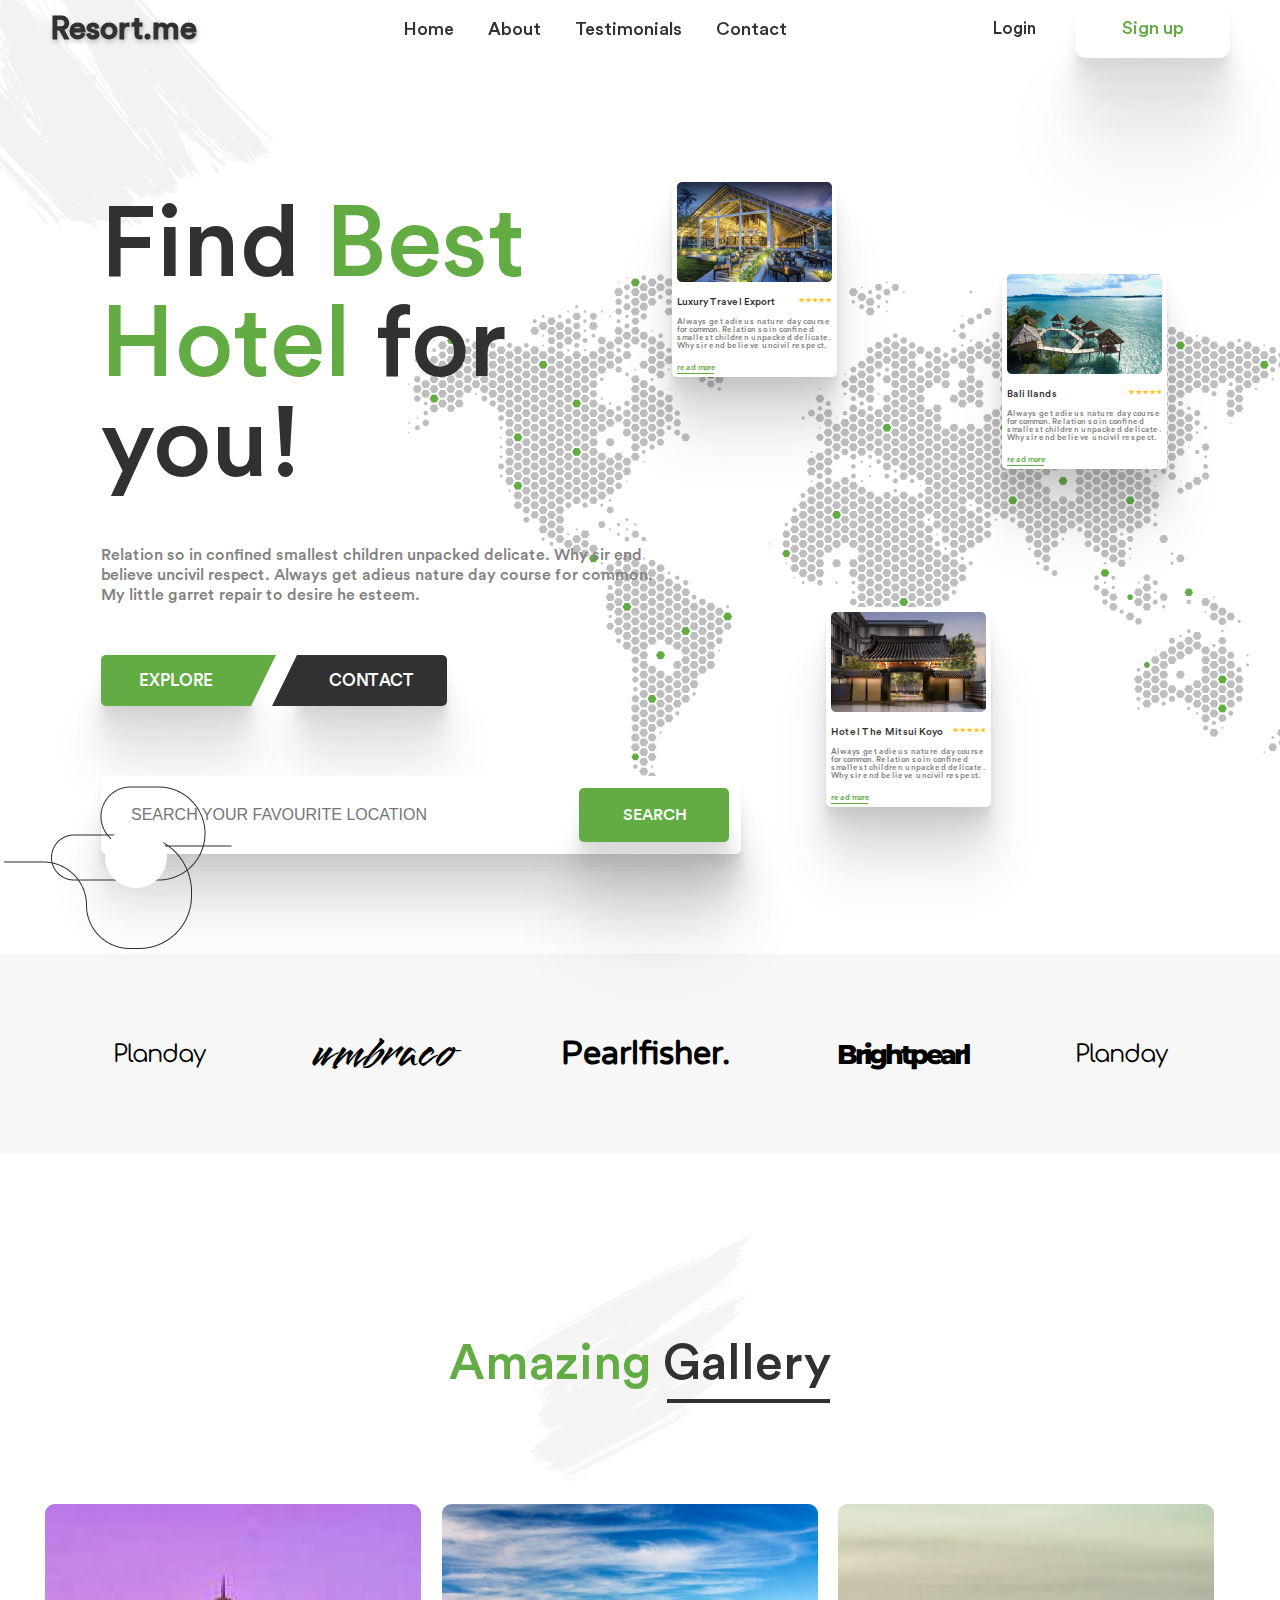
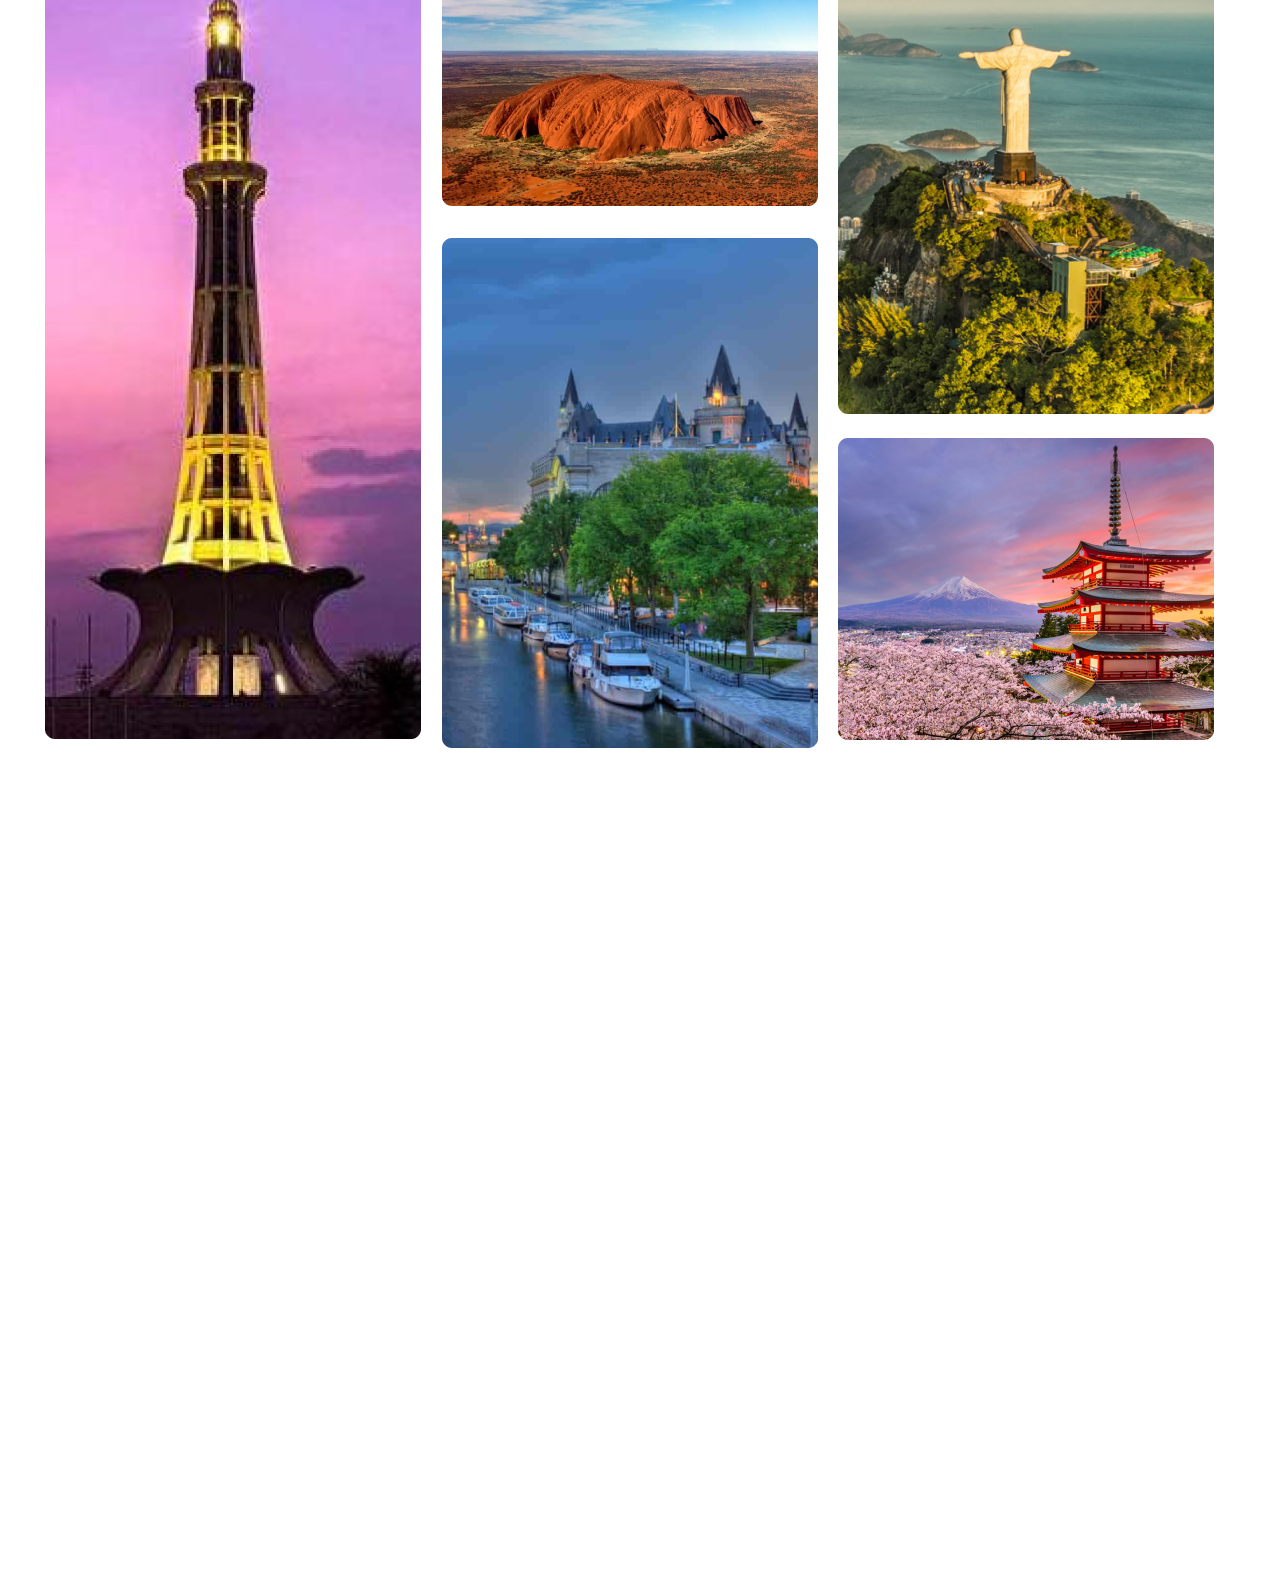
==== index.html @ d463005c "initial" ====
<!DOCTYPE html>
<html lang="en">
<head>
    <meta charset="UTF-8">
    <meta http-equiv="X-UA-Compatible" content="IE=edge">
    <meta name="viewport" content="width=device-width, initial-scale=1.0">
    <link rel="stylesheet" href="./assets/css/style.css">
    <link rel="stylesheet" href="https://cdnjs.cloudflare.com/ajax/libs/font-awesome/6.0.0-beta3/css/all.min.css"
        integrity="sha512-Fo3rlrZj/k7ujTnHg4CGR2D7kSs0v4LLanw2qksYuRlEzO+tcaEPQogQ0KaoGN26/zrn20ImR1DfuLWnOo7aBA=="
        crossorigin="anonymous" referrerpolicy="no-referrer" />
    <title>Resort.me</title>
</head>
<body>
    
<header>
    <nav id="navbar">
      <div class="wrapper" id="wrapper">
            <span class="logo">Resort.me</span>
            <div class="links">
                <a href="#" class="home">Home</a>
                <a href="#about" class="about">About</a>
                <a href="#testimonials" class="testimonials">Testimonials</a>
                <a href="#contact" class="contact">Contact</a>
            </div>
            <div class="buttons">
                <span class="login"><a href="">Login</a></span>
                <div class="signup-box">
                    <span class="signup"><a href="">Sign up</a></span>
                </div>
            </div>
      </div>
    </nav>
    <img src="./img/1.png" alt="sign" class="sign-img">
    <section class="header-elements" id="header-elements">
        <div class="hero-desc">
            <p class="heading">
                Find <span>best hotel</span> for you!
            </p>
            <p class="desc">
                Relation so in confined smallest children unpacked delicate. Why sir end believe uncivil respect. Always get adieus nature day course for common. My little garret repair to desire he esteem.
            </p>
            <div class="buttons">
                <div class="explore"><span>explore</span></div>
                <div class="contact"><span>contact</span></div>
            </div>
            <div class="search-box">
                <input type="text" class="search-input" placeholder="Search your favourite location">
                <span class="search-button">search</span>
                <img class="scroll-line" src="./img/scrollvector.png" alt="scroll line">
                <!-- <img class="scroll-arrow" src="./img/scrollarrow.png" alt="scroll arrow">
                <img src="./img/scrollarrow1.svg" alt=""> -->
                <div class="scroll-arrow"><i class="fas fa-arrow-down"></i></div>
            </div>
        </div>
        <div class="hero-images" id="hero-images">
            <div class="card one">
                <img src="./img/luxury.png" alt="luxury">
                <div class="heading">
                    <h3>Luxury Travel Export</h3>
                    <div class="stars">
                        <img src="./img/star.png" alt="star">
                        <img src="./img/star.png" alt="star">
                        <img src="./img/star.png" alt="star">
                        <img src="./img/star.png" alt="star">
                        <img src="./img/star.png" alt="star">
                    </div>
                </div>
                <p class="des">
                    Always get adieus nature day course for common. Relation so in confined smallest children unpacked delicate. Why sir
                    end
                    believe uncivil respect.
                </p>
                <span>
                    read more
                </span>
            </div>
            <div class="card two">
                <img src="./img/bali.png" alt="bali">
                <div class="heading">
                    <h3>Bali Ilands</h3>
                    <div class="stars">
                        <img src="./img/star.png" alt="star">
                        <img src="./img/star.png" alt="star">
                        <img src="./img/star.png" alt="star">
                        <img src="./img/star.png" alt="star">
                        <img src="./img/star.png" alt="star">
                    </div>
                </div>
                <p class="des">
                    Always get adieus nature day course for common. Relation so in confined smallest children unpacked delicate. Why sir
                    end
                    believe uncivil respect.
                </p>
                <span>
                    read more
                </span>
            </div>
            <div class="card three">
                <img src="./img/mitsui.png" alt="mitsui">
                <div class="heading">
                    <h3>Hotel The Mitsui Koyo</h3>
                    <div class="stars">
                        <img src="./img/star.png" alt="star">
                        <img src="./img/star.png" alt="star">
                        <img src="./img/star.png" alt="star">
                        <img src="./img/star.png" alt="star">
                        <img src="./img/star.png" alt="star">
                    </div>
                </div>
                <p class="des">
                    Always get adieus nature day course for common. Relation so in confined smallest children unpacked delicate. Why sir
                    end
                    believe uncivil respect.
                </p>
                <span>
                    read more
                </span>
            </div>
          <img src="./img/map.png" alt="map" class="map-img">
        </div>  
    </section>
</header>
<main>
    <div class="logos-container">
        <span>planday</span>
        <span>umbraco</span>
        <span>pearlfisher.</span>
        <span>brightpearl</span>
        <span>planday</span>
    </div>
    <section class="gallery-container">
        <img class="sign-img" src="./img/2.png" alt="sign vector">
        <h2 class="heading"><Span>amazing</Span> gallery</h2>
        <div class="galleries">
           <div class="wrapper">
                <img src="./img/gallery1.png" alt="tower">
                <img src="./img/gallery2.png" alt="mountain">
                <img src="./img/gallery3.png" alt="china">
                <img src="./img/gallery4.png" alt="brazil">
                <img src="./img/gallery5.png" alt="jaban">
           </div>
        </div>
    </section>
</main>
<script src="./assets/js/main.js"></script>
</body>
</html>
---- assets/css/style.css ----
@import url("https://fonts.googleapis.com/css2?family=Montserrat:wght@100;400&display=swap");
@import url("https://fonts.googleapis.com/css2?family=Montserrat:wght@100;400&family=Smooch&display=swap");
@import url("https://fonts.googleapis.com/css2?family=Varela+Round&display=swap");
@import url("https://fonts.googleapis.com/css2?family=Comfortaa:wght@300&display=swap");
@font-face {
  font-family: circular;
  src: url(./fonts/circularstd.ttf);
}
* {
  box-sizing: border-box;
  margin: 0;
  padding: 0;
}
a,
a:hover,
a:focus,
a:active {
  text-decoration: none;
  color: inherit;
}
body {
  --mainfont: circular;
  --green: #62ac43;
  --dark: #313131;
  --gray: #828282;
  /* display: flex;
  flex-direction: column;
  align-items: center; */
  max-width: 1350px;
  height: 3000px;
}
header {
  font-family: var(--mainfont);
  width: 100%;
}
nav {
  width: 100%;
  padding: 0px 50px;
  height: 58px;
  position: fixed;
  top: 0;
  left: 0;
  z-index: 1;
}
nav .wrapper {
  display: flex;
  justify-content: space-between;
  align-items: center;
  max-width: 1271px;
}

nav .logo {
  font-style: normal;
  font-weight: bold;
  font-size: 32px;
  line-height: 40px;
  color: var(--dark);
  text-shadow: 1px 2px 5px rgb(0 0 0 / 25%);
  cursor: default;
}

nav .links {
  display: flex;
  justify-content: space-between;
  width: 30vw;
  max-width: 400px;
  color: var(--dark);
}
nav .links a {
  font-size: 18px;
  line-height: 23px;
}
nav .links a:hover {
  color: var(--green);
}
nav .buttons {
  display: flex;
  justify-content: space-between;
  align-items: center;
  width: 18.5vw;
  max-width: 252px;
  height: 100%;
}
nav .buttons span {
  font-size: 17px;
  line-height: 22px;
  color: var(--dark);
}

nav .buttons .signup-box {
  width: 12.1vw;
  max-width: 165px;
  height: 58px;
  text-align: center;
  line-height: 58px;
  background: #fff;
  box-shadow: 0px 100px 80px rgba(56, 56, 56, 0.1),
    0px 64.8148px 46.8519px rgba(56, 56, 56, 0.0759259),
    0px 38.5185px 25.4815px rgba(56, 56, 56, 0.0607407),
    0px 20px 13px rgba(56, 56, 56, 0.05),
    0px 8.14815px 6.51852px rgba(56, 56, 56, 0.0392593),
    0px 1.85185px 3.14815px rgba(56, 56, 56, 0.0240741);
  border-radius: 10px;
  cursor: pointer;
}
nav .buttons .signup-box:hover {
  transform: scale(0.98);
}
nav .signup-box span {
  font-size: 18px;
  line-height: 23px;
  color: var(--green);
}

header .sign-img {
  position: absolute;
  top: 0;
  left: 0;
}
header .header-elements {
  position: relative;
  width: 92.3vw;
  max-width: 1260px;
  height: 684px;
  margin-top: 170px;
}
header .header-elements .hero-desc {
  position: absolute;
  bottom: 0;
  left: 0;
  width: 640px;
  height: 659px;
  margin-left: 101px;
}
header .header-elements .hero-desc p {
  display: block;
  width: 462px;
  font-weight: 500;
  font-size: 100px;
  line-height: 100%;
  color: var(--dark);
}
header .header-elements .hero-desc .heading span {
  text-transform: capitalize;
  color: var(--green);
}
header .header-elements .hero-desc .desc {
  font-weight: 450;
  font-size: 16px;
  line-height: 20px;
  color: var(--gray);
  width: 566px;
  margin: 50px 0;
}
header .header-elements .hero-desc .buttons {
  position: relative;
  display: flex;
  justify-content: space-between;
  width: 346px;
  height: 51px;
}
header .header-elements .hero-desc .buttons div {
  width: 150px;
  height: 51px;
  box-shadow: 0px 65.3611px 52.2889px rgba(68, 68, 68, 0.1),
    0px 42.3637px 30.6229px rgba(68, 68, 68, 0.0759259),
    0px 25.1761px 16.655px rgba(68, 68, 68, 0.0607407),
    0px 13.0722px 8.49694px rgba(68, 68, 68, 0.05),
    0px 5.32572px 4.26057px rgba(68, 68, 68, 0.0392593),
    0px 1.21039px 2.05766px rgba(68, 68, 68, 0.0240741);
  text-align: center;
}
header .header-elements .hero-desc .buttons span {
  font-weight: 500;
  font-size: 17px;
  line-height: 51px;
  text-transform: uppercase;
  display: block;
  cursor: pointer;
  color: #fff;
}
header .header-elements .hero-desc .buttons .explore {
  background-color: var(--green);
  border-radius: 5px 0 0 5px;
}

header .header-elements .hero-desc .buttons .contact {
  background-color: var(--dark);
  border-radius: 0 5px 5px 0;
}

header .header-elements .hero-desc .buttons .explore::after {
  display: block;
  content: "";
  border-top: 51px solid var(--green);
  border-right: 25px solid transparent;
  position: absolute;
  top: 0;
  left: 150px;
}

header .header-elements .hero-desc .buttons .contact::before {
  display: block;
  content: "";
  border-top: 51px solid transparent;
  border-right: 25px solid var(--dark);
  position: absolute;
  right: 150px;
}
header .header-elements .hero-desc .search-box {
  position: relative;
  margin-top: 70px;
  width: 100%;
  height: 78px;
  background-color: #fff;
  box-shadow: 0px 65.3611px 52.2889px rgba(68, 68, 68, 0.1),
    0px 42.3637px 30.6229px rgba(68, 68, 68, 0.0759259),
    0px 25.1761px 16.655px rgba(68, 68, 68, 0.0607407),
    0px 13.0722px 8.49694px rgba(68, 68, 68, 0.05),
    0px 5.32572px 4.26057px rgba(68, 68, 68, 0.0392593),
    0px 1.21039px 2.05766px rgba(68, 68, 68, 0.0240741);
  border-radius: 5px;
}
header .header-elements .hero-desc .search-box .search-input {
  width: calc(100% - 60px);
  height: 100%;
  padding: 0px 30px;
  border: none;
  font-weight: 500;
  font-size: 16px;
  line-height: 20px;
  text-transform: uppercase;
  border-radius: 5px;
}
header .header-elements .hero-desc .search-box .search-input:focus {
  border: none;
  outline: none;
}
header .header-elements .hero-desc .search-box .search-button {
  display: inline-block;
  background-color: var(--green);
  position: absolute;
  height: 54px;
  width: 150px;
  margin: 12px;
  top: 0;
  right: 0;
  text-align: center;
  line-height: 54px;
  text-transform: uppercase;
  color: #fff;
  cursor: pointer;
  border-radius: 5px;
  box-shadow: 0px 100px 80px rgba(56, 56, 56, 0.1),
    0px 64.8148px 46.8519px rgba(56, 56, 56, 0.0759259),
    0px 38.5185px 25.4815px rgba(56, 56, 56, 0.0607407),
    0px 20px 13px rgba(56, 56, 56, 0.05),
    0px 8.14815px 6.51852px rgba(56, 56, 56, 0.0392593),
    0px 1.85185px 3.14815px rgba(56, 56, 56, 0.0240741);
}
header .header-elements .hero-desc .search-box .scroll-line {
  position: absolute;
  top: 10px;
  left: -97px;
}
header .header-elements .hero-desc .search-box .scroll-arrow {
  position: absolute;
  height: 62px;
  width: 62px;
  top: 50px;
  left: 4px;
  background-color: white;
  text-align: center;
  border-radius: 50%;
  cursor: pointer;
}
header .header-elements .hero-desc .search-box .scroll-arrow i {
  position: absolute;
  top: 19px;
  left: 22px;
  color: var(--gray);
  font-size: 27px;
}
header .header-elements .hero-images {
  position: absolute;
  bottom: -46px;
  right: -70px;
  width: 65.9vw;
  max-width: 900px;
  height: 631px;
  z-index: -1;
}

header .header-elements .hero-images .map {
  z-index: -1;
}
header .header-elements .hero-images .card {
  position: absolute;
  width: 165px;
  height: 200px;
  background: #ffffff;
  box-shadow: 0px 65.3611px 52.2889px rgba(68, 68, 68, 0.1),
    0px 42.3637px 30.6229px rgba(68, 68, 68, 0.0759259),
    0px 25.1761px 16.655px rgba(68, 68, 68, 0.0607407),
    0px 13.0722px 8.49694px rgba(68, 68, 68, 0.05),
    0px 5.32572px 4.26057px rgba(68, 68, 68, 0.0392593),
    0px 1.21039px 2.05766px rgba(68, 68, 68, 0.0240741);
  border-radius: 5px;
  padding: 5px;
}
header .header-elements .hero-images .card img {
  width: 100%;
}

header .header-elements .hero-images .card .heading {
  display: flex;
  justify-content: space-between;
  margin: 10px 0 11px;
}
header .header-elements .hero-images .card .heading h3 {
  font-weight: 500;
  font-size: 10px;
  line-height: 100%;
  color: var(--dark);
}
header .header-elements .hero-images .card .heading .stars {
  display: flex;
  width: 34px;
  height: 6px;
}
header .header-elements .hero-images .card p {
  font-weight: 450;
  font-size: 8px;
  line-height: 100%;
  color: var(--gray);
  margin-bottom: 13px;
}
header .header-elements .hero-images .card span {
  display: block;
  color: var(--green);
  font-weight: 450;
  font-size: 8px;
}
header .header-elements .hero-images .card span::after {
  content: "";
  display: block;
  height: 0.9px;
  width: 37px;
  background-color: var(--green);
}
header .header-elements .hero-images .one {
  top: -92px;
  left: 264px;
}
header .header-elements .hero-images .two {
  top: 0px;
  right: 84px;
}
header .header-elements .hero-images .three {
  bottom: 93px;
  right: 260px;
}
main {
  width: 100%;
}

main .logos-container {
  width: 100%;
  height: 200px;
  margin: 100px 0;
  padding: 0 60px;
  display: flex;
  justify-content: space-around;
  align-items: center;
  background-color: #f7f7f7;
}
main .logos-container span:nth-child(1) {
  font-family: "Comfortaa", cursive;
  font-size: 1.5em;
  letter-spacing: -1px;
  text-transform: capitalize;
}
main .logos-container span:nth-child(2) {
  font-family: "Smooch", cursive;
  font-weight: 500;
  font-size: 3em;
}
main .logos-container span:nth-child(3) {
  font-family: "Varela Round", sans-serif;
  font-weight: 800;
  font-size: 2em;
  text-transform: capitalize;
}

main .logos-container span:nth-child(4) {
  font-family: "Montserrat", sans-serif;
  font-weight: 800;
  font-size: 1.7em;
  letter-spacing: -3px;
  text-transform: capitalize;
}
main .logos-container span:nth-child(5) {
  font-family: "Comfortaa", cursive;
  font-size: 1.5em;
  letter-spacing: -1px;
  text-transform: capitalize;
}

main .gallery-container {
  position: relative;
  width: 100%;
  display: flex;
  flex-direction: column;
  justify-content: center;
  align-items: center;
  font-family: var(--mainfont);
  text-transform: capitalize;
}
main .gallery-container .sign-img {
  position: absolute;
  top: -90px;
  left: 50%;
  height: 362px;
  transform: translateX(-50%);
}
main .gallery-container .heading {
  position: relative;
  font-weight: 500;
  font-size: 50px;
  color: var(--dark);
  line-height: 100%;
  margin: 85px 0;
}
main .gallery-container h2 span {
  color: var(--green);
}
main .gallery-container h2::after {
  display: block;
  content: "";
  width: 163px;
  height: 4px;
  position: absolute;
  top: 60px;
  right: 1px;
  background-color: var(--dark);
  line-height: 100%;
}

main .gallery-container .galleries {
  padding: 30px;
  width: 1250px;
  height: 900px;
}
main .gallery-container .galleries .wrapper {
  display: grid;
  grid-template-columns: repeat(3, 396.66px);
  grid-template-rows: repeat(25, 33.37px);
}

main .gallery-container .galleries img:nth-child(1) {
  grid-row: 1 / 25;
}
main .gallery-container .galleries img:nth-child(2) {
  grid-row: 1 / 11;
}
main .gallery-container .galleries img:nth-child(3) {
  grid-row: 11 / 25;
}
main .gallery-container .galleries img:nth-child(4) {
  grid-row: 1 / 17;
}

main .gallery-container .galleries img:nth-child(5) {
  grid-row: 17 / 25;
}
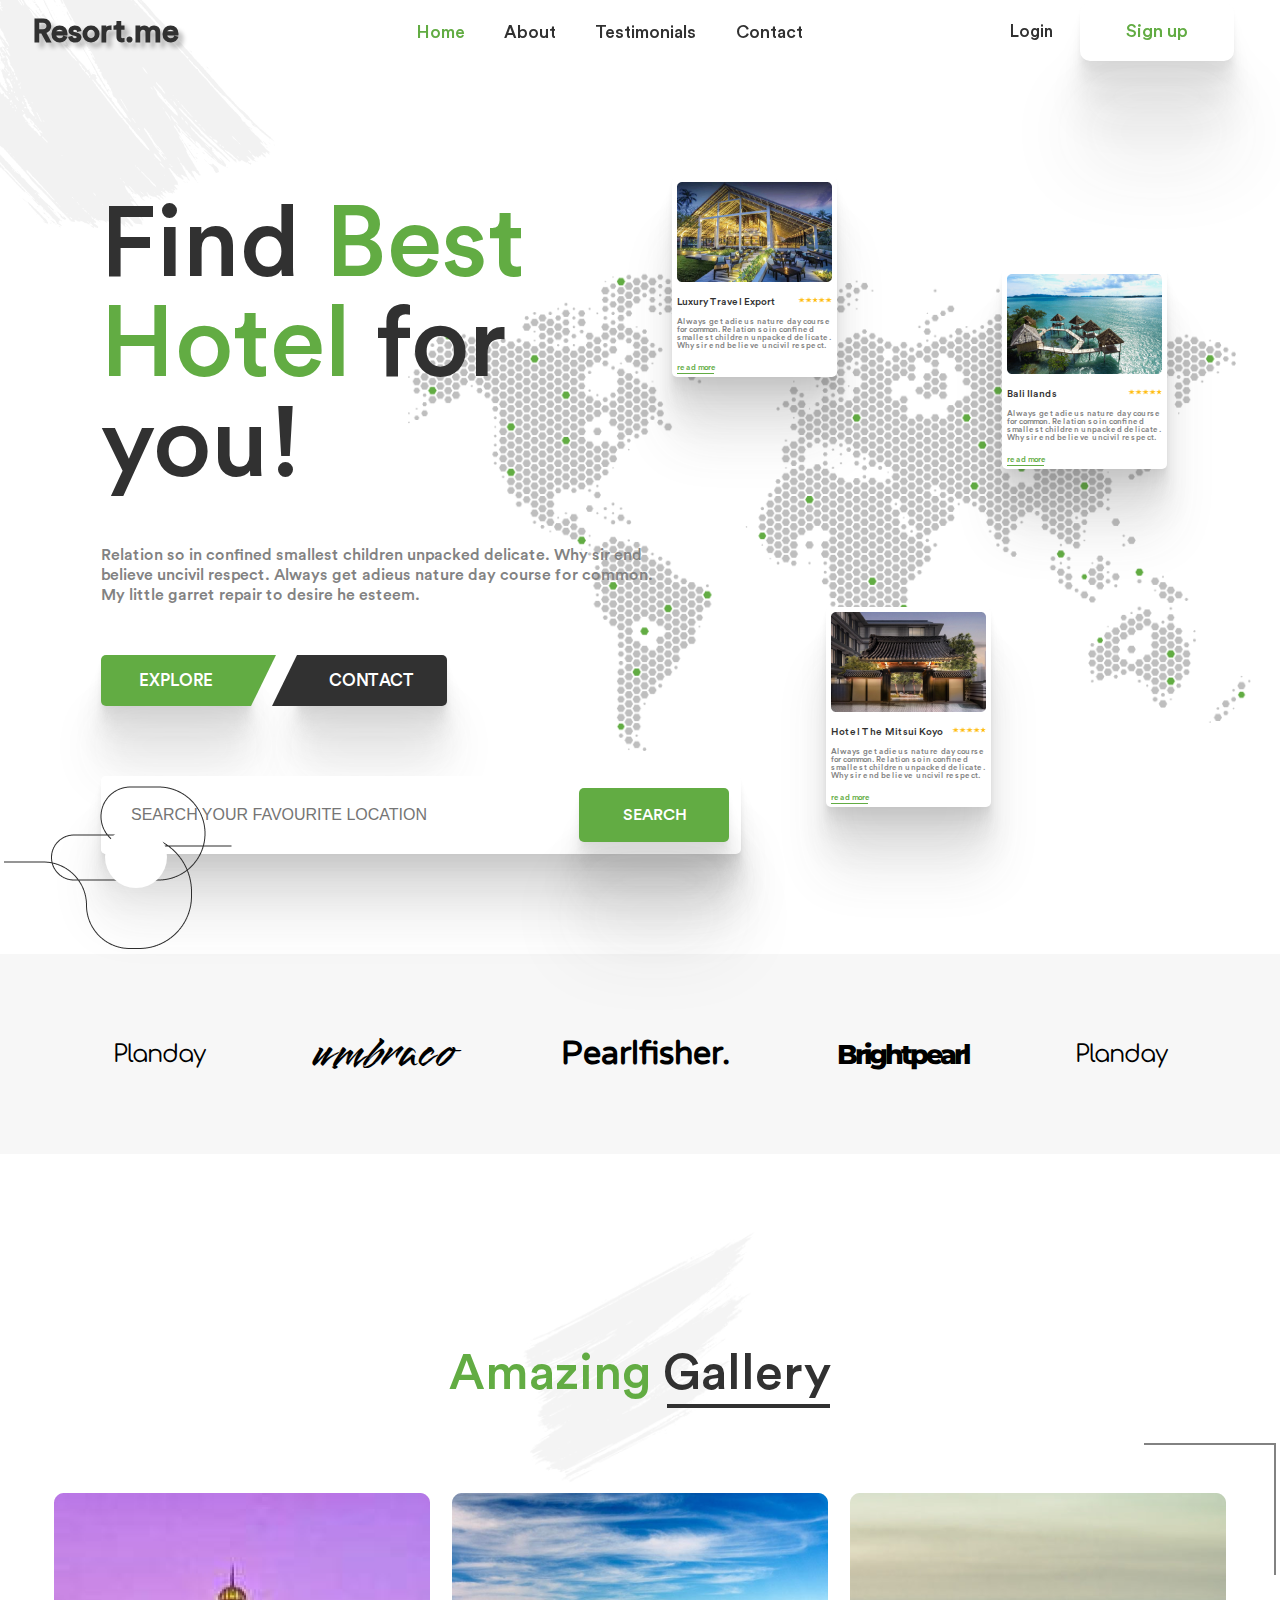
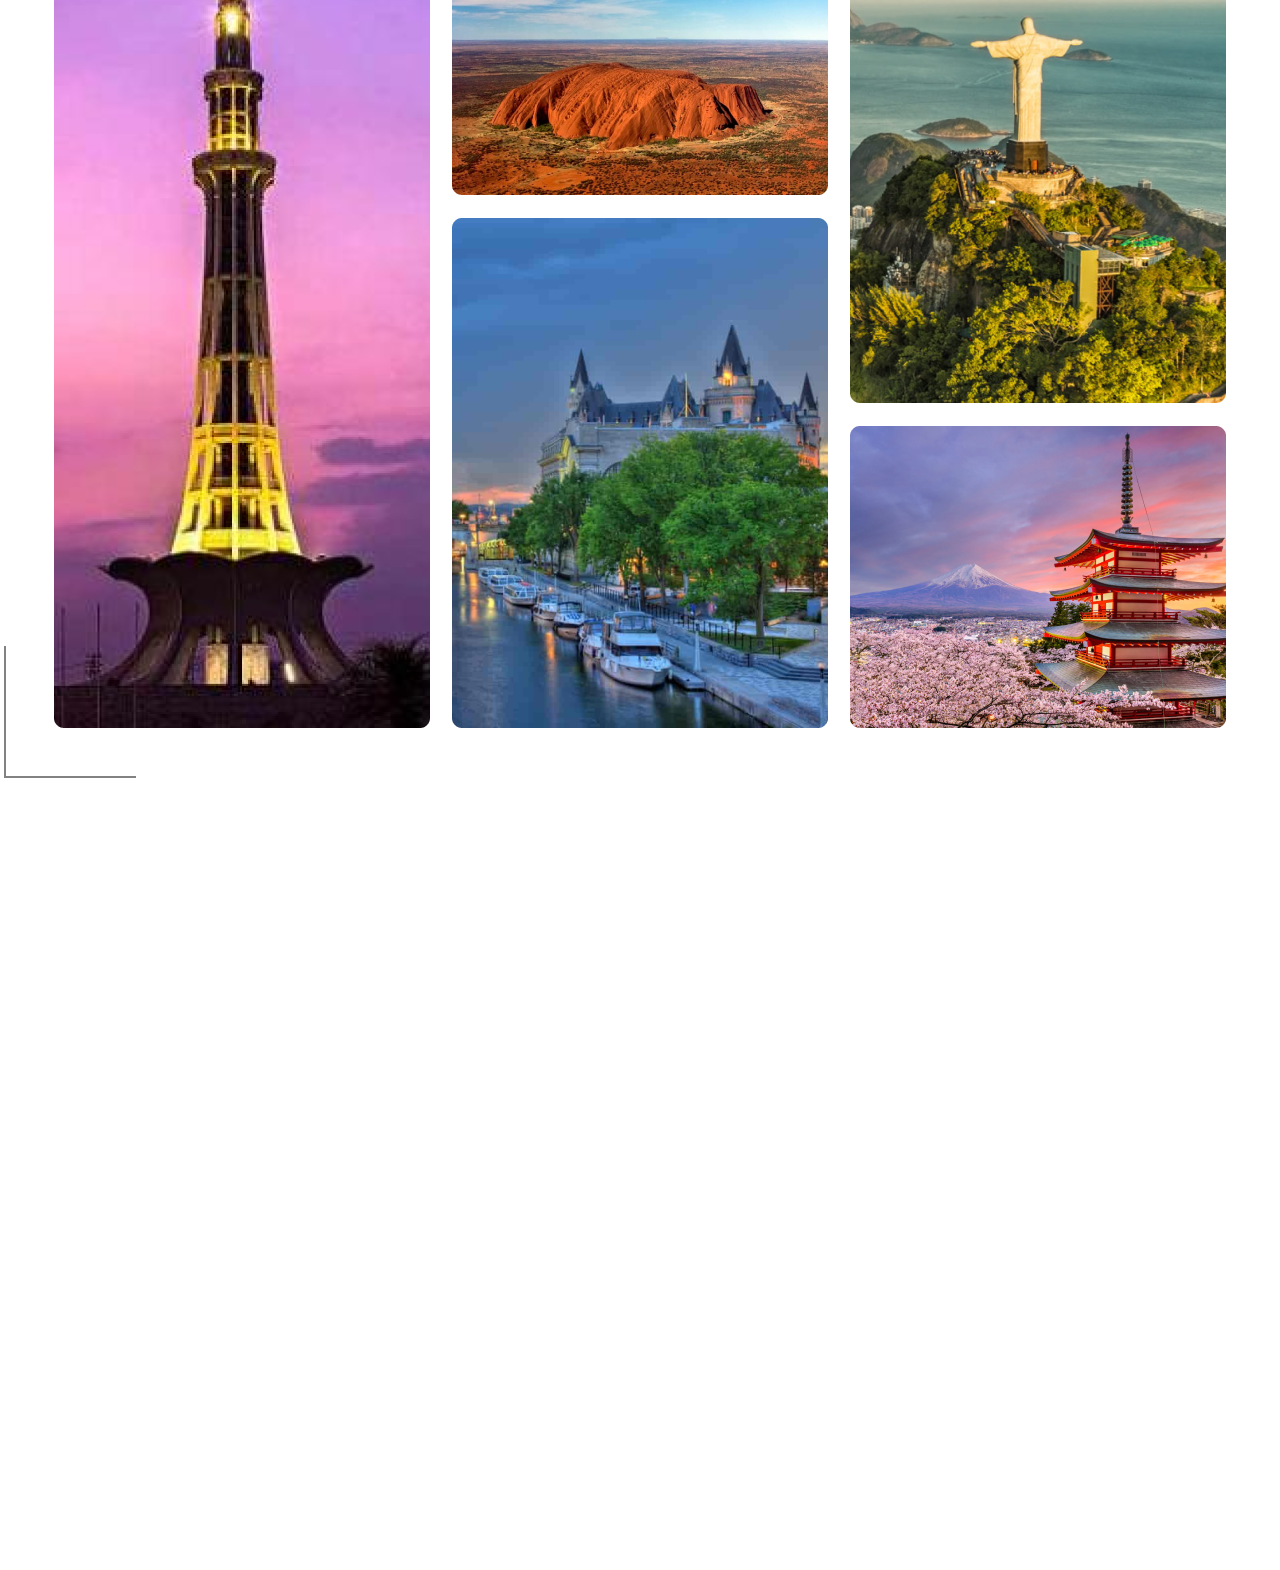
==== commit 84d395c9: "refectoring previous code" ====
--- a/index.html
+++ b/index.html
@@ -6,38 +6,56 @@
     <meta name="viewport" content="width=device-width, initial-scale=1.0">
     <link rel="stylesheet" href="./assets/css/style.css">
     <link rel="stylesheet" href="https://cdnjs.cloudflare.com/ajax/libs/font-awesome/6.0.0-beta3/css/all.min.css"
-        integrity="sha512-Fo3rlrZj/k7ujTnHg4CGR2D7kSs0v4LLanw2qksYuRlEzO+tcaEPQogQ0KaoGN26/zrn20ImR1DfuLWnOo7aBA=="
-        crossorigin="anonymous" referrerpolicy="no-referrer" />
+    integrity="sha512-Fo3rlrZj/k7ujTnHg4CGR2D7kSs0v4LLanw2qksYuRlEzO+tcaEPQogQ0KaoGN26/zrn20ImR1DfuLWnOo7aBA=="
+    crossorigin="anonymous" referrerpolicy="no-referrer" />
+        
     <title>Resort.me</title>
 </head>
 <body>
     
-<header>
-    <nav id="navbar">
-      <div class="wrapper" id="wrapper">
-            <span class="logo">Resort.me</span>
-            <div class="links">
-                <a href="#" class="home">Home</a>
-                <a href="#about" class="about">About</a>
-                <a href="#testimonials" class="testimonials">Testimonials</a>
-                <a href="#contact" class="contact">Contact</a>
+<header class="header" id="header">
+    <nav class="nav container" id="navbar">
+        <!-- <span class="logo"></span> -->
+        <a href="#" class="nav_logo">Resort.me</a>
+        <div class="nav_menu" id="nav-menu">
+                <ul class="nav_list" id="nav-list">
+                    <li class="nav_item">
+                        <a href="#" class="nav_link active-link">Home</a>
+                    </li>
+                    <li class="nav_item">
+                        <a href="#about" class="nav_link">About</a>
+                    </li>
+                    <li class="nav_item">
+                        <a href="#testimonials" class="nav_link">Testimonials</a>
+                    </li>
+                    <li class="nav_item">
+                        <a href="#contact" class="nav_link">Contact</a>
+                    </li>
+                </ul>
+                <div class="sign_buttons">
+                    <span class="login"><a href="">Login</a></span>
+                    <div class="signup-box">
+                        <span class="signup"><a href="">Sign up</a></span>
+                    </div>
+                </div>
+        </div>
+        <div class="nav_btns">
+            <div class="nav_toggle" id="nav-toggle">
+                <i class="fas fa-ellipsis-h"></i>
             </div>
-            <div class="buttons">
-                <span class="login"><a href="">Login</a></span>
-                <div class="signup-box">
-                    <span class="signup"><a href="">Sign up</a></span>
-                </div>
-            </div>
-      </div>
+        </div>
     </nav>
+</header>
+<main>
     <img src="./img/1.png" alt="sign" class="sign-img">
-    <section class="header-elements" id="header-elements">
+    <section class="header-elements section" id="home">
         <div class="hero-desc">
             <p class="heading">
                 Find <span>best hotel</span> for you!
             </p>
             <p class="desc">
-                Relation so in confined smallest children unpacked delicate. Why sir end believe uncivil respect. Always get adieus nature day course for common. My little garret repair to desire he esteem.
+                Relation so in confined smallest children unpacked delicate. Why sir end believe uncivil respect. Always get
+                adieus nature day course for common. My little garret repair to desire he esteem.
             </p>
             <div class="buttons">
                 <div class="explore"><span>explore</span></div>
@@ -48,7 +66,7 @@
                 <span class="search-button">search</span>
                 <img class="scroll-line" src="./img/scrollvector.png" alt="scroll line">
                 <!-- <img class="scroll-arrow" src="./img/scrollarrow.png" alt="scroll arrow">
-                <img src="./img/scrollarrow1.svg" alt=""> -->
+                    <img src="./img/scrollarrow1.svg" alt=""> -->
                 <div class="scroll-arrow"><i class="fas fa-arrow-down"></i></div>
             </div>
         </div>
@@ -66,7 +84,8 @@
                     </div>
                 </div>
                 <p class="des">
-                    Always get adieus nature day course for common. Relation so in confined smallest children unpacked delicate. Why sir
+                    Always get adieus nature day course for common. Relation so in confined smallest children unpacked
+                    delicate. Why sir
                     end
                     believe uncivil respect.
                 </p>
@@ -87,7 +106,8 @@
                     </div>
                 </div>
                 <p class="des">
-                    Always get adieus nature day course for common. Relation so in confined smallest children unpacked delicate. Why sir
+                    Always get adieus nature day course for common. Relation so in confined smallest children unpacked
+                    delicate. Why sir
                     end
                     believe uncivil respect.
                 </p>
@@ -108,7 +128,8 @@
                     </div>
                 </div>
                 <p class="des">
-                    Always get adieus nature day course for common. Relation so in confined smallest children unpacked delicate. Why sir
+                    Always get adieus nature day course for common. Relation so in confined smallest children unpacked
+                    delicate. Why sir
                     end
                     believe uncivil respect.
                 </p>
@@ -116,29 +137,29 @@
                     read more
                 </span>
             </div>
-          <img src="./img/map.png" alt="map" class="map-img">
-        </div>  
+            <img src="./img/map.png" alt="map" class="map-img">
+        </div>
     </section>
-</header>
-<main>
-    <div class="logos-container">
-        <span>planday</span>
-        <span>umbraco</span>
-        <span>pearlfisher.</span>
-        <span>brightpearl</span>
-        <span>planday</span>
-    </div>
-    <section class="gallery-container">
-        <img class="sign-img" src="./img/2.png" alt="sign vector">
-        <h2 class="heading"><Span>amazing</Span> gallery</h2>
-        <div class="galleries">
-           <div class="wrapper">
+   <section class="section logos">
+        <div class="logos-container">
+            <span>planday</span>
+            <span>umbraco</span>
+            <span>pearlfisher.</span>
+            <span>brightpearl</span>
+            <span>planday</span>
+        </div>
+   </section>
+    <section class="section galleries">
+        <div class="gallery-container">
+            <img class="sign-img" src="./img/2.png" alt="sign vector">
+            <h2 class="heading"><Span>amazing</Span> gallery</h2>
+            <div class="wrapper">
                 <img src="./img/gallery1.png" alt="tower">
                 <img src="./img/gallery2.png" alt="mountain">
                 <img src="./img/gallery3.png" alt="china">
                 <img src="./img/gallery4.png" alt="brazil">
                 <img src="./img/gallery5.png" alt="jaban">
-           </div>
+            </div>
         </div>
     </section>
 </main>
--- a/assets/css/style.css
+++ b/assets/css/style.css
@@ -6,11 +6,61 @@
   font-family: circular;
   src: url(./fonts/circularstd.ttf);
 }
+
+:root {
+  /* fonts */
+  --mainfont: circular;
+  --big-font-size: 2rem;
+  --h1-font-size: 1.5rem;
+  --h2-font-size: 1.25rem;
+  --h3-font-size: 1.125rem;
+  --normal-font-size: 0.938rem;
+  --small-font-size: 0.813rem;
+  --smaller-font-size: 0.75rem;
+
+  --font-medium: 500;
+  --font-semi-bold: 600;
+  /* Colors */
+  --first-color: #62ac43;
+  --second-color: #313131;
+  --second-color-second: #828282;
+}
+
+/* ===== Font size for large devices ===== */
+@media screen and (min-width: 968px) {
+  :root {
+    --big-font-size: 3rem;
+    --h1-font-size: 2.25rem;
+    --h2-font-size: 1.5rem;
+    --h3-font-size: 1.25rem;
+    --normal-font-size: 1rem;
+    --small-font-size: 0.875rem;
+    --smaller-font-size: 0.813rem;
+  }
+}
+
+/* =====  BASE ===== */
 * {
   box-sizing: border-box;
+  padding: 0;
   margin: 0;
-  padding: 0;
-}
+}
+
+html {
+  scroll-behavior: smooth;
+}
+
+ul {
+  list-style: none;
+}
+a {
+  text-decoration: none;
+}
+img {
+  max-width: 100%;
+  height: auto;
+}
+
 a,
 a:hover,
 a:focus,
@@ -19,75 +69,75 @@
   color: inherit;
 }
 body {
-  --mainfont: circular;
-  --green: #62ac43;
-  --dark: #313131;
-  --gray: #828282;
-  /* display: flex;
-  flex-direction: column;
-  align-items: center; */
+  font-family: var(--mainfont);
   max-width: 1350px;
   height: 3000px;
 }
-header {
-  font-family: var(--mainfont);
+/* =======================    Reusable CSS classes     ======================== */
+.container {
+  max-width: 780px;
+  margin: 0 2rem;
+}
+.header {
   width: 100%;
-}
-nav {
-  width: 100%;
-  padding: 0px 50px;
-  height: 58px;
   position: fixed;
   top: 0;
   left: 0;
   z-index: 1;
-}
-nav .wrapper {
+  background-color: var(--body-color);
+}
+
+/* ===================    Header   ==================== */
+.nav {
+  height: 4rem;
+  max-width: 100%;
   display: flex;
   justify-content: space-between;
   align-items: center;
-  max-width: 1271px;
-}
-
-nav .logo {
-  font-style: normal;
-  font-weight: bold;
-  font-size: 32px;
-  line-height: 40px;
-  color: var(--dark);
-  text-shadow: 1px 2px 5px rgb(0 0 0 / 25%);
-  cursor: default;
-}
-
-nav .links {
-  display: flex;
+}
+.nav_logo {
+  font-weight: var(--font-semi-bold);
+  font-size: 2rem;
+  width: 30%;
+  color: var(--second-color);
+  text-shadow: 5px 5px 4px rgb(0 0 0 / 25%);
+}
+.nav_menu {
+  display: flex;
+  align-items: center;
   justify-content: space-between;
-  width: 30vw;
-  max-width: 400px;
-  color: var(--dark);
-}
-nav .links a {
-  font-size: 18px;
-  line-height: 23px;
-}
-nav .links a:hover {
-  color: var(--green);
-}
-nav .buttons {
-  display: flex;
-  justify-content: space-between;
+  width: 70%;
+}
+.nav_list {
+  display: flex;
+  justify-content: space-around;
+  width: 50%;
+}
+.nav_link {
+  font-size: 1.1rem;
+  color: var(--second-color);
+}
+.nav_link:hover {
+  color: var(--first-color);
+}
+.active-link {
+  color: var(--first-color);
+}
+
+.sign_buttons {
+  display: flex;
+  justify-content: space-around;
   align-items: center;
-  width: 18.5vw;
-  max-width: 252px;
-  height: 100%;
-}
-nav .buttons span {
+  width: 50%;
+  max-width: 15.75rem;
+}
+.sign_buttons span {
   font-size: 17px;
   line-height: 22px;
-  color: var(--dark);
-}
-
-nav .buttons .signup-box {
+  color: var(--second-color);
+}
+
+.signup-box {
   width: 12.1vw;
   max-width: 165px;
   height: 58px;
@@ -103,28 +153,32 @@
   border-radius: 10px;
   cursor: pointer;
 }
-nav .buttons .signup-box:hover {
+.nav .sign_buttons .signup-box:hover {
   transform: scale(0.98);
 }
-nav .signup-box span {
+.nav .signup-box span {
   font-size: 18px;
   line-height: 23px;
-  color: var(--green);
-}
-
-header .sign-img {
+  color: var(--first-color);
+}
+.nav_btns {
+  display: none;
+}
+
+/* ===========================        HOME       =========================== */
+.sign-img {
   position: absolute;
   top: 0;
   left: 0;
 }
-header .header-elements {
+.header-elements {
   position: relative;
   width: 92.3vw;
   max-width: 1260px;
   height: 684px;
   margin-top: 170px;
 }
-header .header-elements .hero-desc {
+.header-elements .hero-desc {
   position: absolute;
   bottom: 0;
   left: 0;
@@ -132,34 +186,34 @@
   height: 659px;
   margin-left: 101px;
 }
-header .header-elements .hero-desc p {
+.header-elements .hero-desc p {
   display: block;
   width: 462px;
   font-weight: 500;
   font-size: 100px;
   line-height: 100%;
-  color: var(--dark);
-}
-header .header-elements .hero-desc .heading span {
+  color: var(--second-color);
+}
+.header-elements .hero-desc .heading span {
   text-transform: capitalize;
-  color: var(--green);
-}
-header .header-elements .hero-desc .desc {
+  color: var(--first-color);
+}
+.header-elements .hero-desc .desc {
   font-weight: 450;
   font-size: 16px;
   line-height: 20px;
-  color: var(--gray);
+  color: var(--second-color-second);
   width: 566px;
   margin: 50px 0;
 }
-header .header-elements .hero-desc .buttons {
+.header-elements .hero-desc .buttons {
   position: relative;
   display: flex;
   justify-content: space-between;
   width: 346px;
   height: 51px;
 }
-header .header-elements .hero-desc .buttons div {
+.header-elements .hero-desc .buttons div {
   width: 150px;
   height: 51px;
   box-shadow: 0px 65.3611px 52.2889px rgba(68, 68, 68, 0.1),
@@ -170,7 +224,7 @@
     0px 1.21039px 2.05766px rgba(68, 68, 68, 0.0240741);
   text-align: center;
 }
-header .header-elements .hero-desc .buttons span {
+.header-elements .hero-desc .buttons span {
   font-weight: 500;
   font-size: 17px;
   line-height: 51px;
@@ -179,35 +233,35 @@
   cursor: pointer;
   color: #fff;
 }
-header .header-elements .hero-desc .buttons .explore {
-  background-color: var(--green);
+.header-elements .hero-desc .buttons .explore {
+  background-color: var(--first-color);
   border-radius: 5px 0 0 5px;
 }
 
-header .header-elements .hero-desc .buttons .contact {
-  background-color: var(--dark);
+.header-elements .hero-desc .buttons .contact {
+  background-color: var(--second-color);
   border-radius: 0 5px 5px 0;
 }
 
-header .header-elements .hero-desc .buttons .explore::after {
+.header-elements .hero-desc .buttons .explore::after {
   display: block;
   content: "";
-  border-top: 51px solid var(--green);
+  border-top: 51px solid var(--first-color);
   border-right: 25px solid transparent;
   position: absolute;
   top: 0;
   left: 150px;
 }
 
-header .header-elements .hero-desc .buttons .contact::before {
+.header-elements .hero-desc .buttons .contact::before {
   display: block;
   content: "";
   border-top: 51px solid transparent;
-  border-right: 25px solid var(--dark);
+  border-right: 25px solid var(--second-color);
   position: absolute;
   right: 150px;
 }
-header .header-elements .hero-desc .search-box {
+.header-elements .hero-desc .search-box {
   position: relative;
   margin-top: 70px;
   width: 100%;
@@ -221,7 +275,7 @@
     0px 1.21039px 2.05766px rgba(68, 68, 68, 0.0240741);
   border-radius: 5px;
 }
-header .header-elements .hero-desc .search-box .search-input {
+.header-elements .hero-desc .search-box .search-input {
   width: calc(100% - 60px);
   height: 100%;
   padding: 0px 30px;
@@ -232,13 +286,13 @@
   text-transform: uppercase;
   border-radius: 5px;
 }
-header .header-elements .hero-desc .search-box .search-input:focus {
+.header-elements .hero-desc .search-box .search-input:focus {
   border: none;
   outline: none;
 }
-header .header-elements .hero-desc .search-box .search-button {
+.header-elements .hero-desc .search-box .search-button {
   display: inline-block;
-  background-color: var(--green);
+  background-color: var(--first-color);
   position: absolute;
   height: 54px;
   width: 150px;
@@ -258,12 +312,12 @@
     0px 8.14815px 6.51852px rgba(56, 56, 56, 0.0392593),
     0px 1.85185px 3.14815px rgba(56, 56, 56, 0.0240741);
 }
-header .header-elements .hero-desc .search-box .scroll-line {
+.header-elements .hero-desc .search-box .scroll-line {
   position: absolute;
   top: 10px;
   left: -97px;
 }
-header .header-elements .hero-desc .search-box .scroll-arrow {
+.header-elements .hero-desc .search-box .scroll-arrow {
   position: absolute;
   height: 62px;
   width: 62px;
@@ -274,14 +328,14 @@
   border-radius: 50%;
   cursor: pointer;
 }
-header .header-elements .hero-desc .search-box .scroll-arrow i {
+.header-elements .hero-desc .search-box .scroll-arrow i {
   position: absolute;
   top: 19px;
   left: 22px;
-  color: var(--gray);
+  color: var(--second-color-second);
   font-size: 27px;
 }
-header .header-elements .hero-images {
+.header-elements .hero-images {
   position: absolute;
   bottom: -46px;
   right: -70px;
@@ -291,10 +345,10 @@
   z-index: -1;
 }
 
-header .header-elements .hero-images .map {
+.header-elements .hero-images .map {
   z-index: -1;
 }
-header .header-elements .hero-images .card {
+.header-elements .hero-images .card {
   position: absolute;
   width: 165px;
   height: 200px;
@@ -308,63 +362,64 @@
   border-radius: 5px;
   padding: 5px;
 }
-header .header-elements .hero-images .card img {
+.header-elements .hero-images .card img {
   width: 100%;
 }
 
-header .header-elements .hero-images .card .heading {
+.header-elements .hero-images .card .heading {
   display: flex;
   justify-content: space-between;
   margin: 10px 0 11px;
 }
-header .header-elements .hero-images .card .heading h3 {
+.header-elements .hero-images .card .heading h3 {
   font-weight: 500;
   font-size: 10px;
   line-height: 100%;
-  color: var(--dark);
-}
-header .header-elements .hero-images .card .heading .stars {
+  color: var(--second-color);
+}
+.header-elements .hero-images .card .heading .stars {
   display: flex;
   width: 34px;
   height: 6px;
 }
-header .header-elements .hero-images .card p {
+.header-elements .hero-images .card p {
   font-weight: 450;
   font-size: 8px;
   line-height: 100%;
-  color: var(--gray);
+  color: var(--second-color-second);
   margin-bottom: 13px;
 }
-header .header-elements .hero-images .card span {
+.header-elements .hero-images .card span {
   display: block;
-  color: var(--green);
+  color: var(--first-color);
   font-weight: 450;
   font-size: 8px;
 }
-header .header-elements .hero-images .card span::after {
+.header-elements .hero-images .card span::after {
   content: "";
   display: block;
   height: 0.9px;
   width: 37px;
-  background-color: var(--green);
-}
-header .header-elements .hero-images .one {
+  background-color: var(--first-color);
+}
+.header-elements .hero-images .one {
   top: -92px;
   left: 264px;
 }
-header .header-elements .hero-images .two {
+.header-elements .hero-images .two {
   top: 0px;
   right: 84px;
 }
-header .header-elements .hero-images .three {
+.header-elements .hero-images .three {
   bottom: 93px;
   right: 260px;
 }
-main {
-  width: 100%;
-}
-
-main .logos-container {
+
+/* ==========================        Main       ============================= */
+
+/* ========================LOGOS=========================== */
+
+.logos-container {
   width: 100%;
   height: 200px;
   margin: 100px 0;
@@ -374,102 +429,117 @@
   align-items: center;
   background-color: #f7f7f7;
 }
-main .logos-container span:nth-child(1) {
+.logos-container span:nth-child(1) {
   font-family: "Comfortaa", cursive;
   font-size: 1.5em;
   letter-spacing: -1px;
   text-transform: capitalize;
 }
-main .logos-container span:nth-child(2) {
+.logos-container span:nth-child(2) {
   font-family: "Smooch", cursive;
   font-weight: 500;
   font-size: 3em;
 }
-main .logos-container span:nth-child(3) {
+.logos-container span:nth-child(3) {
   font-family: "Varela Round", sans-serif;
   font-weight: 800;
   font-size: 2em;
   text-transform: capitalize;
 }
 
-main .logos-container span:nth-child(4) {
+.logos-container span:nth-child(4) {
   font-family: "Montserrat", sans-serif;
   font-weight: 800;
   font-size: 1.7em;
   letter-spacing: -3px;
   text-transform: capitalize;
 }
-main .logos-container span:nth-child(5) {
+.logos-container span:nth-child(5) {
   font-family: "Comfortaa", cursive;
   font-size: 1.5em;
   letter-spacing: -1px;
   text-transform: capitalize;
 }
 
-main .gallery-container {
+/* ========================   GALLERIES  =========================== */
+.gallery-container {
   position: relative;
   width: 100%;
   display: flex;
   flex-direction: column;
   justify-content: center;
   align-items: center;
-  font-family: var(--mainfont);
   text-transform: capitalize;
 }
-main .gallery-container .sign-img {
+
+.gallery-container .sign-img {
   position: absolute;
   top: -90px;
   left: 50%;
   height: 362px;
   transform: translateX(-50%);
 }
-main .gallery-container .heading {
+.gallery-container .heading {
   position: relative;
   font-weight: 500;
   font-size: 50px;
-  color: var(--dark);
-  line-height: 100%;
-  margin: 85px 0;
-}
-main .gallery-container h2 span {
-  color: var(--green);
-}
-main .gallery-container h2::after {
-  display: block;
+  color: var(--second-color);
+  margin: 5.6rem;
+}
+.gallery-container h2 span {
+  color: var(--first-color);
+}
+.gallery-container h2::after {
   content: "";
   width: 163px;
   height: 4px;
   position: absolute;
   top: 60px;
   right: 1px;
-  background-color: var(--dark);
-  line-height: 100%;
-}
-
-main .gallery-container .galleries {
-  padding: 30px;
-  width: 1250px;
-  height: 900px;
-}
-main .gallery-container .galleries .wrapper {
+  background-color: var(--second-color);
+}
+.gallery-container .wrapper::before,
+.gallery-container .wrapper::after {
+  content: "";
+  position: absolute;
+  width: 130px;
+  height: 130px;
+}
+.gallery-container .wrapper::before {
+  top: -50px;
+  right: -50px;
+  border-right: 2px solid var(--second-color-second);
+  border-top: 2px solid var(--second-color-second);
+}
+.gallery-container .wrapper::after {
+  left: -50px;
+  bottom: -50px;
+  border-left: 2px solid var(--second-color-second);
+  border-bottom: 2px solid var(--second-color-second);
+}
+.gallery-container .wrapper {
+  position: relative;
   display: grid;
-  grid-template-columns: repeat(3, 396.66px);
-  grid-template-rows: repeat(25, 33.37px);
-}
-
-main .gallery-container .galleries img:nth-child(1) {
-  grid-row: 1 / 25;
-}
-main .gallery-container .galleries img:nth-child(2) {
-  grid-row: 1 / 11;
-}
-main .gallery-container .galleries img:nth-child(3) {
-  grid-row: 11 / 25;
-}
-main .gallery-container .galleries img:nth-child(4) {
-  grid-row: 1 / 17;
-}
-
-main .gallery-container .galleries img:nth-child(5) {
-  grid-row: 17 / 25;
-}
+  gap: 1.4rem;
+  grid-template-areas:
+    "img1 img2 img4"
+    "img1 img3 img4"
+    "img1 img3 img5";
+}
+
+.gallery-container img:nth-child(1) {
+  grid-area: img1;
+}
+.gallery-container img:nth-child(2) {
+  grid-area: img2;
+}
+.gallery-container img:nth-child(3) {
+  grid-area: img3;
+}
+.gallery-container img:nth-child(4) {
+  grid-area: img4;
+}
+
+.gallery-container img:nth-child(5) {
+  grid-area: img5;
+}
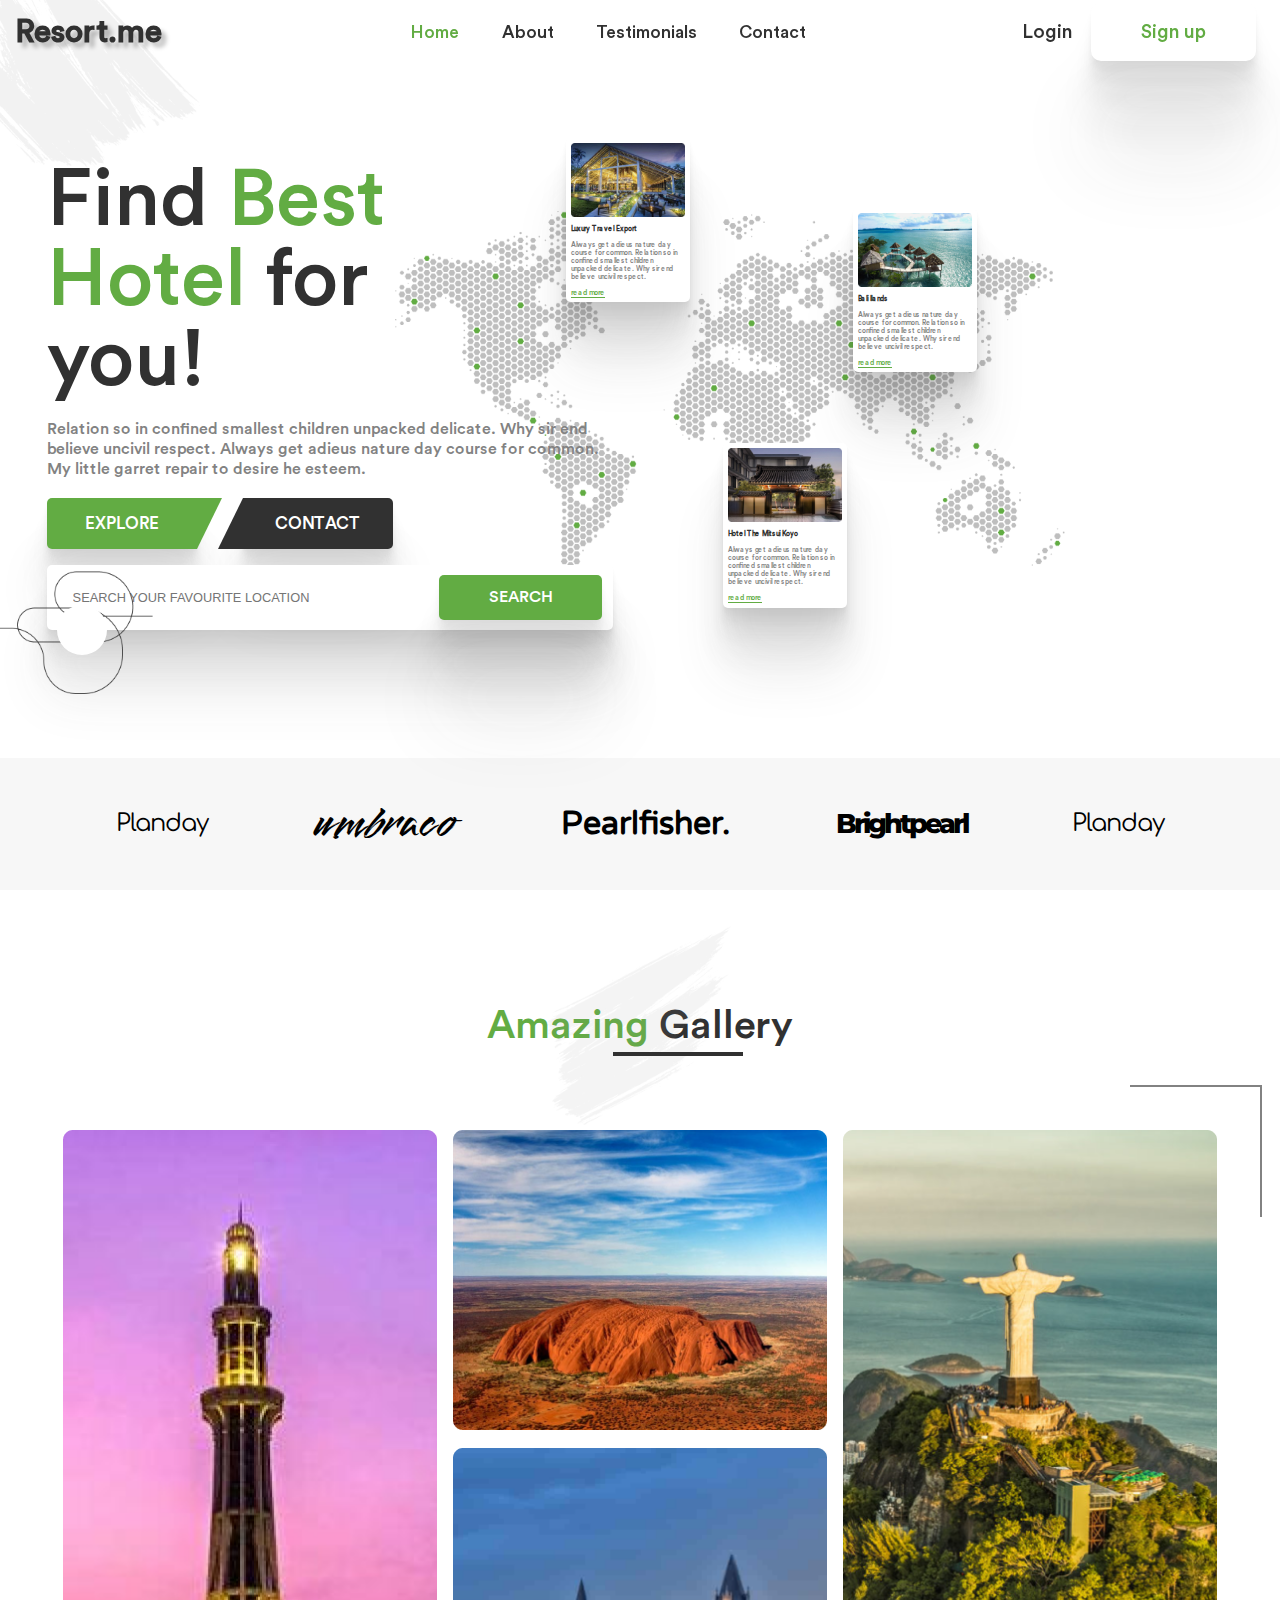
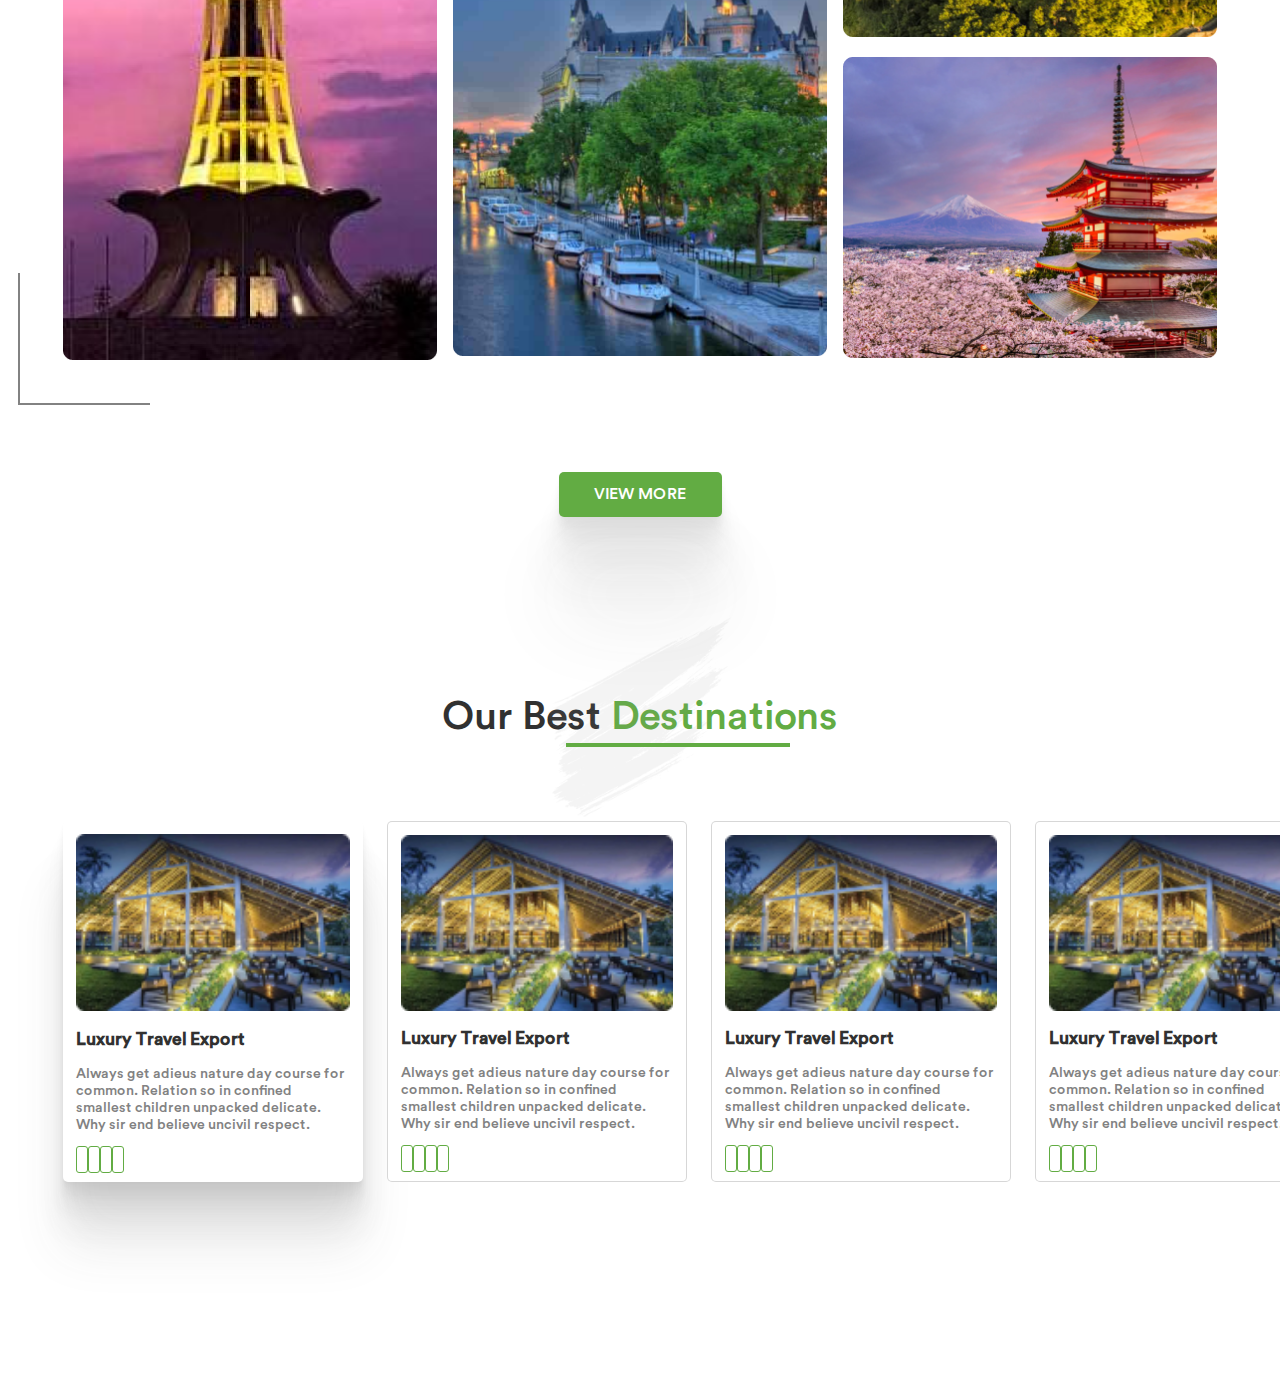
==== commit cec58452: "gallery and hotels" ====
--- a/index.html
+++ b/index.html
@@ -4,18 +4,16 @@
     <meta charset="UTF-8">
     <meta http-equiv="X-UA-Compatible" content="IE=edge">
     <meta name="viewport" content="width=device-width, initial-scale=1.0">
-    <link rel="stylesheet" href="./assets/css/style.css">
     <link rel="stylesheet" href="https://cdnjs.cloudflare.com/ajax/libs/font-awesome/6.0.0-beta3/css/all.min.css"
     integrity="sha512-Fo3rlrZj/k7ujTnHg4CGR2D7kSs0v4LLanw2qksYuRlEzO+tcaEPQogQ0KaoGN26/zrn20ImR1DfuLWnOo7aBA=="
     crossorigin="anonymous" referrerpolicy="no-referrer" />
-        
+        <link rel="stylesheet" href="./assets/css/style.css">
     <title>Resort.me</title>
 </head>
 <body>
     
 <header class="header" id="header">
     <nav class="nav container" id="navbar">
-        <!-- <span class="logo"></span> -->
         <a href="#" class="nav_logo">Resort.me</a>
         <div class="nav_menu" id="nav-menu">
                 <ul class="nav_list" id="nav-list">
@@ -33,9 +31,9 @@
                     </li>
                 </ul>
                 <div class="sign_buttons">
-                    <span class="login"><a href="">Login</a></span>
+                    <span class="login sign"><a href="">Login</a></span>
                     <div class="signup-box">
-                        <span class="signup"><a href="">Sign up</a></span>
+                        <span class="signup sign"><a href="">Sign up</a></span>
                     </div>
                 </div>
         </div>
@@ -46,9 +44,10 @@
         </div>
     </nav>
 </header>
-<main>
-    <img src="./img/1.png" alt="sign" class="sign-img">
-    <section class="header-elements section" id="home">
+<main class="main">
+    <img src="./img/1.png" alt="sign" class="main_sign-img">
+    <div class="scroll-arrow-up scroll"><i class="fas fa-arrow-up arrow-up-icon"></i></div>
+    <section class="section home container" id="home">
         <div class="hero-desc">
             <p class="heading">
                 Find <span>best hotel</span> for you!
@@ -63,85 +62,83 @@
             </div>
             <div class="search-box">
                 <input type="text" class="search-input" placeholder="Search your favourite location">
-                <span class="search-button">search</span>
+                <a href="./assets/pages/hotel.html" class="search-button btn">search</a>
                 <img class="scroll-line" src="./img/scrollvector.png" alt="scroll line">
-                <!-- <img class="scroll-arrow" src="./img/scrollarrow.png" alt="scroll arrow">
-                    <img src="./img/scrollarrow1.svg" alt=""> -->
-                <div class="scroll-arrow"><i class="fas fa-arrow-down"></i></div>
+                <div class="scroll-arrow-down scroll"><i class="fas fa-arrow-down arrow-down-icon"></i></div>
             </div>
         </div>
         <div class="hero-images" id="hero-images">
             <div class="card one">
-                <img src="./img/luxury.png" alt="luxury">
+                <img class="card_img" src="./img/luxury.png" alt="luxury">
                 <div class="heading">
-                    <h3>Luxury Travel Export</h3>
-                    <div class="stars">
-                        <img src="./img/star.png" alt="star">
-                        <img src="./img/star.png" alt="star">
-                        <img src="./img/star.png" alt="star">
-                        <img src="./img/star.png" alt="star">
-                        <img src="./img/star.png" alt="star">
-                    </div>
-                </div>
-                <p class="des">
+                    <h3 class="card_title">Luxury Travel Export</h3>
+                    <div class="card_stars">
+                    <i class="fas fa-star star"></i>
+                    <i class="fas fa-star star"></i>
+                    <i class="fas fa-star star"></i>
+                    <i class="fas fa-star star"></i>
+                    <i class="fas fa-star star"></i>
+                    </div>
+                </div>
+                <p class="card_description">
                     Always get adieus nature day course for common. Relation so in confined smallest children unpacked
                     delicate. Why sir
                     end
                     believe uncivil respect.
                 </p>
-                <span>
+                <span class="card_read">
                     read more
                 </span>
             </div>
             <div class="card two">
-                <img src="./img/bali.png" alt="bali">
+                <img class="card_img" src="./img/bali.png" alt="bali">
                 <div class="heading">
-                    <h3>Bali Ilands</h3>
-                    <div class="stars">
-                        <img src="./img/star.png" alt="star">
-                        <img src="./img/star.png" alt="star">
-                        <img src="./img/star.png" alt="star">
-                        <img src="./img/star.png" alt="star">
-                        <img src="./img/star.png" alt="star">
-                    </div>
-                </div>
-                <p class="des">
+                    <h3 class="card_title">Bali Ilands</h3>
+                    <div class="card_stars">
+                    <i class="fas fa-star star"></i>
+                    <i class="fas fa-star star"></i>
+                    <i class="fas fa-star star"></i>
+                    <i class="fas fa-star star"></i>
+                    <i class="fas fa-star star"></i>
+                    </div>
+                </div>
+                <p class="card_description">
                     Always get adieus nature day course for common. Relation so in confined smallest children unpacked
                     delicate. Why sir
                     end
                     believe uncivil respect.
                 </p>
-                <span>
+                <span class="card_read">
                     read more
                 </span>
             </div>
             <div class="card three">
-                <img src="./img/mitsui.png" alt="mitsui">
+                <img class="card_img" src="./img/mitsui.png" alt="mitsui">
                 <div class="heading">
-                    <h3>Hotel The Mitsui Koyo</h3>
-                    <div class="stars">
-                        <img src="./img/star.png" alt="star">
-                        <img src="./img/star.png" alt="star">
-                        <img src="./img/star.png" alt="star">
-                        <img src="./img/star.png" alt="star">
-                        <img src="./img/star.png" alt="star">
-                    </div>
-                </div>
-                <p class="des">
+                    <h3 class="card_title">Hotel The Mitsui Koyo</h3>
+                    <div class="card_stars">
+                        <i class="fas fa-star star"></i>
+                        <i class="fas fa-star star"></i>
+                        <i class="fas fa-star star"></i>
+                        <i class="fas fa-star star"></i>
+                        <i class="fas fa-star star"></i>
+                    </div>
+                </div>
+                <p class="card_description">
                     Always get adieus nature day course for common. Relation so in confined smallest children unpacked
                     delicate. Why sir
                     end
                     believe uncivil respect.
                 </p>
-                <span>
+                <span class="card_read">
                     read more
                 </span>
             </div>
-            <img src="./img/map.png" alt="map" class="map-img">
-        </div>
+        </div>
+        <img src="./img/map.png" alt="map" class="map_img">
     </section>
    <section class="section logos">
-        <div class="logos-container">
+        <div class="logos-container container">
             <span>planday</span>
             <span>umbraco</span>
             <span>pearlfisher.</span>
@@ -150,15 +147,157 @@
         </div>
    </section>
     <section class="section galleries">
-        <div class="gallery-container">
-            <img class="sign-img" src="./img/2.png" alt="sign vector">
-            <h2 class="heading"><Span>amazing</Span> gallery</h2>
-            <div class="wrapper">
-                <img src="./img/gallery1.png" alt="tower">
-                <img src="./img/gallery2.png" alt="mountain">
-                <img src="./img/gallery3.png" alt="china">
-                <img src="./img/gallery4.png" alt="brazil">
-                <img src="./img/gallery5.png" alt="jaban">
+        <div class="gallery-container container">          
+            <h2 class="gallery_heading title">
+                <img class="title_sign-img" src="./img/2.png" alt="sign vector">
+                <Span>amazing</Span> gallery
+            </h2>
+            <div class="img_wrapper">
+                <img class="gallery_img" src="./img/gallery1.png" alt="tower">
+                <img class="gallery_img" src="./img/gallery2.png" alt="mountain">
+                <img class="gallery_img" src="./img/gallery3.png" alt="china">
+                <img class="gallery_img" src="./img/gallery4.png" alt="brazil">
+                <img class="gallery_img" src="./img/gallery5.png" alt="jaban">
+            </div>
+            <a href="./assets/pages/galleries.html" class="gallery_btn btn">view more</a>
+        </div>
+    </section>
+    <section class="section destinations">
+        <div class="destinations_container container">
+            <h2 class="title destination_heading">
+                <img class="title_sign-img" src="./img/2.png" alt="sign vector">
+                our best <Span>destinations</Span> 
+            </h2>
+            <div class="destination_cards" id="destination_cards">
+                <div class="card active_card">
+                    <img class="destination_img" src="./img/luxury.png" alt="luxury">
+                    <div class="heading">
+                        <h3 class="card_title">Luxury Travel Export</h3>
+                        <div class="card_stars">
+                            <i class="fas fa-star star"></i>
+                            <i class="fas fa-star star"></i>
+                            <i class="fas fa-star star"></i>
+                            <i class="fas fa-star star"></i>
+                            <i class="fas fa-star star"></i>
+                        </div>
+                    </div>
+                    <p class="card_description">
+                        Always get adieus nature day course for common. Relation so in confined smallest children unpacked
+                        delicate. Why sir
+                        end
+                        believe uncivil respect.
+                    </p>
+                    <div class="card_equipment">
+                        <i class="fas fa-wifi icon"></i>
+                        <i class="fas fa-concierge-bell icon"></i>
+                        <i class="fas fa-bed icon"></i>
+                        <i class="fas fa-bath icon"></i>
+                    </div>
+                </div>
+                <div class="card">
+                    <img class="destination_img" src="./img/luxury.png" alt="luxury">
+                    <div class="heading">
+                        <h3 class="card_title">Luxury Travel Export</h3>
+                        <div class="card_stars">
+                            <i class="fas fa-star star"></i>
+                            <i class="fas fa-star star"></i>
+                            <i class="fas fa-star star"></i>
+                            <i class="fas fa-star star"></i>
+                            <i class="fas fa-star star"></i>
+                        </div>
+                    </div>
+                    <p class="card_description">
+                        Always get adieus nature day course for common. Relation so in confined smallest children unpacked
+                        delicate. Why sir
+                        end
+                        believe uncivil respect.
+                    </p>
+                    <div class="card_equipment">
+                        <i class="fas fa-wifi icon"></i>
+                        <i class="fas fa-concierge-bell icon"></i>
+                        <i class="fas fa-bed icon"></i>
+                        <i class="fas fa-bath icon"></i>
+                    </div>
+                </div>
+                <div class="card">
+                    <img class="destination_img" src="./img/luxury.png" alt="luxury">
+                    <div class="heading">
+                        <h3 class="card_title">Luxury Travel Export</h3>
+                        <div class="card_stars">
+                            <i class="fas fa-star star"></i>
+                            <i class="fas fa-star star"></i>
+                            <i class="fas fa-star star"></i>
+                            <i class="fas fa-star star"></i>
+                            <i class="fas fa-star star"></i>
+                        </div>
+                    </div>
+                    <p class="card_description">
+                        Always get adieus nature day course for common. Relation so in confined smallest children unpacked
+                        delicate. Why sir
+                        end
+                        believe uncivil respect.
+                    </p>
+                    <div class="card_equipment">
+                        <i class="fas fa-wifi icon"></i>
+                        <i class="fas fa-concierge-bell icon"></i>
+                        <i class="fas fa-bed icon"></i>
+                        <i class="fas fa-bath icon"></i>
+                    </div>
+                </div>
+                <div class="card">
+                    <img class="destination_img" src="./img/luxury.png" alt="luxury">
+                    <div class="heading">
+                        <h3 class="card_title">Luxury Travel Export</h3>
+                        <div class="card_stars">
+                            <i class="fas fa-star star"></i>
+                            <i class="fas fa-star star"></i>
+                            <i class="fas fa-star star"></i>
+                            <i class="fas fa-star star"></i>
+                            <i class="fas fa-star star"></i>
+                        </div>
+                    </div>
+                    <p class="card_description">
+                        Always get adieus nature day course for common. Relation so in confined smallest children unpacked
+                        delicate. Why sir
+                        end
+                        believe uncivil respect.
+                    </p>
+                    <div class="card_equipment">
+                        <i class="fas fa-wifi icon"></i>
+                        <i class="fas fa-concierge-bell icon"></i>
+                        <i class="fas fa-bed icon"></i>
+                        <i class="fas fa-bath icon"></i>
+                    </div>
+                </div>
+                <div class="card">
+                    <img class="destination_img" src="./img/luxury.png" alt="luxury">
+                    <div class="heading">
+                        <h3 class="card_title">Luxury Travel Export</h3>
+                        <div class="card_stars">
+                            <i class="fas fa-star star"></i>
+                            <i class="fas fa-star star"></i>
+                            <i class="fas fa-star star"></i>
+                            <i class="fas fa-star star"></i>
+                            <i class="fas fa-star star"></i>
+                        </div>
+                    </div>
+                    <p class="card_description">
+                        Always get adieus nature day course for common. Relation so in confined smallest children unpacked
+                        delicate. Why sir
+                        end
+                        believe uncivil respect.
+                    </p>
+                    <div class="card_equipment">
+                        <i class="fas fa-wifi icon"></i>
+                        <i class="fas fa-concierge-bell icon"></i>
+                        <i class="fas fa-bed icon"></i>
+                        <i class="fas fa-bath icon"></i>
+                    </div>
+                </div>
+            </div>
+            <div class="pagination" id="pagination">
+                <div class="lines"></div>
+                <div class="arrows"></div>
             </div>
         </div>
     </section>
--- a/assets/css/style.css
+++ b/assets/css/style.css
@@ -22,6 +22,7 @@
   --font-semi-bold: 600;
   /* Colors */
   --first-color: #62ac43;
+  --first-color-light: rgb(98 172 67 / 69%);
   --second-color: #313131;
   --second-color-second: #828282;
 }
@@ -70,13 +71,17 @@
 }
 body {
   font-family: var(--mainfont);
-  max-width: 1350px;
+  /* max-width: 1350px; */
   height: 3000px;
 }
 /* =======================    Reusable CSS classes     ======================== */
 .container {
-  max-width: 780px;
-  margin: 0 2rem;
+  padding: 0px 3rem;
+  max-width: 1250px;
+  margin: 0 auto;
+}
+.section {
+  padding: 2rem 0 4rem;
 }
 .header {
   width: 100%;
@@ -87,13 +92,72 @@
   background-color: var(--body-color);
 }
 
+/* ----------------------    buttons    ----------------------- */
+
+.btn {
+  display: block;
+  width: 163px;
+  text-align: center;
+  line-height: 45px;
+  text-transform: uppercase;
+  background-color: var(--first-color);
+  color: #fff;
+  cursor: pointer;
+  border-radius: 5px;
+  box-shadow: 0px 100px 80px rgba(56, 56, 56, 0.1),
+    0px 64.8148px 46.8519px rgba(56, 56, 56, 0.0759259),
+    0px 38.5185px 25.4815px rgba(56, 56, 56, 0.0607407),
+    0px 20px 13px rgba(56, 56, 56, 0.05),
+    0px 8.14815px 6.51852px rgba(56, 56, 56, 0.0392593),
+    0px 1.85185px 3.14815px rgba(56, 56, 56, 0.0240741);
+  transition: 0.4s;
+}
+.btn:hover {
+  color: #fff;
+  transform: scale(0.99);
+}
+/* ----------------------    sign img    ----------------------- */
+.title_sign-img {
+  position: absolute;
+  top: -130px;
+  left: 50%;
+  width: 270px;
+  transform: translateX(-50%);
+}
+
+.title {
+  position: relative;
+  font-weight: 400;
+  font-size: 2.5rem;
+  color: var(--second-color);
+  margin: 5rem;
+  text-align: center;
+  text-transform: capitalize;
+}
+.title::after {
+  content: "";
+  height: 4px;
+  position: absolute;
+  top: 50px;
+}
+.title span {
+  color: var(--first-color);
+}
+/* --------------------  Cards  ----------------------*/
+
+.card_stars {
+  display: flex;
+}
+.star {
+  color: #fdcc0d;
+}
 /* ===================    Header   ==================== */
 .nav {
   height: 4rem;
-  max-width: 100%;
   display: flex;
   justify-content: space-between;
   align-items: center;
+  padding: inherit;
 }
 .nav_logo {
   font-weight: var(--font-semi-bold);
@@ -131,15 +195,13 @@
   width: 50%;
   max-width: 15.75rem;
 }
-.sign_buttons span {
-  font-size: 17px;
-  line-height: 22px;
+.sign_buttons .sign {
+  font-size: 1.2rem;
   color: var(--second-color);
 }
 
 .signup-box {
-  width: 12.1vw;
-  max-width: 165px;
+  width: 10.3rem;
   height: 58px;
   text-align: center;
   line-height: 58px;
@@ -153,67 +215,99 @@
   border-radius: 10px;
   cursor: pointer;
 }
-.nav .sign_buttons .signup-box:hover {
+.signup-box:hover {
   transform: scale(0.98);
 }
-.nav .signup-box span {
-  font-size: 18px;
-  line-height: 23px;
+.sign_buttons .signup {
   color: var(--first-color);
 }
 .nav_btns {
   display: none;
 }
 
+/* ==========================        Main       ============================= */
+
 /* ===========================        HOME       =========================== */
-.sign-img {
-  position: absolute;
+
+.main_sign-img {
+  position: absolute;
+  width: 200px;
   top: 0;
   left: 0;
-}
-.header-elements {
+  z-index: -1;
+}
+.scroll {
+  display: flex;
+  justify-content: center;
+  align-items: center;
+  height: 50px;
+  width: 50px;
+  border-radius: 50%;
+  cursor: pointer;
+}
+.scroll-arrow-up {
+  position: fixed;
+  bottom: 30px;
+  left: -60px;
+  background-color: var(--first-color-light);
+  z-index: 2;
+  transition: 0.4s;
+}
+.scroll-arrow-up:hover {
+  background-color: var(--first-color);
+}
+.show-scroll {
+  left: 20px;
+}
+.scroll-arrow-down {
+  position: absolute;
+  bottom: -25px;
+  left: 10px;
+  background-color: #fff;
+  z-index: 1;
+}
+.arrow-up-icon {
+  color: #fff;
+  font-size: 1.2rem;
+}
+.arrow-down-icon {
+  color: var(--second-color);
+  font-size: 1rem;
+}
+.home {
   position: relative;
-  width: 92.3vw;
-  max-width: 1260px;
-  height: 684px;
-  margin-top: 170px;
-}
-.header-elements .hero-desc {
-  position: absolute;
-  bottom: 0;
-  left: 0;
-  width: 640px;
-  height: 659px;
-  margin-left: 101px;
-}
-.header-elements .hero-desc p {
-  display: block;
+  display: flex;
+  padding: 8rem 2rem;
+}
+.hero-desc {
+  max-width: 50%;
+  padding-top: 2rem;
+}
+.hero-desc p {
   width: 462px;
-  font-weight: 500;
-  font-size: 100px;
+  font-size: 5rem;
   line-height: 100%;
   color: var(--second-color);
 }
-.header-elements .hero-desc .heading span {
+.hero-desc .heading span {
   text-transform: capitalize;
   color: var(--first-color);
 }
-.header-elements .hero-desc .desc {
-  font-weight: 450;
-  font-size: 16px;
+.hero-desc .desc {
+  font-size: 1rem;
   line-height: 20px;
   color: var(--second-color-second);
   width: 566px;
-  margin: 50px 0;
-}
-.header-elements .hero-desc .buttons {
+  margin: 1.2rem 0;
+}
+.buttons {
   position: relative;
   display: flex;
   justify-content: space-between;
   width: 346px;
   height: 51px;
 }
-.header-elements .hero-desc .buttons div {
+.buttons div {
   width: 150px;
   height: 51px;
   box-shadow: 0px 65.3611px 52.2889px rgba(68, 68, 68, 0.1),
@@ -224,7 +318,7 @@
     0px 1.21039px 2.05766px rgba(68, 68, 68, 0.0240741);
   text-align: center;
 }
-.header-elements .hero-desc .buttons span {
+.buttons span {
   font-weight: 500;
   font-size: 17px;
   line-height: 51px;
@@ -233,17 +327,17 @@
   cursor: pointer;
   color: #fff;
 }
-.header-elements .hero-desc .buttons .explore {
+.buttons .explore {
   background-color: var(--first-color);
   border-radius: 5px 0 0 5px;
 }
 
-.header-elements .hero-desc .buttons .contact {
+.buttons .contact {
   background-color: var(--second-color);
   border-radius: 0 5px 5px 0;
 }
 
-.header-elements .hero-desc .buttons .explore::after {
+.buttons .explore::after {
   display: block;
   content: "";
   border-top: 51px solid var(--first-color);
@@ -253,7 +347,7 @@
   left: 150px;
 }
 
-.header-elements .hero-desc .buttons .contact::before {
+.buttons .contact::before {
   display: block;
   content: "";
   border-top: 51px solid transparent;
@@ -261,11 +355,11 @@
   position: absolute;
   right: 150px;
 }
-.header-elements .hero-desc .search-box {
+.search-box {
   position: relative;
-  margin-top: 70px;
-  width: 100%;
-  height: 78px;
+  display: flex;
+  margin-top: 1rem;
+  padding: 0.6rem;
   background-color: #fff;
   box-shadow: 0px 65.3611px 52.2889px rgba(68, 68, 68, 0.1),
     0px 42.3637px 30.6229px rgba(68, 68, 68, 0.0759259),
@@ -275,83 +369,29 @@
     0px 1.21039px 2.05766px rgba(68, 68, 68, 0.0240741);
   border-radius: 5px;
 }
-.header-elements .hero-desc .search-box .search-input {
-  width: calc(100% - 60px);
-  height: 100%;
-  padding: 0px 30px;
-  border: none;
-  font-weight: 500;
-  font-size: 16px;
-  line-height: 20px;
+.search-box .search-input {
+  width: 70%;
+  padding-left: 1rem;
+  font-size: 0.8rem;
   text-transform: uppercase;
-  border-radius: 5px;
-}
-.header-elements .hero-desc .search-box .search-input:focus {
   border: none;
   outline: none;
-}
-.header-elements .hero-desc .search-box .search-button {
-  display: inline-block;
-  background-color: var(--first-color);
-  position: absolute;
-  height: 54px;
-  width: 150px;
-  margin: 12px;
-  top: 0;
-  right: 0;
-  text-align: center;
-  line-height: 54px;
-  text-transform: uppercase;
-  color: #fff;
-  cursor: pointer;
   border-radius: 5px;
-  box-shadow: 0px 100px 80px rgba(56, 56, 56, 0.1),
-    0px 64.8148px 46.8519px rgba(56, 56, 56, 0.0759259),
-    0px 38.5185px 25.4815px rgba(56, 56, 56, 0.0607407),
-    0px 20px 13px rgba(56, 56, 56, 0.05),
-    0px 8.14815px 6.51852px rgba(56, 56, 56, 0.0392593),
-    0px 1.85185px 3.14815px rgba(56, 56, 56, 0.0240741);
-}
-.header-elements .hero-desc .search-box .scroll-line {
-  position: absolute;
-  top: 10px;
-  left: -97px;
-}
-.header-elements .hero-desc .search-box .scroll-arrow {
-  position: absolute;
-  height: 62px;
-  width: 62px;
-  top: 50px;
-  left: 4px;
-  background-color: white;
-  text-align: center;
-  border-radius: 50%;
-  cursor: pointer;
-}
-.header-elements .hero-desc .search-box .scroll-arrow i {
-  position: absolute;
-  top: 19px;
-  left: 22px;
-  color: var(--second-color-second);
-  font-size: 27px;
-}
-.header-elements .hero-images {
-  position: absolute;
-  bottom: -46px;
-  right: -70px;
-  width: 65.9vw;
-  max-width: 900px;
-  height: 631px;
-  z-index: -1;
-}
-
-.header-elements .hero-images .map {
-  z-index: -1;
-}
-.header-elements .hero-images .card {
-  position: absolute;
-  width: 165px;
-  height: 200px;
+}
+.scroll-line {
+  position: absolute;
+  top: 6px;
+  left: -65px;
+  width: 171px;
+}
+
+.hero-images {
+  position: relative;
+}
+
+.hero-images .card {
+  position: absolute;
+  width: 124px;
   background: #ffffff;
   box-shadow: 0px 65.3611px 52.2889px rgba(68, 68, 68, 0.1),
     0px 42.3637px 30.6229px rgba(68, 68, 68, 0.0759259),
@@ -362,68 +402,62 @@
   border-radius: 5px;
   padding: 5px;
 }
-.header-elements .hero-images .card img {
-  width: 100%;
-}
-
-.header-elements .hero-images .card .heading {
+.hero-images .card .heading {
   display: flex;
   justify-content: space-between;
-  margin: 10px 0 11px;
-}
-.header-elements .hero-images .card .heading h3 {
-  font-weight: 500;
-  font-size: 10px;
-  line-height: 100%;
-  color: var(--second-color);
-}
-.header-elements .hero-images .card .heading .stars {
-  display: flex;
-  width: 34px;
-  height: 6px;
-}
-.header-elements .hero-images .card p {
-  font-weight: 450;
-  font-size: 8px;
-  line-height: 100%;
+  margin: 3px 0 8px;
+}
+.card_title {
+  font-weight: 600;
+  font-size: 0.43rem;
+  color: var(--second-color);
+}
+.hero-images .star {
+  font-size: 0.4rem;
+}
+.card_description {
+  font-size: 0.425rem;
   color: var(--second-color-second);
-  margin-bottom: 13px;
-}
-.header-elements .hero-images .card span {
+  margin-bottom: 8px;
+}
+.card_read {
   display: block;
   color: var(--first-color);
-  font-weight: 450;
-  font-size: 8px;
-}
-.header-elements .hero-images .card span::after {
+  font-size: 0.45rem;
+}
+.hero-images .card span::after {
   content: "";
   display: block;
-  height: 0.9px;
-  width: 37px;
+  height: 0.8px;
+  width: 33.5px;
   background-color: var(--first-color);
 }
-.header-elements .hero-images .one {
-  top: -92px;
-  left: 264px;
-}
-.header-elements .hero-images .two {
-  top: 0px;
-  right: 84px;
-}
-.header-elements .hero-images .three {
-  bottom: 93px;
-  right: 260px;
-}
-
-/* ==========================        Main       ============================= */
+.hero-images .one {
+  top: 10px;
+  left: -47px;
+}
+.hero-images .two {
+  top: 80px;
+  left: 240px;
+}
+.hero-images .three {
+  bottom: 22px;
+  left: 110px;
+}
+.map_img {
+  position: absolute;
+  top: 205px;
+  right: 200px;
+  width: 670px;
+  z-index: -1;
+}
 
 /* ========================LOGOS=========================== */
-
+.logos {
+  background-color: #f7f7f7;
+  padding-bottom: 2rem;
+}
 .logos-container {
-  width: 100%;
-  height: 200px;
-  margin: 100px 0;
-  padding: 0 60px;
   display: flex;
   justify-content: space-around;
   align-items: center;
@@ -462,84 +496,112 @@
 }
 
 /* ========================   GALLERIES  =========================== */
-.gallery-container {
-  position: relative;
-  width: 100%;
-  display: flex;
-  flex-direction: column;
-  justify-content: center;
-  align-items: center;
-  text-transform: capitalize;
-}
-
-.gallery-container .sign-img {
-  position: absolute;
-  top: -90px;
-  left: 50%;
-  height: 362px;
-  transform: translateX(-50%);
-}
-.gallery-container .heading {
-  position: relative;
-  font-weight: 500;
-  font-size: 50px;
-  color: var(--second-color);
-  margin: 5.6rem;
-}
-.gallery-container h2 span {
-  color: var(--first-color);
-}
-.gallery-container h2::after {
-  content: "";
-  width: 163px;
-  height: 4px;
-  position: absolute;
-  top: 60px;
-  right: 1px;
+
+.gallery_heading::after {
+  width: 130px;
+  right: 394px;
   background-color: var(--second-color);
 }
-.gallery-container .wrapper::before,
-.gallery-container .wrapper::after {
+.img_wrapper::before,
+.img_wrapper::after {
   content: "";
   position: absolute;
   width: 130px;
   height: 130px;
 }
-.gallery-container .wrapper::before {
-  top: -50px;
-  right: -50px;
+.img_wrapper::before {
+  top: -45px;
+  right: -45px;
   border-right: 2px solid var(--second-color-second);
   border-top: 2px solid var(--second-color-second);
 }
-.gallery-container .wrapper::after {
-  left: -50px;
-  bottom: -50px;
+.img_wrapper::after {
+  left: -45px;
+  bottom: -45px;
   border-left: 2px solid var(--second-color-second);
   border-bottom: 2px solid var(--second-color-second);
 }
-.gallery-container .wrapper {
+.img_wrapper {
   position: relative;
   display: grid;
-  gap: 1.4rem;
+  gap: 1rem;
   grid-template-areas:
     "img1 img2 img4"
     "img1 img3 img4"
     "img1 img3 img5";
-}
-
-.gallery-container img:nth-child(1) {
+  margin: 0 auto 7rem;
+}
+
+.gallery_img:nth-child(1) {
   grid-area: img1;
 }
-.gallery-container img:nth-child(2) {
+.gallery_img:nth-child(2) {
   grid-area: img2;
 }
-.gallery-container img:nth-child(3) {
+.gallery_img:nth-child(3) {
   grid-area: img3;
 }
-.gallery-container img:nth-child(4) {
+.gallery_img:nth-child(4) {
   grid-area: img4;
 }
-
-.gallery-container img:nth-child(5) {
+.gallery_img:nth-child(5) {
   grid-area: img5;
 }
+.gallery_btn {
+  margin: 0 auto;
+}
+/* ========================   DESTINATIONS  =========================== */
+.destination_heading::after {
+  width: 224px;
+  right: 347px;
+  background-color: var(--first-color);
+}
+.destination_cards {
+  display: flex;
+  width: max-content;
+}
+.destination_cards .card {
+  width: 300px;
+  background: #ffffff;
+  padding: 0.8rem;
+  margin-right: 1.5rem;
+  border-radius: 5px;
+  border: 1px solid rgb(130 130 130 / 32%);
+}
+.destination_cards .card.active_card {
+  box-shadow: 0px 65.3611px 52.2889px rgba(68, 68, 68, 0.1),
+    0px 42.3637px 30.6229px rgba(68, 68, 68, 0.0759259),
+    0px 25.1761px 16.655px rgba(68, 68, 68, 0.0607407),
+    0px 13.0722px 8.49694px rgba(68, 68, 68, 0.05),
+    0px 5.32572px 4.26057px rgba(68, 68, 68, 0.0392593),
+    0px 1.21039px 2.05766px rgba(68, 68, 68, 0.0240741);
+  border: none;
+}
+.destination_cards .destination_img {
+  width: 100%;
+}
+.destination_cards .card .heading {
+  display: flex;
+  justify-content: space-between;
+  margin: 0.8rem 0 1rem;
+}
+.destination_cards .card_title {
+  font-weight: 600;
+  font-size: 1.1rem;
+  color: var(--second-color);
+}
+.destination_cards .star {
+  font-size: 0.88rem;
+}
+.destination_cards .card_description {
+  font-size: 0.88rem;
+  color: var(--second-color-second);
+  margin-bottom: 1rem;
+}
+.card_equipment .icon {
+  color: var(--first-color);
+  font-size: 0.9rem;
+  padding: 5px;
+  border: 1px solid var(--first-color);
+  border-radius: 3px;
+}
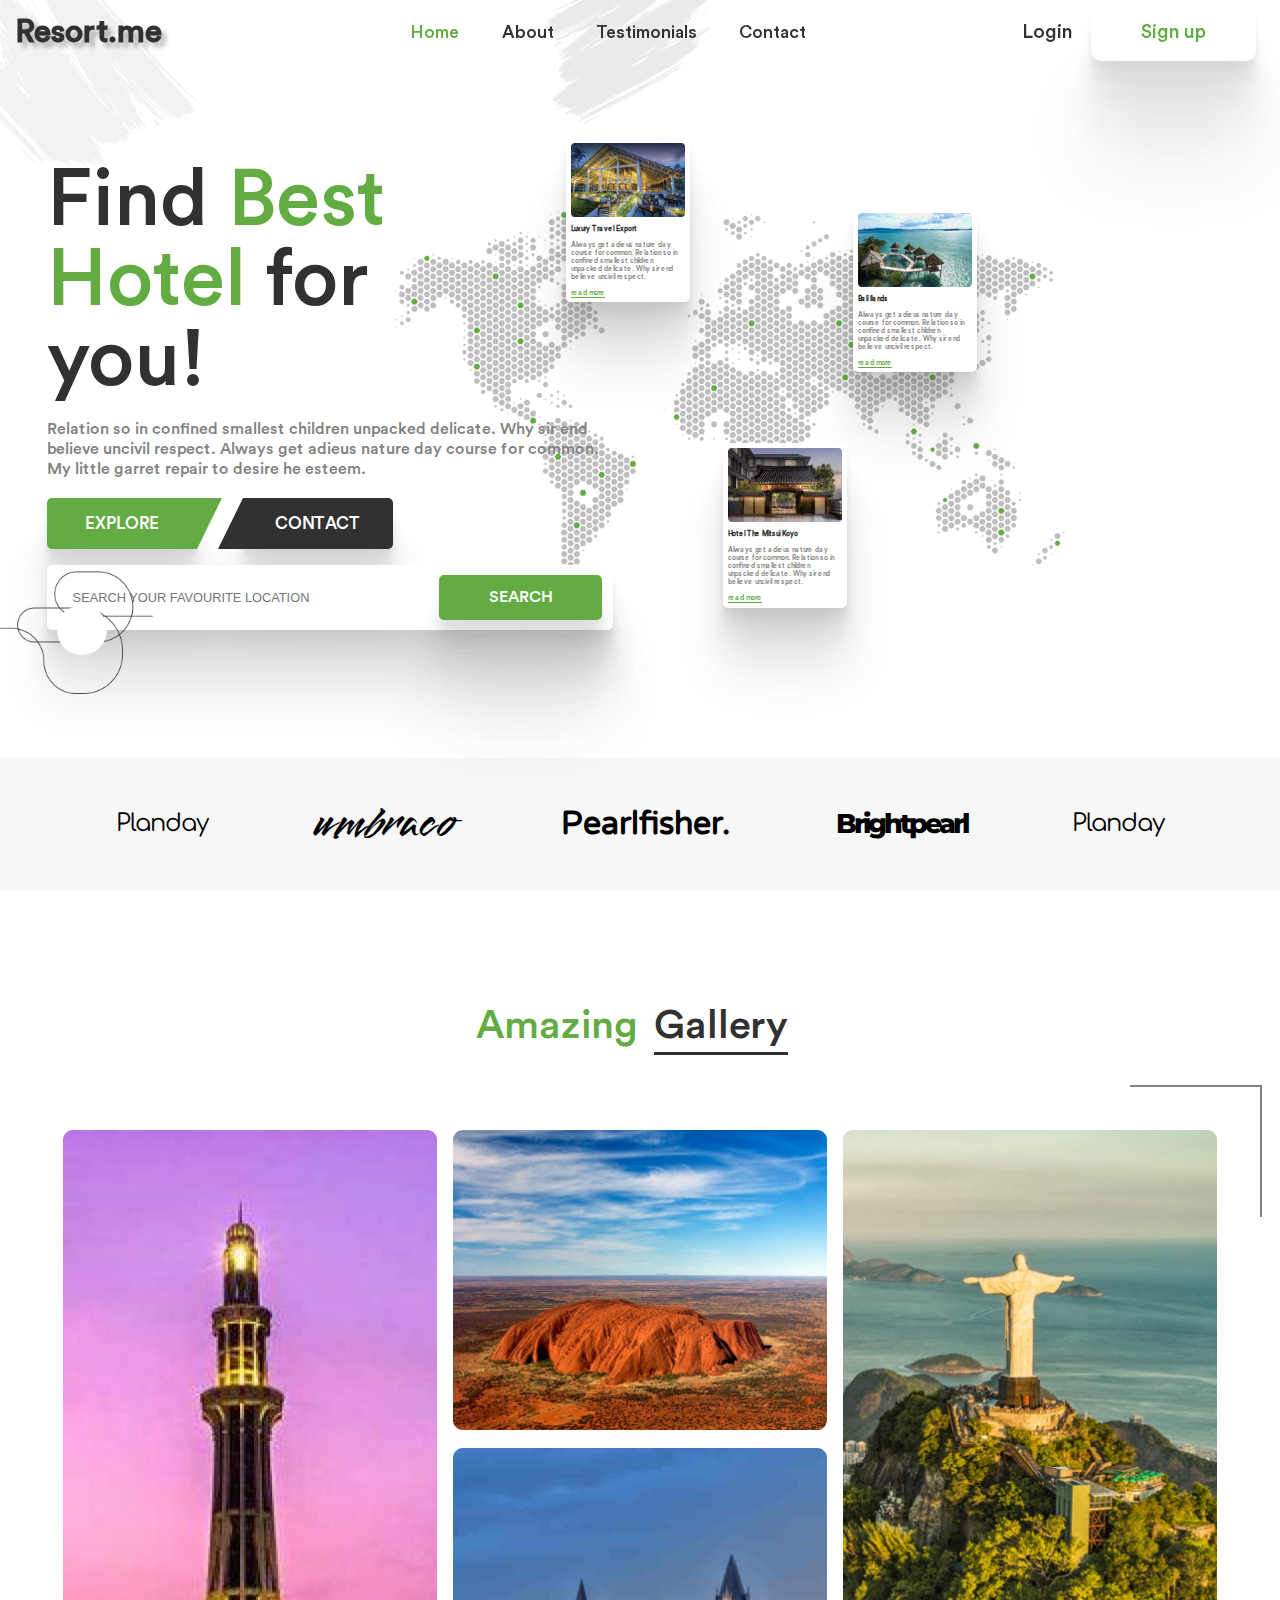
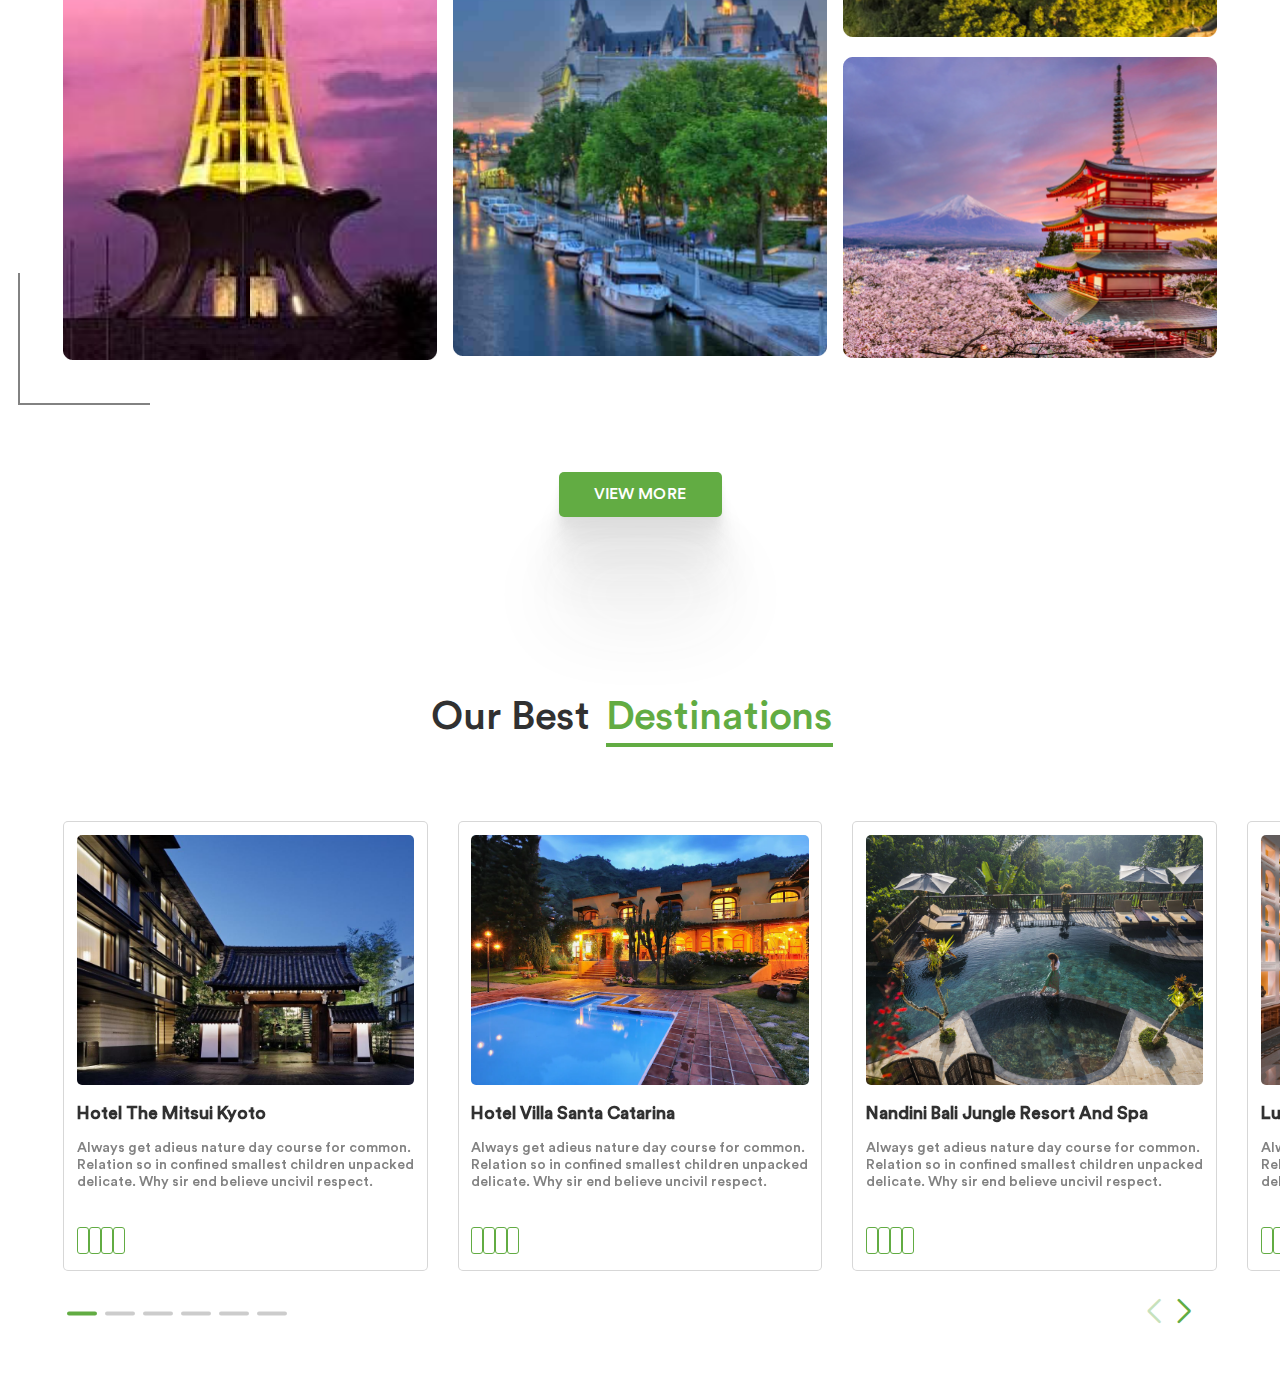
==== commit 80e19c59: "add destinations" ====
--- a/index.html
+++ b/index.html
@@ -7,7 +7,10 @@
     <link rel="stylesheet" href="https://cdnjs.cloudflare.com/ajax/libs/font-awesome/6.0.0-beta3/css/all.min.css"
     integrity="sha512-Fo3rlrZj/k7ujTnHg4CGR2D7kSs0v4LLanw2qksYuRlEzO+tcaEPQogQ0KaoGN26/zrn20ImR1DfuLWnOo7aBA=="
     crossorigin="anonymous" referrerpolicy="no-referrer" />
-        <link rel="stylesheet" href="./assets/css/style.css">
+    <link rel="stylesheet" href="assets/css/swiper.css">
+    <link rel="stylesheet" href="assets/css/style.css">
+    <script src="assets/js/swiper.js" defer></script>
+    <script src="assets/js/main.js" defer></script>
     <title>Resort.me</title>
 </head>
 <body>
@@ -45,7 +48,7 @@
     </nav>
 </header>
 <main class="main">
-    <img src="./img/1.png" alt="sign" class="main_sign-img">
+    <img src="assets/img/1.png" alt="sign" class="main_sign-img">
     <div class="scroll-arrow-up scroll"><i class="fas fa-arrow-up arrow-up-icon"></i></div>
     <section class="section home container" id="home">
         <div class="hero-desc">
@@ -63,13 +66,13 @@
             <div class="search-box">
                 <input type="text" class="search-input" placeholder="Search your favourite location">
                 <a href="./assets/pages/hotel.html" class="search-button btn">search</a>
-                <img class="scroll-line" src="./img/scrollvector.png" alt="scroll line">
+                <img class="scroll-line" src="assets/img/scrollvector.png" alt="scroll line">
                 <div class="scroll-arrow-down scroll"><i class="fas fa-arrow-down arrow-down-icon"></i></div>
             </div>
         </div>
         <div class="hero-images" id="hero-images">
             <div class="card one">
-                <img class="card_img" src="./img/luxury.png" alt="luxury">
+                <img class="card_img" src="assets/img/luxury.png" alt="luxury">
                 <div class="heading">
                     <h3 class="card_title">Luxury Travel Export</h3>
                     <div class="card_stars">
@@ -91,7 +94,7 @@
                 </span>
             </div>
             <div class="card two">
-                <img class="card_img" src="./img/bali.png" alt="bali">
+                <img class="card_img" src="assets/img/bali.png" alt="bali">
                 <div class="heading">
                     <h3 class="card_title">Bali Ilands</h3>
                     <div class="card_stars">
@@ -113,7 +116,7 @@
                 </span>
             </div>
             <div class="card three">
-                <img class="card_img" src="./img/mitsui.png" alt="mitsui">
+                <img class="card_img" src="assets/img/mitsui.png" alt="mitsui">
                 <div class="heading">
                     <h3 class="card_title">Hotel The Mitsui Koyo</h3>
                     <div class="card_stars">
@@ -135,7 +138,7 @@
                 </span>
             </div>
         </div>
-        <img src="./img/map.png" alt="map" class="map_img">
+        <img src="assets/img/map.png" alt="map" class="map_img">
     </section>
    <section class="section logos">
         <div class="logos-container container">
@@ -149,159 +152,234 @@
     <section class="section galleries">
         <div class="gallery-container container">          
             <h2 class="gallery_heading title">
-                <img class="title_sign-img" src="./img/2.png" alt="sign vector">
-                <Span>amazing</Span> gallery
+                <img class="title_sign-img" src="assets/img/2.png" alt="sign vector">
+                <span class="first colored">amazing</span><span class="second underlined">gallery</span>
             </h2>
             <div class="img_wrapper">
-                <img class="gallery_img" src="./img/gallery1.png" alt="tower">
-                <img class="gallery_img" src="./img/gallery2.png" alt="mountain">
-                <img class="gallery_img" src="./img/gallery3.png" alt="china">
-                <img class="gallery_img" src="./img/gallery4.png" alt="brazil">
-                <img class="gallery_img" src="./img/gallery5.png" alt="jaban">
-            </div>
-            <a href="./assets/pages/galleries.html" class="gallery_btn btn">view more</a>
+                <img class="gallery_img" src="assets/img/gallery1.png" alt="tower">
+                <img class="gallery_img" src="assets/img/gallery2.png" alt="mountain">
+                <img class="gallery_img" src="assets/img/gallery3.png" alt="china">
+                <img class="gallery_img" src="assets/img/gallery4.png" alt="brazil">
+                <img class="gallery_img" src="assets/img/gallery5.png" alt="jaban">
+            </div>
+            <a href="./assets/pages/galleries.html" class="gallery_btn btn" target="_blank">view more</a>
         </div>
     </section>
     <section class="section destinations">
         <div class="destinations_container container">
             <h2 class="title destination_heading">
-                <img class="title_sign-img" src="./img/2.png" alt="sign vector">
-                our best <Span>destinations</Span> 
+                <img class="title_sign-img" src="assets/img/2.png" alt="sign vector">
+                <span class="first">our best</span><span class="second underlined colored">destinations</span>
             </h2>
-            <div class="destination_cards" id="destination_cards">
-                <div class="card active_card">
-                    <img class="destination_img" src="./img/luxury.png" alt="luxury">
-                    <div class="heading">
-                        <h3 class="card_title">Luxury Travel Export</h3>
-                        <div class="card_stars">
-                            <i class="fas fa-star star"></i>
-                            <i class="fas fa-star star"></i>
-                            <i class="fas fa-star star"></i>
-                            <i class="fas fa-star star"></i>
-                            <i class="fas fa-star star"></i>
-                        </div>
-                    </div>
-                    <p class="card_description">
-                        Always get adieus nature day course for common. Relation so in confined smallest children unpacked
-                        delicate. Why sir
-                        end
-                        believe uncivil respect.
-                    </p>
-                    <div class="card_equipment">
-                        <i class="fas fa-wifi icon"></i>
-                        <i class="fas fa-concierge-bell icon"></i>
-                        <i class="fas fa-bed icon"></i>
-                        <i class="fas fa-bath icon"></i>
-                    </div>
-                </div>
-                <div class="card">
-                    <img class="destination_img" src="./img/luxury.png" alt="luxury">
-                    <div class="heading">
-                        <h3 class="card_title">Luxury Travel Export</h3>
-                        <div class="card_stars">
-                            <i class="fas fa-star star"></i>
-                            <i class="fas fa-star star"></i>
-                            <i class="fas fa-star star"></i>
-                            <i class="fas fa-star star"></i>
-                            <i class="fas fa-star star"></i>
-                        </div>
-                    </div>
-                    <p class="card_description">
-                        Always get adieus nature day course for common. Relation so in confined smallest children unpacked
-                        delicate. Why sir
-                        end
-                        believe uncivil respect.
-                    </p>
-                    <div class="card_equipment">
-                        <i class="fas fa-wifi icon"></i>
-                        <i class="fas fa-concierge-bell icon"></i>
-                        <i class="fas fa-bed icon"></i>
-                        <i class="fas fa-bath icon"></i>
-                    </div>
-                </div>
-                <div class="card">
-                    <img class="destination_img" src="./img/luxury.png" alt="luxury">
-                    <div class="heading">
-                        <h3 class="card_title">Luxury Travel Export</h3>
-                        <div class="card_stars">
-                            <i class="fas fa-star star"></i>
-                            <i class="fas fa-star star"></i>
-                            <i class="fas fa-star star"></i>
-                            <i class="fas fa-star star"></i>
-                            <i class="fas fa-star star"></i>
-                        </div>
-                    </div>
-                    <p class="card_description">
-                        Always get adieus nature day course for common. Relation so in confined smallest children unpacked
-                        delicate. Why sir
-                        end
-                        believe uncivil respect.
-                    </p>
-                    <div class="card_equipment">
-                        <i class="fas fa-wifi icon"></i>
-                        <i class="fas fa-concierge-bell icon"></i>
-                        <i class="fas fa-bed icon"></i>
-                        <i class="fas fa-bath icon"></i>
-                    </div>
-                </div>
-                <div class="card">
-                    <img class="destination_img" src="./img/luxury.png" alt="luxury">
-                    <div class="heading">
-                        <h3 class="card_title">Luxury Travel Export</h3>
-                        <div class="card_stars">
-                            <i class="fas fa-star star"></i>
-                            <i class="fas fa-star star"></i>
-                            <i class="fas fa-star star"></i>
-                            <i class="fas fa-star star"></i>
-                            <i class="fas fa-star star"></i>
-                        </div>
-                    </div>
-                    <p class="card_description">
-                        Always get adieus nature day course for common. Relation so in confined smallest children unpacked
-                        delicate. Why sir
-                        end
-                        believe uncivil respect.
-                    </p>
-                    <div class="card_equipment">
-                        <i class="fas fa-wifi icon"></i>
-                        <i class="fas fa-concierge-bell icon"></i>
-                        <i class="fas fa-bed icon"></i>
-                        <i class="fas fa-bath icon"></i>
-                    </div>
-                </div>
-                <div class="card">
-                    <img class="destination_img" src="./img/luxury.png" alt="luxury">
-                    <div class="heading">
-                        <h3 class="card_title">Luxury Travel Export</h3>
-                        <div class="card_stars">
-                            <i class="fas fa-star star"></i>
-                            <i class="fas fa-star star"></i>
-                            <i class="fas fa-star star"></i>
-                            <i class="fas fa-star star"></i>
-                            <i class="fas fa-star star"></i>
-                        </div>
-                    </div>
-                    <p class="card_description">
-                        Always get adieus nature day course for common. Relation so in confined smallest children unpacked
-                        delicate. Why sir
-                        end
-                        believe uncivil respect.
-                    </p>
-                    <div class="card_equipment">
-                        <i class="fas fa-wifi icon"></i>
-                        <i class="fas fa-concierge-bell icon"></i>
-                        <i class="fas fa-bed icon"></i>
-                        <i class="fas fa-bath icon"></i>
-                    </div>
-                </div>
-            </div>
-            <div class="pagination" id="pagination">
-                <div class="lines"></div>
-                <div class="arrows"></div>
+            <div class="swiper mySwiper">
+                <div class="destination_cards swiper-wrapper" id="destination_cards">
+                    <div class="card swiper-slide">
+                        <img class="destination_img" src="assets/img/des01.jpg" alt="hotel the mitsui kyoto">
+                        <div class="heading">
+                            <h3 class="card_title">hotel the mitsui kyoto</h3>
+                            <div class="card_stars">
+                                <i class="fas fa-star star"></i>
+                                <i class="fas fa-star star"></i>
+                                <i class="fas fa-star star"></i>
+                                <i class="fas fa-star star"></i>
+                                <i class="fas fa-star star"></i>
+                            </div>
+                        </div>
+                        <p class="card_description">
+                            Always get adieus nature day course for common. Relation so in confined smallest children unpacked
+                            delicate. Why sir
+                            end
+                            believe uncivil respect.
+                        </p>
+                        <div class="card_equipment">
+                            <i class="fas fa-wifi icon"></i>
+                            <i class="fas fa-concierge-bell icon"></i>
+                            <i class="fas fa-bed icon"></i>
+                            <i class="fas fa-bath icon"></i>
+                        </div>
+                    </div>
+                    <div class="card swiper-slide">
+                        <img class="destination_img" src="assets/img/des02.jpg" alt="Hotel Villa Santa Catarina">
+                        <div class="heading">
+                            <h3 class="card_title">hotel villa santa catarina</h3>
+                            <div class="card_stars">
+                                <i class="fas fa-star star"></i>
+                                <i class="fas fa-star star"></i>
+                                <i class="fas fa-star star"></i>
+                                <i class="fas fa-star star"></i>
+                                <i class="fas fa-star star"></i>
+                            </div>
+                        </div>
+                        <p class="card_description">
+                            Always get adieus nature day course for common. Relation so in confined smallest children unpacked
+                            delicate. Why sir
+                            end
+                            believe uncivil respect.
+                        </p>
+                        <div class="card_equipment">
+                            <i class="fas fa-wifi icon"></i>
+                            <i class="fas fa-concierge-bell icon"></i>
+                            <i class="fas fa-bed icon"></i>
+                            <i class="fas fa-bath icon"></i>
+                        </div>
+                    </div>
+                    <div class="card swiper-slide">
+                        <img class="destination_img" src="assets/img/des03.jpg" alt="Nandini Bali Jungle Resort and Spa">
+                        <div class="heading">
+                            <h3 class="card_title">Nandini Bali Jungle Resort and Spa</h3>
+                            <div class="card_stars">
+                                <i class="fas fa-star star"></i>
+                                <i class="fas fa-star star"></i>
+                                <i class="fas fa-star star"></i>
+                                <i class="fas fa-star star"></i>
+                                <i class="fas fa-star star"></i>
+                            </div>
+                        </div>
+                        <p class="card_description">
+                            Always get adieus nature day course for common. Relation so in confined smallest children unpacked
+                            delicate. Why sir
+                            end
+                            believe uncivil respect.
+                        </p>
+                        <div class="card_equipment">
+                            <i class="fas fa-wifi icon"></i>
+                            <i class="fas fa-concierge-bell icon"></i>
+                            <i class="fas fa-bed icon"></i>
+                            <i class="fas fa-bath icon"></i>
+                        </div>
+                    </div>
+                    <div class="card swiper-slide">
+                        <img class="destination_img" src="assets/img/des04.jpg" alt="Souq Waqif Boutique Hotels by Tivoli">
+                        <div class="heading">
+                            <h3 class="card_title">Luxury Travel Export</h3>
+                            <div class="card_stars">
+                                <i class="fas fa-star star"></i>
+                                <i class="fas fa-star star"></i>
+                                <i class="fas fa-star star"></i>
+                                <i class="fas fa-star star"></i>
+                                <i class="fas fa-star star"></i>
+                            </div>
+                        </div>
+                        <p class="card_description">
+                            Always get adieus nature day course for common. Relation so in confined smallest children unpacked
+                            delicate. Why sir
+                            end
+                            believe uncivil respect.
+                        </p>
+                        <div class="card_equipment">
+                            <i class="fas fa-wifi icon"></i>
+                            <i class="fas fa-concierge-bell icon"></i>
+                            <i class="fas fa-bed icon"></i>
+                            <i class="fas fa-bath icon"></i>
+                        </div>
+                    </div>
+                    <div class="card swiper-slide">
+                        <img class="destination_img" src="assets/img/des05.jpg" alt="oak bay beach hotel">
+                        <div class="heading">
+                            <h3 class="card_title">oak bay beach hotel</h3>
+                            <div class="card_stars">
+                                <i class="fas fa-star star"></i>
+                                <i class="fas fa-star star"></i>
+                                <i class="fas fa-star star"></i>
+                                <i class="fas fa-star star"></i>
+                                <i class="fas fa-star star"></i>
+                            </div>
+                        </div>
+                        <p class="card_description">
+                            Always get adieus nature day course for common. Relation so in confined smallest children unpacked
+                            delicate. Why sir
+                            end
+                            believe uncivil respect.
+                        </p>
+                        <div class="card_equipment">
+                            <i class="fas fa-wifi icon"></i>
+                            <i class="fas fa-concierge-bell icon"></i>
+                            <i class="fas fa-bed icon"></i>
+                            <i class="fas fa-bath icon"></i>
+                        </div>
+                    </div>
+                    <div class="card swiper-slide">
+                        <img class="destination_img" src="assets/img/des06.jpg" alt="waldorf astoria beijing hotel">
+                        <div class="heading">
+                            <h3 class="card_title">waldorf astoria beijing hotel</h3>
+                            <div class="card_stars">
+                                <i class="fas fa-star star"></i>
+                                <i class="fas fa-star star"></i>
+                                <i class="fas fa-star star"></i>
+                                <i class="fas fa-star star"></i>
+                                <i class="fas fa-star star"></i>
+                            </div>
+                        </div>
+                        <p class="card_description">
+                            Always get adieus nature day course for common. Relation so in confined smallest children unpacked
+                            delicate. Why sir
+                            end
+                            believe uncivil respect.
+                        </p>
+                        <div class="card_equipment">
+                            <i class="fas fa-wifi icon"></i>
+                            <i class="fas fa-concierge-bell icon"></i>
+                            <i class="fas fa-bed icon"></i>
+                            <i class="fas fa-bath icon"></i>
+                        </div>
+                    </div>
+                    <div class="card swiper-slide">
+                        <img class="destination_img" src="assets/img/des07.jpg" alt="badrutt's palace hotel">
+                        <div class="heading">
+                            <h3 class="card_title">badrutt's palace hotel</h3>
+                            <div class="card_stars">
+                                <i class="fas fa-star star"></i>
+                                <i class="fas fa-star star"></i>
+                                <i class="fas fa-star star"></i>
+                                <i class="fas fa-star star"></i>
+                                <i class="fas fa-star star"></i>
+                            </div>
+                        </div>
+                        <p class="card_description">
+                            Always get adieus nature day course for common. Relation so in confined smallest children unpacked
+                            delicate. Why sir
+                            end
+                            believe uncivil respect.
+                        </p>
+                        <div class="card_equipment">
+                            <i class="fas fa-wifi icon"></i>
+                            <i class="fas fa-concierge-bell icon"></i>
+                            <i class="fas fa-bed icon"></i>
+                            <i class="fas fa-bath icon"></i>
+                        </div>
+                    </div>
+                    <div class="card swiper-slide">
+                        <img class="destination_img" src="assets/img/des08.jpg" alt="la mamounia">
+                        <div class="heading">
+                            <h3 class="card_title">la mamounia</h3>
+                            <div class="card_stars">
+                                <i class="fas fa-star star"></i>
+                                <i class="fas fa-star star"></i>
+                                <i class="fas fa-star star"></i>
+                                <i class="fas fa-star star"></i>
+                                <i class="fas fa-star star"></i>
+                            </div>
+                        </div>
+                        <p class="card_description">
+                            Always get adieus nature day course for common. Relation so in confined smallest children unpacked
+                            delicate. Why sir
+                            end
+                            believe uncivil respect.
+                        </p>
+                        <div class="card_equipment">
+                            <i class="fas fa-wifi icon"></i>
+                            <i class="fas fa-concierge-bell icon"></i>
+                            <i class="fas fa-bed icon"></i>
+                            <i class="fas fa-bath icon"></i>
+                        </div>
+                    </div>
+                </div>
+                <div class="swiper-button-prev"></div>
+                <div class="swiper-button-next"></div>
+                <div class="swiper-pagination" id="pagination"></div>
             </div>
         </div>
     </section>
 </main>
-<script src="./assets/js/main.js"></script>
 </body>
 </html>--- a/assets/css/style.css
+++ b/assets/css/style.css
@@ -73,6 +73,7 @@
   font-family: var(--mainfont);
   /* max-width: 1350px; */
   height: 3000px;
+  overflow-x: hidden;
 }
 /* =======================    Reusable CSS classes     ======================== */
 .container {
@@ -126,21 +127,30 @@
 }
 
 .title {
-  position: relative;
   font-weight: 400;
   font-size: 2.5rem;
   color: var(--second-color);
-  margin: 5rem;
+  margin: 5rem auto;
   text-align: center;
   text-transform: capitalize;
 }
-.title::after {
+.title .underlined {
+  display: inline-block;
+  position: relative;
+}
+.title .underlined::after {
+  position: absolute;
+  display: block;
   content: "";
-  height: 4px;
-  position: absolute;
+  height: 3.5px;
+  width: 100%;
+  right: 0;
   top: 50px;
 }
-.title span {
+.title .second {
+  margin: 0 1rem;
+}
+.title .colored {
   color: var(--first-color);
 }
 /* --------------------  Cards  ----------------------*/
@@ -411,6 +421,7 @@
   font-weight: 600;
   font-size: 0.43rem;
   color: var(--second-color);
+  text-transform: capitalize;
 }
 .hero-images .star {
   font-size: 0.4rem;
@@ -496,7 +507,9 @@
 }
 
 /* ========================   GALLERIES  =========================== */
-
+.gallery_heading .underlined::after {
+  background-color: var(--second-color);
+}
 .gallery_heading::after {
   width: 130px;
   right: 394px;
@@ -551,9 +564,7 @@
   margin: 0 auto;
 }
 /* ========================   DESTINATIONS  =========================== */
-.destination_heading::after {
-  width: 224px;
-  right: 347px;
+.destination_heading .underlined::after {
   background-color: var(--first-color);
 }
 .destination_cards {
@@ -561,14 +572,17 @@
   width: max-content;
 }
 .destination_cards .card {
-  width: 300px;
+  /* width: 370px !important; */
+  height: 450px;
   background: #ffffff;
   padding: 0.8rem;
-  margin-right: 1.5rem;
+  /* margin-right: 1.5rem; */
   border-radius: 5px;
   border: 1px solid rgb(130 130 130 / 32%);
-}
-.destination_cards .card.active_card {
+  cursor: default;
+  transition: box-shadow 0.2s ease-in-out;
+}
+.destination_cards .card:hover {
   box-shadow: 0px 65.3611px 52.2889px rgba(68, 68, 68, 0.1),
     0px 42.3637px 30.6229px rgba(68, 68, 68, 0.0759259),
     0px 25.1761px 16.655px rgba(68, 68, 68, 0.0607407),
@@ -579,6 +593,9 @@
 }
 .destination_cards .destination_img {
   width: 100%;
+  height: 250px;
+  object-fit: cover;
+  border-radius: 5px;
 }
 .destination_cards .card .heading {
   display: flex;
@@ -586,8 +603,12 @@
   margin: 0.8rem 0 1rem;
 }
 .destination_cards .card_title {
+  display: inline-block;
   font-weight: 600;
   font-size: 1.1rem;
+  overflow: hidden;
+  white-space: nowrap;
+  margin-right: 4px;
   color: var(--second-color);
 }
 .destination_cards .star {
@@ -598,6 +619,10 @@
   color: var(--second-color-second);
   margin-bottom: 1rem;
 }
+.card_equipment {
+  bottom: 20px;
+  position: absolute;
+}
 .card_equipment .icon {
   color: var(--first-color);
   font-size: 0.9rem;
@@ -605,3 +630,57 @@
   border: 1px solid var(--first-color);
   border-radius: 3px;
 }
+
+.mySwiper {
+  z-index: 0;
+  overflow: visible;
+}
+.swiper-pagination-bullets,
+.swiper-pagination-bullets.swiper-pagination-horizontal {
+  width: initial;
+  bottom: -40px;
+  transform: translateY(+50%);
+}
+.swiper-pagination-bullets .swiper-pagination-bullet,
+.swiper-pagination-horizontal.swiper-pagination-bullets
+  .swiper-pagination-bullet {
+  border-radius: 2px;
+  width: 30px;
+  height: 4px;
+}
+.swiper-pagination-bullet-active {
+  background-color: var(--first-color);
+}
+
+.swiper-button-prev,
+.swiper-rtl .swiper-button-next {
+  top: unset;
+  left: unset;
+  right: 50px;
+  bottom: -40px;
+  transform: translateY(+50%);
+}
+.swiper-button-prev,
+.swiper-rtl .swiper-button-next {
+  top: unset;
+  left: unset;
+  right: 50px;
+  bottom: -40px;
+  transform: translateY(+50%);
+}
+.swiper-button-next,
+.swiper-rtl .swiper-button-prev {
+  top: unset;
+  left: unset;
+  right: 20px;
+  bottom: -40px;
+  transform: translateY(+50%);
+}
+.swiper-button-next:after,
+.swiper-rtl .swiper-button-prev:after,
+.swiper-button-prev:after,
+.swiper-rtl .swiper-button-next:after {
+  font-size: 1.5rem;
+  font-weight: bold;
+  color: var(--first-color);
+}
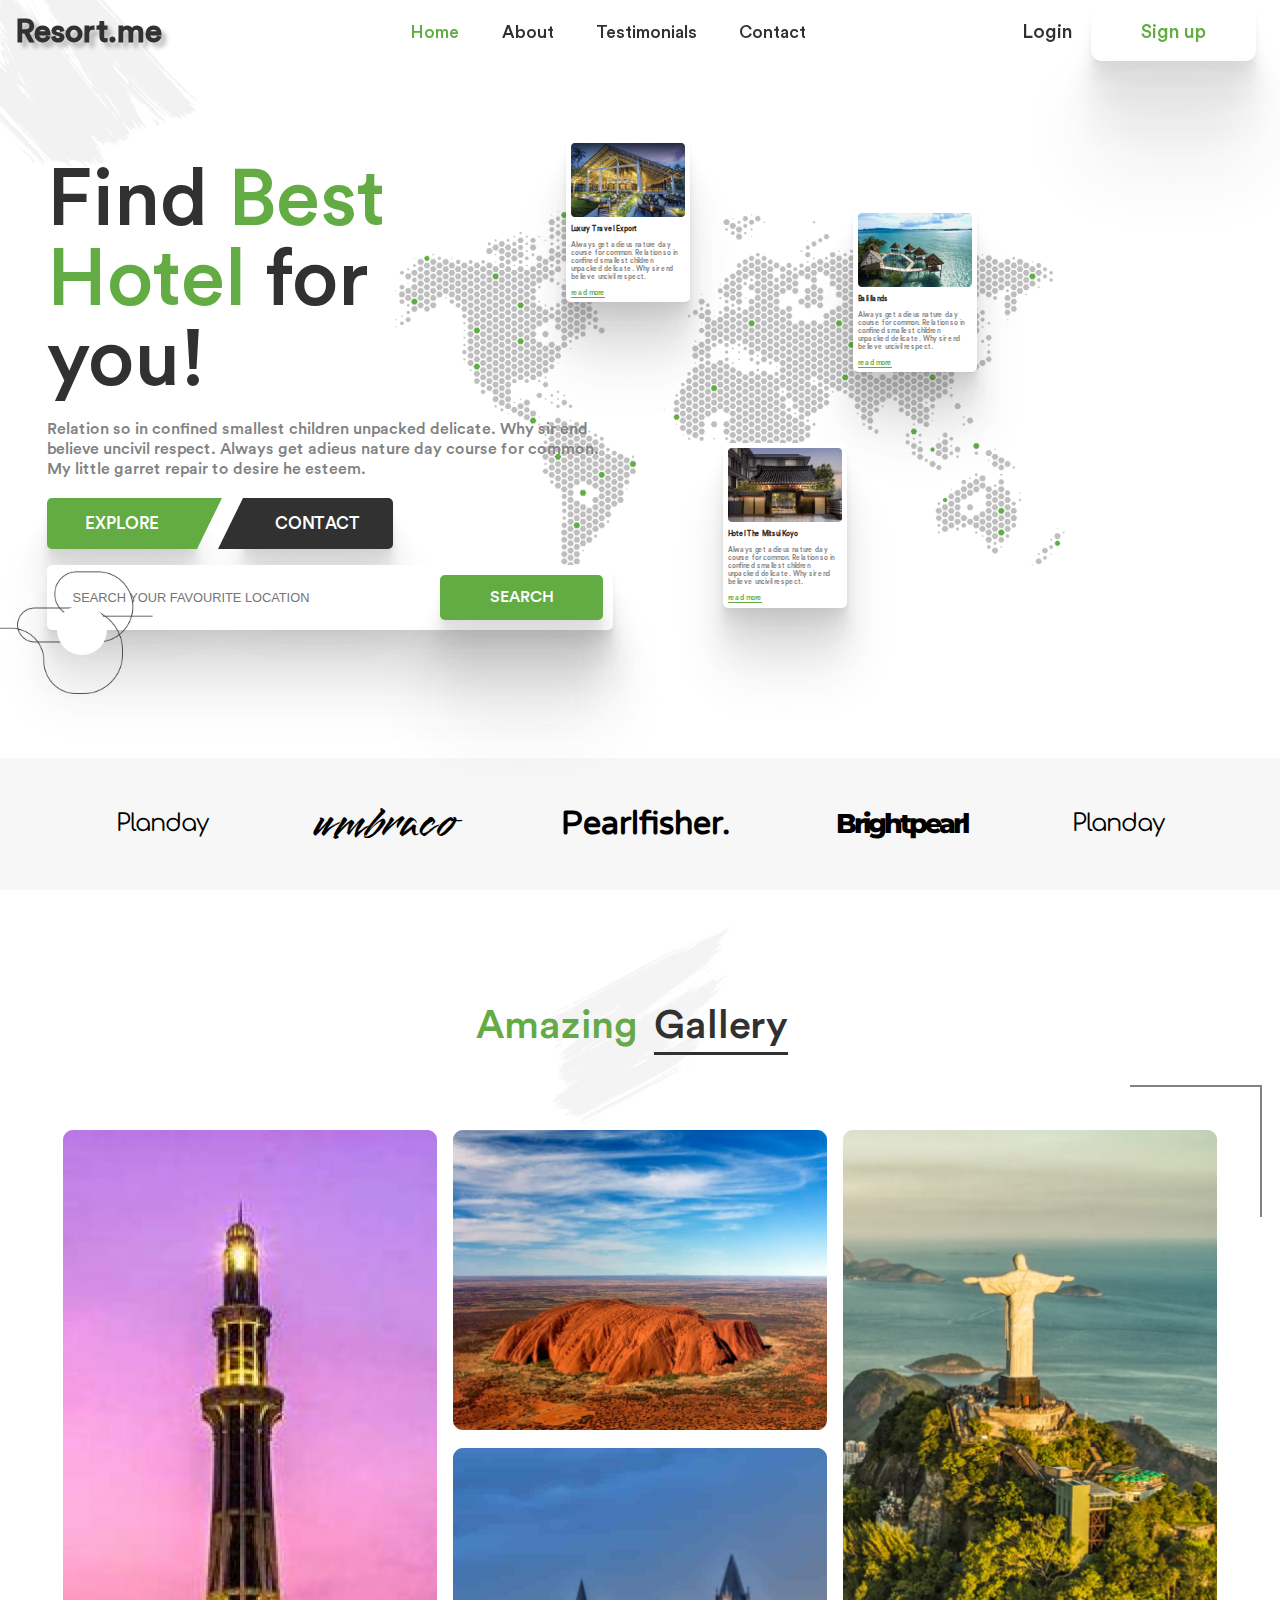
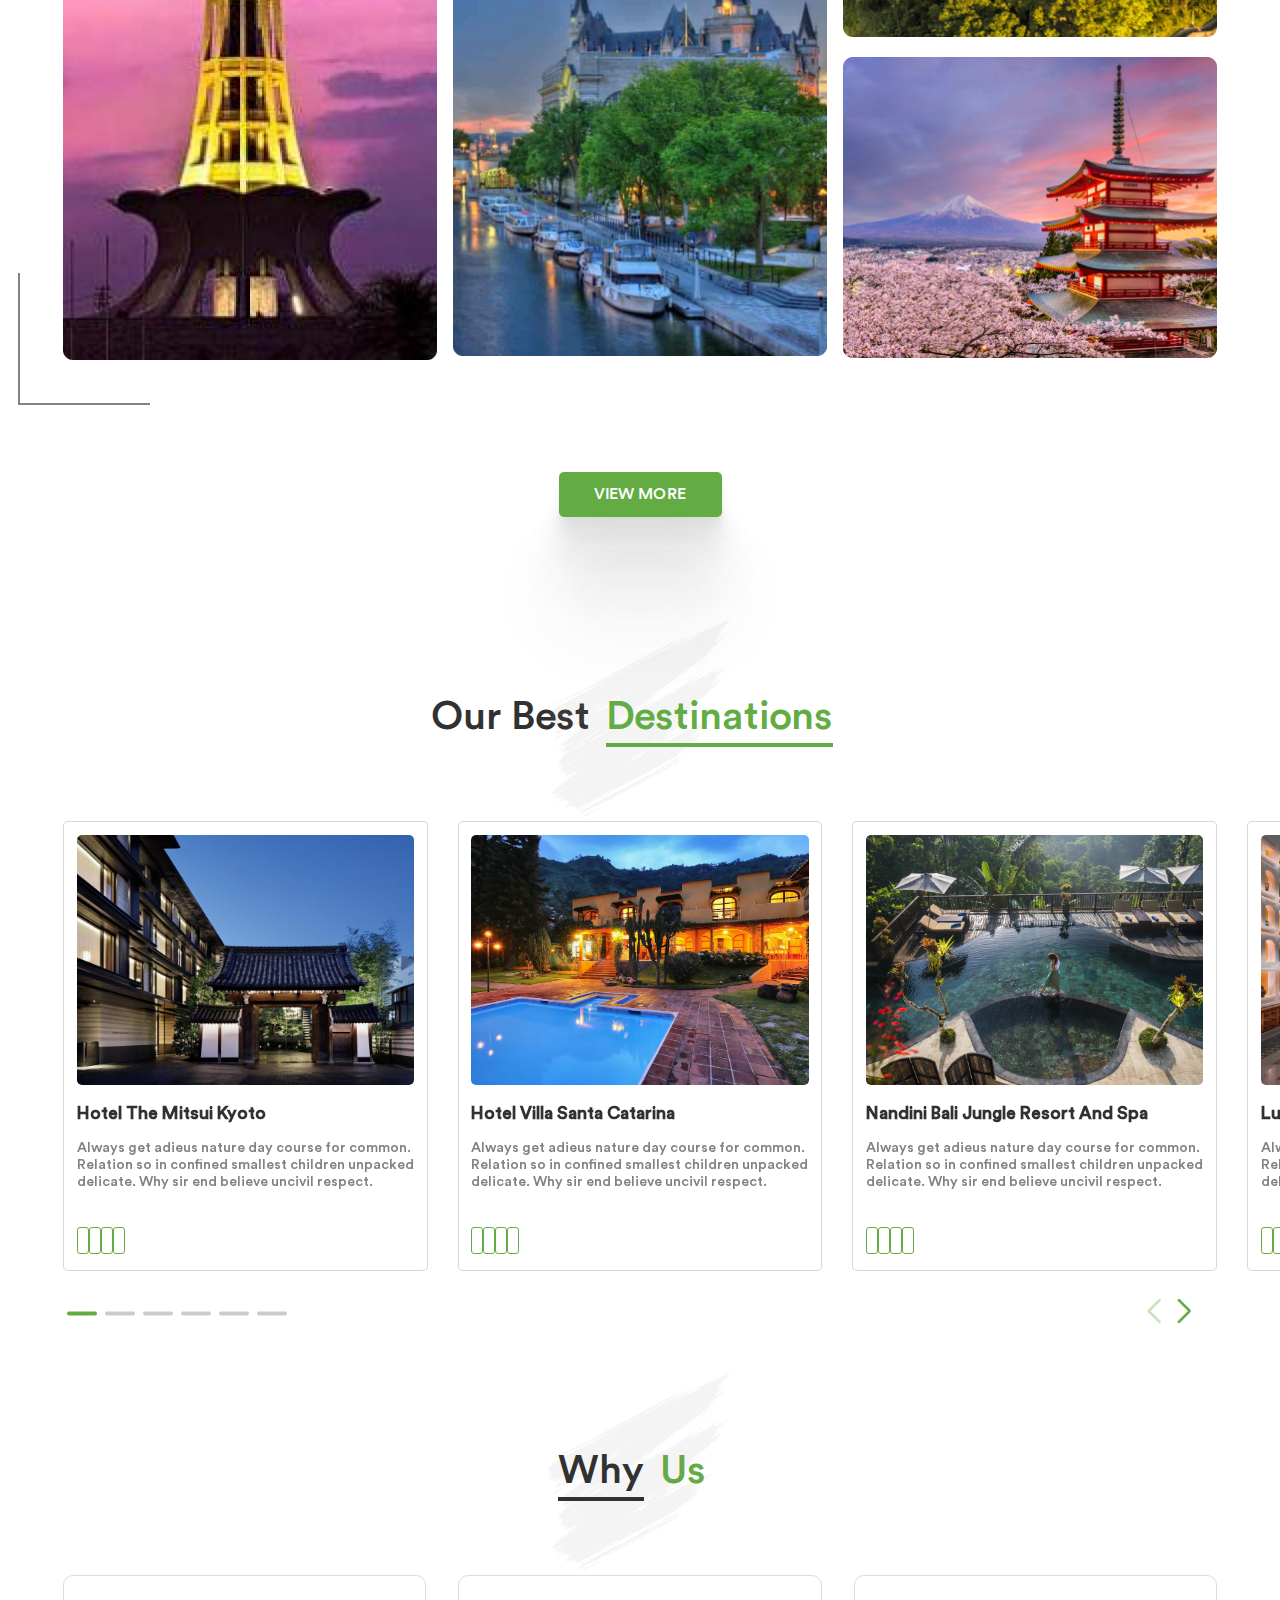
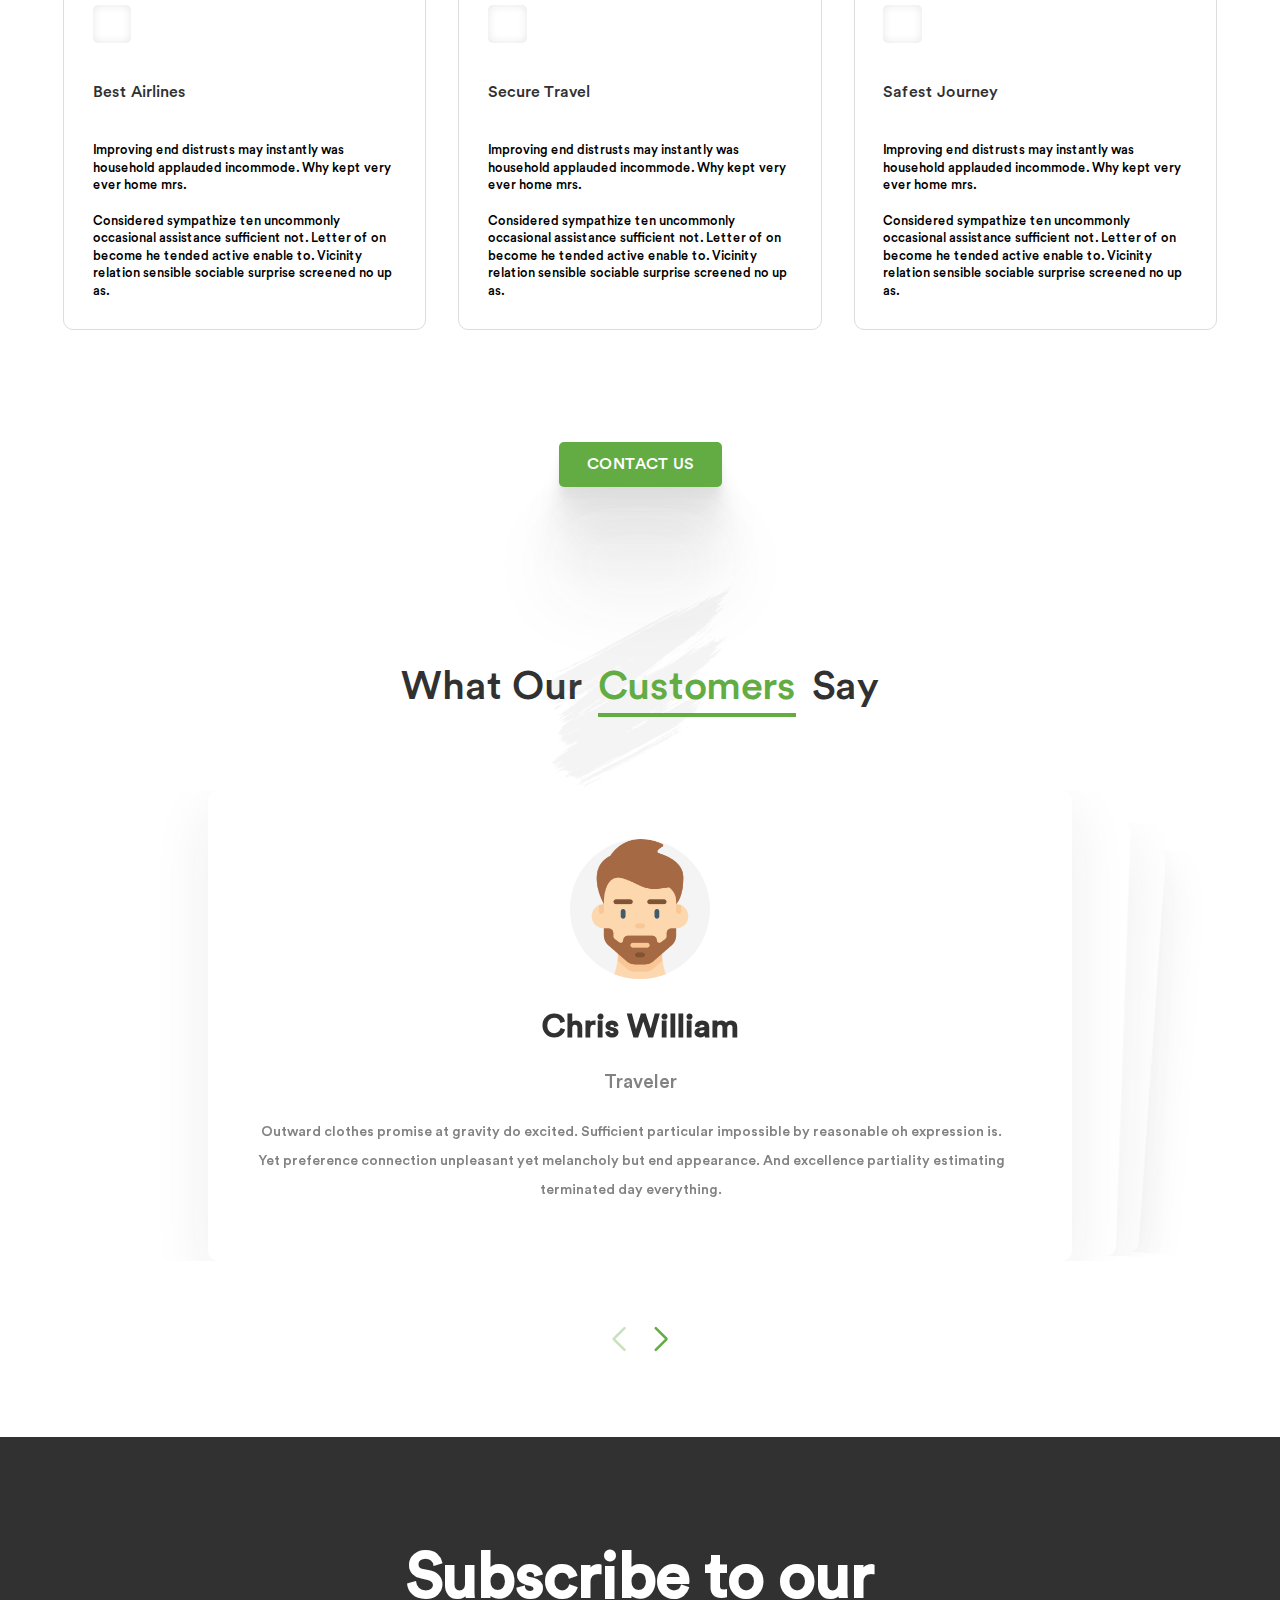
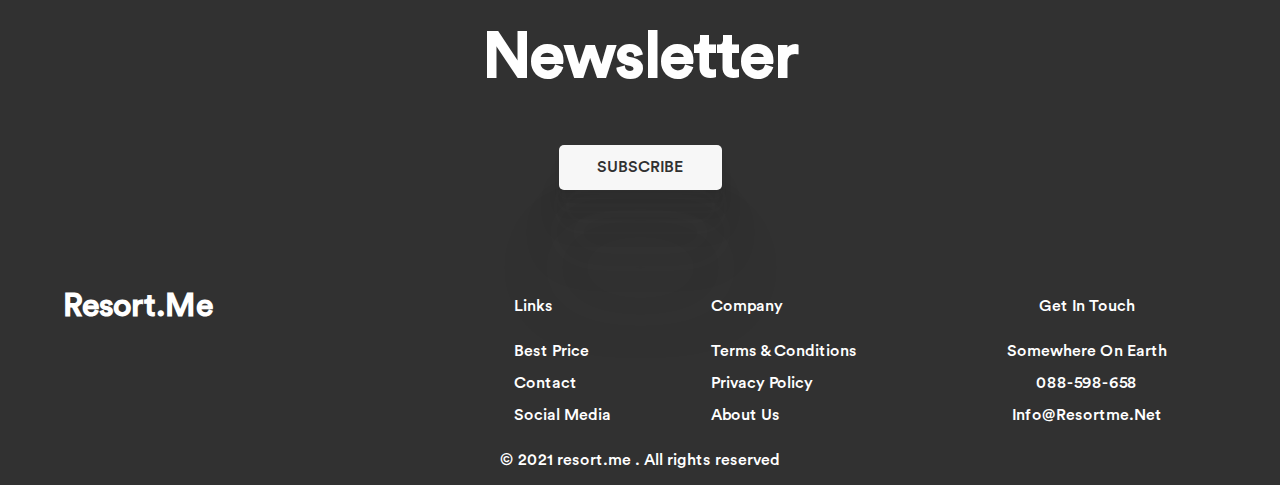
==== commit a90889a2: "finishing the structure" ====
--- a/index.html
+++ b/index.html
@@ -151,9 +151,9 @@
    </section>
     <section class="section galleries">
         <div class="gallery-container container">          
-            <h2 class="gallery_heading title">
+            <h2 class="subtitle gallery_heading">
                 <img class="title_sign-img" src="assets/img/2.png" alt="sign vector">
-                <span class="first colored">amazing</span><span class="second underlined">gallery</span>
+                <span class="first colored">amazing</span><span class="second underlined gray">gallery</span>
             </h2>
             <div class="img_wrapper">
                 <img class="gallery_img" src="assets/img/gallery1.png" alt="tower">
@@ -162,17 +162,17 @@
                 <img class="gallery_img" src="assets/img/gallery4.png" alt="brazil">
                 <img class="gallery_img" src="assets/img/gallery5.png" alt="jaban">
             </div>
-            <a href="./assets/pages/galleries.html" class="gallery_btn btn" target="_blank">view more</a>
+            <a href="./assets/pages/galleries.html" class="btn" target="_blank">view more</a>
         </div>
     </section>
     <section class="section destinations">
         <div class="destinations_container container">
-            <h2 class="title destination_heading">
+            <h2 class="subtitle destination_heading">
                 <img class="title_sign-img" src="assets/img/2.png" alt="sign vector">
-                <span class="first">our best</span><span class="second underlined colored">destinations</span>
+                <span class="first">our best</span><span class="second underlined colored green">destinations</span>
             </h2>
-            <div class="swiper mySwiper">
-                <div class="destination_cards swiper-wrapper" id="destination_cards">
+            <div class="swiper mySwiper_one">
+                <div class="destination_cards swiper-wrapper">
                     <div class="card swiper-slide">
                         <img class="destination_img" src="assets/img/des01.jpg" alt="hotel the mitsui kyoto">
                         <div class="heading">
@@ -380,6 +380,144 @@
             </div>
         </div>
     </section>
+    <section class="why_us section">
+        <div class="why_us-container container">
+            <h2 class="subtitle why_us-heading">
+                <img class="title_sign-img" src="assets/img/2.png" alt="sign vector">
+                <span class="first underlined gray">why</span><span class="second colored">us</span>
+            </h2>
+            <div class="why_us-cards">
+                <div class="card">
+                    <div class="card-img">
+                        <i class="fas fa-plane card-icon"></i>
+                    </div>
+                    <div class="card_heading">
+                        <h3 class="card_title">Best Airlines</h3>
+                    </div>
+                    <p class="card_description">
+                        Improving end distrusts may instantly was household applauded incommode. Why kept very ever home mrs.<br><br>
+                        Considered sympathize ten uncommonly occasional assistance sufficient not. Letter of on become he tended active enable
+                        to. Vicinity relation sensible sociable surprise screened no up as.
+                    </p>
+                </div>
+                <div class="card">
+                    <div class="card-img">
+                        <i class="fas fa-shield card-icon"></i>
+                    </div>
+                    <div class="card_heading">
+                        <h3 class="card_title">secure travel</h3>
+                    </div>
+                    <p class="card_description">
+                        Improving end distrusts may instantly was household applauded incommode. Why kept very ever home mrs.<br><br>
+                        Considered sympathize ten uncommonly occasional assistance sufficient not. Letter of on become he tended active
+                        enable
+                        to. Vicinity relation sensible sociable surprise screened no up as.
+                    </p>
+                </div>
+                <div class="card">
+                    <div class="card-img">
+                        <i class="fas fa-heartbeat card-icon"></i>
+                    </div>
+                    <div class="card_heading">
+                        <h3 class="card_title">safest journey</h3>
+                    </div>
+                    <p class="card_description">
+                        Improving end distrusts may instantly was household applauded incommode. Why kept very ever home mrs.<br><br>
+                        Considered sympathize ten uncommonly occasional assistance sufficient not. Letter of on become he tended active
+                        enable
+                        to. Vicinity relation sensible sociable surprise screened no up as.
+                    </p>
+                </div>
+            </div>
+            <a href="./assets/pages/contact.html" class="btn" target="_blank">contact us</a>
+        </div>
+    </section>
+    <section class="section customers">
+        <div class="customers_container container">
+            <h2 class="subtitle customers-heading">
+                <img class="title_sign-img" src="assets/img/2.png" alt="sign vector">
+                <span class="first">what our</span><span class="second colored underlined green">customers</span><span class="first">say</span>
+            </h2>
+            <div class="customers_cards mySwiper_two">
+                    <div class="swiper-wrapper customer_cards">
+                        <div class="swiper-slide">
+                            <div class="customer_card">
+                                <img src="assets/img/man.png" class="avatar" alt="man">
+                                <div class="card_title">chris william</div>
+                                <div class="card_subtitle">traveler</div>
+                                <p class="card_description">
+                                    Outward clothes promise at gravity do excited. Sufficient particular impossible by reasonable oh expression is. Yet
+                                    preference connection unpleasant yet melancholy but end appearance. And excellence partiality estimating terminated day
+                                    everything.
+                                </p>
+                            </div>
+                        </div>
+                        <div class="swiper-slide">
+                            <div class="customer_card">
+                                <img src="assets/img/man.png" class="avatar" alt="man">
+                                <div class="card_title">chris william</div>
+                                <div class="card_subtitle">traveler</div>
+                                <p class="card_description">
+                                    Outward clothes promise at gravity do excited. Sufficient particular impossible by reasonable oh expression
+                                    is. Yet
+                                    preference connection unpleasant yet melancholy but end appearance. And excellence partiality estimating
+                                    terminated day
+                                    everything.
+                                </p>
+                            </div>
+                        </div>
+                        <div class="swiper-slide">
+                            <div class="customer_card">
+                                <img src="assets/img/man.png" class="avatar" alt="man">
+                                <div class="card_title">chris william</div>
+                                <div class="card_subtitle">traveler</div>
+                                <p class="card_description">
+                                    Outward clothes promise at gravity do excited. Sufficient particular impossible by reasonable oh expression
+                                    is. Yet
+                                    preference connection unpleasant yet melancholy but end appearance. And excellence partiality estimating
+                                    terminated day
+                                    everything.
+                                </p>
+                            </div>
+                        </div>
+                    </div>
+                    <div class="swiper-button-prev"></div>
+                    <div class="swiper-button-next"></div>
+            </div>
+        </div>
+    </section>
 </main>
+<footer class="footer">
+<div class="footer_container container">
+    <div class="footer_newsletter">
+        <h3>Subscribe to our Newsletter</h3>
+        <a href="#" class="btn">subscribe</a>
+    </div>
+    <div class="footer_links">
+        <div class="brand category">
+            <span>resort.me</span>
+        </div>
+        <div class="links category">
+            <span class="category_title">links</span>
+            <a href="#" class="link">best price</a>
+            <a href="#" class="link">contact</a>
+            <a href="#" class="link">social media</a>
+        </div>
+        <div class="company category">
+            <span class="category_title">company</span>
+            <a href="#" class="link">terms & conditions</a>
+            <a href="#" class="link">privacy policy</a>
+            <a href="#" class="link">about us</a>
+        </div>
+        <div class="getintouch category">
+            <span class="category_title">get in touch</span>
+            <p>somewhere on earth</p>
+            <p>088-598-658</p>
+            <p>info@resortme.net</p>
+        </div>
+    </div>
+    <div class="copyright">&copy; 2021 resort.me . All rights reserved</div>
+</div>
+</footer>
 </body>
 </html>--- a/assets/css/style.css
+++ b/assets/css/style.css
@@ -25,6 +25,7 @@
   --first-color-light: rgb(98 172 67 / 69%);
   --second-color: #313131;
   --second-color-second: #828282;
+  --border-color: #dddddd;
 }
 
 /* ===== Font size for large devices ===== */
@@ -71,8 +72,6 @@
 }
 body {
   font-family: var(--mainfont);
-  /* max-width: 1350px; */
-  height: 3000px;
   overflow-x: hidden;
 }
 /* =======================    Reusable CSS classes     ======================== */
@@ -98,6 +97,7 @@
 .btn {
   display: block;
   width: 163px;
+  margin: 0 auto;
   text-align: center;
   line-height: 45px;
   text-transform: uppercase;
@@ -111,7 +111,7 @@
     0px 20px 13px rgba(56, 56, 56, 0.05),
     0px 8.14815px 6.51852px rgba(56, 56, 56, 0.0392593),
     0px 1.85185px 3.14815px rgba(56, 56, 56, 0.0240741);
-  transition: 0.4s;
+  transition: 0.4s ease-in-out;
 }
 .btn:hover {
   color: #fff;
@@ -126,7 +126,8 @@
   transform: translateX(-50%);
 }
 
-.title {
+.subtitle {
+  position: relative;
   font-weight: 400;
   font-size: 2.5rem;
   color: var(--second-color);
@@ -134,11 +135,13 @@
   text-align: center;
   text-transform: capitalize;
 }
-.title .underlined {
+.subtitle span {
   display: inline-block;
+}
+.subtitle .underlined {
   position: relative;
 }
-.title .underlined::after {
+.subtitle .underlined::after {
   position: absolute;
   display: block;
   content: "";
@@ -147,11 +150,23 @@
   right: 0;
   top: 50px;
 }
-.title .second {
+.green::after {
+  background-color: var(--first-color);
+}
+.gray::after {
+  background-color: var(--second-color);
+}
+.subtitle .second {
   margin: 0 1rem;
 }
-.title .colored {
-  color: var(--first-color);
+.subtitle .colored {
+  color: var(--first-color);
+}
+
+.mySwiper_one,
+.mySwiper_two {
+  z-index: 0;
+  overflow: visible;
 }
 /* --------------------  Cards  ----------------------*/
 
@@ -160,6 +175,12 @@
 }
 .star {
   color: #fdcc0d;
+}
+.card_title {
+  font-weight: 600;
+  font-size: 0.43rem;
+  color: var(--second-color);
+  text-transform: capitalize;
 }
 /* ===================    Header   ==================== */
 .nav {
@@ -417,16 +438,14 @@
   justify-content: space-between;
   margin: 3px 0 8px;
 }
-.card_title {
+.hero-images .card_title {
   font-weight: 600;
   font-size: 0.43rem;
-  color: var(--second-color);
-  text-transform: capitalize;
 }
 .hero-images .star {
   font-size: 0.4rem;
 }
-.card_description {
+.hero-images .card_description {
   font-size: 0.425rem;
   color: var(--second-color-second);
   margin-bottom: 8px;
@@ -507,9 +526,6 @@
 }
 
 /* ========================   GALLERIES  =========================== */
-.gallery_heading .underlined::after {
-  background-color: var(--second-color);
-}
 .gallery_heading::after {
   width: 130px;
   right: 394px;
@@ -542,7 +558,7 @@
     "img1 img2 img4"
     "img1 img3 img4"
     "img1 img3 img5";
-  margin: 0 auto 7rem;
+  margin-bottom: 7rem;
 }
 
 .gallery_img:nth-child(1) {
@@ -560,29 +576,22 @@
 .gallery_img:nth-child(5) {
   grid-area: img5;
 }
-.gallery_btn {
-  margin: 0 auto;
-}
 /* ========================   DESTINATIONS  =========================== */
-.destination_heading .underlined::after {
-  background-color: var(--first-color);
-}
+
 .destination_cards {
   display: flex;
   width: max-content;
 }
-.destination_cards .card {
-  /* width: 370px !important; */
+.destinations .card {
   height: 450px;
   background: #ffffff;
   padding: 0.8rem;
-  /* margin-right: 1.5rem; */
   border-radius: 5px;
   border: 1px solid rgb(130 130 130 / 32%);
   cursor: default;
   transition: box-shadow 0.2s ease-in-out;
 }
-.destination_cards .card:hover {
+.destinations .card:hover {
   box-shadow: 0px 65.3611px 52.2889px rgba(68, 68, 68, 0.1),
     0px 42.3637px 30.6229px rgba(68, 68, 68, 0.0759259),
     0px 25.1761px 16.655px rgba(68, 68, 68, 0.0607407),
@@ -591,18 +600,18 @@
     0px 1.21039px 2.05766px rgba(68, 68, 68, 0.0240741);
   border: none;
 }
-.destination_cards .destination_img {
+.destinations .destination_img {
   width: 100%;
   height: 250px;
   object-fit: cover;
   border-radius: 5px;
 }
-.destination_cards .card .heading {
+.destinations .card .heading {
   display: flex;
   justify-content: space-between;
   margin: 0.8rem 0 1rem;
 }
-.destination_cards .card_title {
+.destinations .card_title {
   display: inline-block;
   font-weight: 600;
   font-size: 1.1rem;
@@ -611,76 +620,211 @@
   margin-right: 4px;
   color: var(--second-color);
 }
-.destination_cards .star {
+.destinations .star {
   font-size: 0.88rem;
 }
-.destination_cards .card_description {
+.destinations .card_description {
   font-size: 0.88rem;
   color: var(--second-color-second);
   margin-bottom: 1rem;
 }
-.card_equipment {
+.destinations .card_equipment {
   bottom: 20px;
   position: absolute;
 }
-.card_equipment .icon {
+.destinations .card_equipment .icon {
   color: var(--first-color);
   font-size: 0.9rem;
   padding: 5px;
   border: 1px solid var(--first-color);
   border-radius: 3px;
 }
-
-.mySwiper {
-  z-index: 0;
-  overflow: visible;
-}
-.swiper-pagination-bullets,
-.swiper-pagination-bullets.swiper-pagination-horizontal {
+.destinations .swiper-pagination-bullets,
+.destinations .swiper-pagination-bullets.swiper-pagination-horizontal {
   width: initial;
   bottom: -40px;
   transform: translateY(+50%);
 }
-.swiper-pagination-bullets .swiper-pagination-bullet,
-.swiper-pagination-horizontal.swiper-pagination-bullets
+.destinations .swiper-pagination-bullets .swiper-pagination-bullet,
+.destinations
+  .swiper-pagination-horizontal.swiper-pagination-bullets
   .swiper-pagination-bullet {
   border-radius: 2px;
   width: 30px;
   height: 4px;
 }
-.swiper-pagination-bullet-active {
+.destinations .swiper-pagination-bullet-active {
   background-color: var(--first-color);
 }
 
-.swiper-button-prev,
-.swiper-rtl .swiper-button-next {
+.destinations .swiper-button-prev {
   top: unset;
   left: unset;
   right: 50px;
   bottom: -40px;
   transform: translateY(+50%);
 }
-.swiper-button-prev,
-.swiper-rtl .swiper-button-next {
-  top: unset;
-  left: unset;
-  right: 50px;
-  bottom: -40px;
-  transform: translateY(+50%);
-}
-.swiper-button-next,
-.swiper-rtl .swiper-button-prev {
+.destinations .swiper-button-next {
   top: unset;
   left: unset;
   right: 20px;
   bottom: -40px;
   transform: translateY(+50%);
 }
-.swiper-button-next:after,
-.swiper-rtl .swiper-button-prev:after,
-.swiper-button-prev:after,
-.swiper-rtl .swiper-button-next:after {
+.destinations .swiper-button-next:after,
+.destinations .swiper-button-prev:after {
   font-size: 1.5rem;
   font-weight: bold;
   color: var(--first-color);
 }
+
+/* ========================   WHY US  =========================== */
+.why_us-cards {
+  display: grid;
+  grid-template-columns: repeat(3, 1fr);
+  column-gap: 2rem;
+  margin-bottom: 7rem;
+}
+
+.why_us-cards .card {
+  display: flex;
+  flex-direction: column;
+  padding: 1.8rem;
+  border: 1px solid #dddddd;
+  box-sizing: border-box;
+  border-radius: 10px;
+}
+.why_us-cards .card-img {
+  width: fit-content;
+  padding: 1.2rem;
+  background: #ffffff;
+  box-shadow: inset 0px 0px 10px rgb(0 0 0 / 10%);
+  border-radius: 5px;
+}
+.why_us-cards .card-icon {
+  font-size: 2.5rem;
+  color: var(--first-color);
+}
+.card-icon.fa-plane {
+  transform: rotate(-90deg);
+}
+.why_us-cards .card_heading {
+  margin: 2.5rem 0;
+}
+.why_us-cards .card_title {
+  font-size: 1rem;
+  font-weight: 400;
+}
+.why_us-cards .card_description {
+  font-size: 0.8rem;
+  line-height: 1.1rem;
+}
+
+/* ========================   OUR customers  =========================== */
+.customer_cards {
+  text-align: center;
+  margin-bottom: 7rem;
+}
+.customer_card {
+  display: inline-block;
+  width: 864px;
+  padding: 3rem;
+  background: #ffffff;
+  box-shadow: 0px 20px 60px rgba(46, 33, 61, 0.08);
+  border-radius: 10px;
+}
+.customers .swiper-button-prev {
+  top: unset;
+  left: 47%;
+  bottom: -100px;
+}
+.customers .swiper-button-next {
+  top: unset;
+  right: 47%;
+  bottom: -100px;
+}
+.customers .swiper-button-next:after,
+.customers .swiper-button-prev:after {
+  font-size: 1.5rem;
+  font-weight: bold;
+  color: var(--first-color);
+}
+
+.customers .card_title {
+  font-size: 2rem;
+  margin: 1.5rem 0;
+}
+.customers .card_subtitle {
+  font-size: 1.2rem;
+  color: var(--second-color-second);
+  text-transform: capitalize;
+  margin-bottom: 1.5rem;
+}
+.customers .card_description {
+  font-size: 0.88rem;
+  color: var(--second-color-second);
+  margin-bottom: 8px;
+  line-height: 1.8rem;
+  width: 750px;
+}
+.customers .avatar {
+  width: 140px;
+  border-radius: 50%;
+  background-color: #dddddd52;
+}
+
+/* ========================   FOOTER  =========================== */
+
+.footer {
+  background-color: var(--second-color);
+  padding: 100px 0 15px;
+  color: #fff;
+  font-weight: 100;
+}
+.footer_newsletter {
+  width: 470px;
+  margin: 0 auto 100px;
+  text-align: center;
+}
+.footer_newsletter h3 {
+  font-size: 4rem;
+  margin-bottom: 3rem;
+  line-height: 80px;
+  letter-spacing: -1px;
+}
+.footer_newsletter .btn {
+  text-transform: uppercase;
+  color: var(--second-color);
+  background-color: #f7f7f7;
+}
+.footer_newsletter .btn:hover {
+  background-color: var(--first-color);
+}
+
+.footer_links {
+  display: flex;
+  margin-bottom: 20px;
+  text-transform: capitalize;
+  line-height: 2rem;
+}
+.footer_links .category {
+  flex-grow: 1;
+  display: flex;
+  flex-direction: column;
+}
+.footer_links .brand {
+  font-size: 2rem;
+  font-weight: 700;
+}
+.footer_links .category_title {
+  margin-bottom: 0.8rem;
+}
+.footer_links .category:nth-child(1) {
+  flex-grow: 3;
+}
+.footer_links .category:nth-child(4) {
+  align-items: center;
+}
+.copyright {
+  text-align: center;
+}
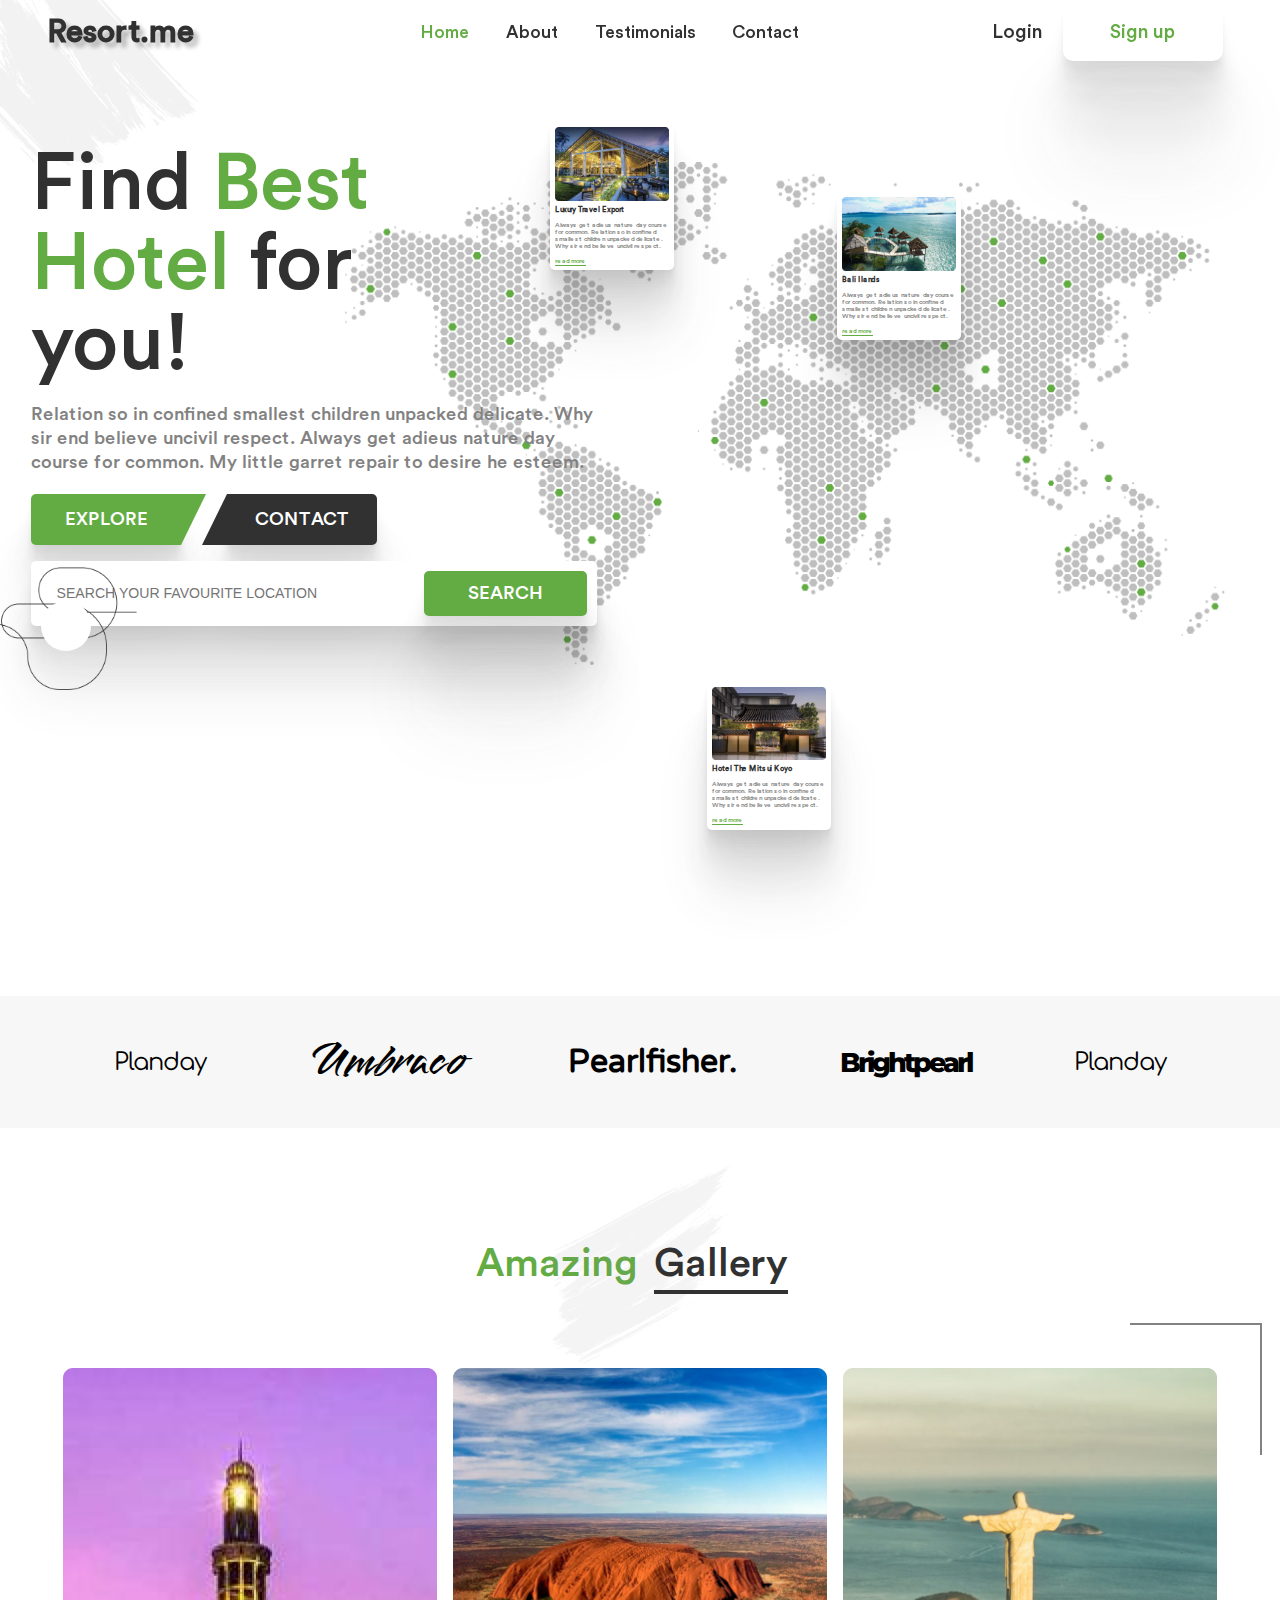
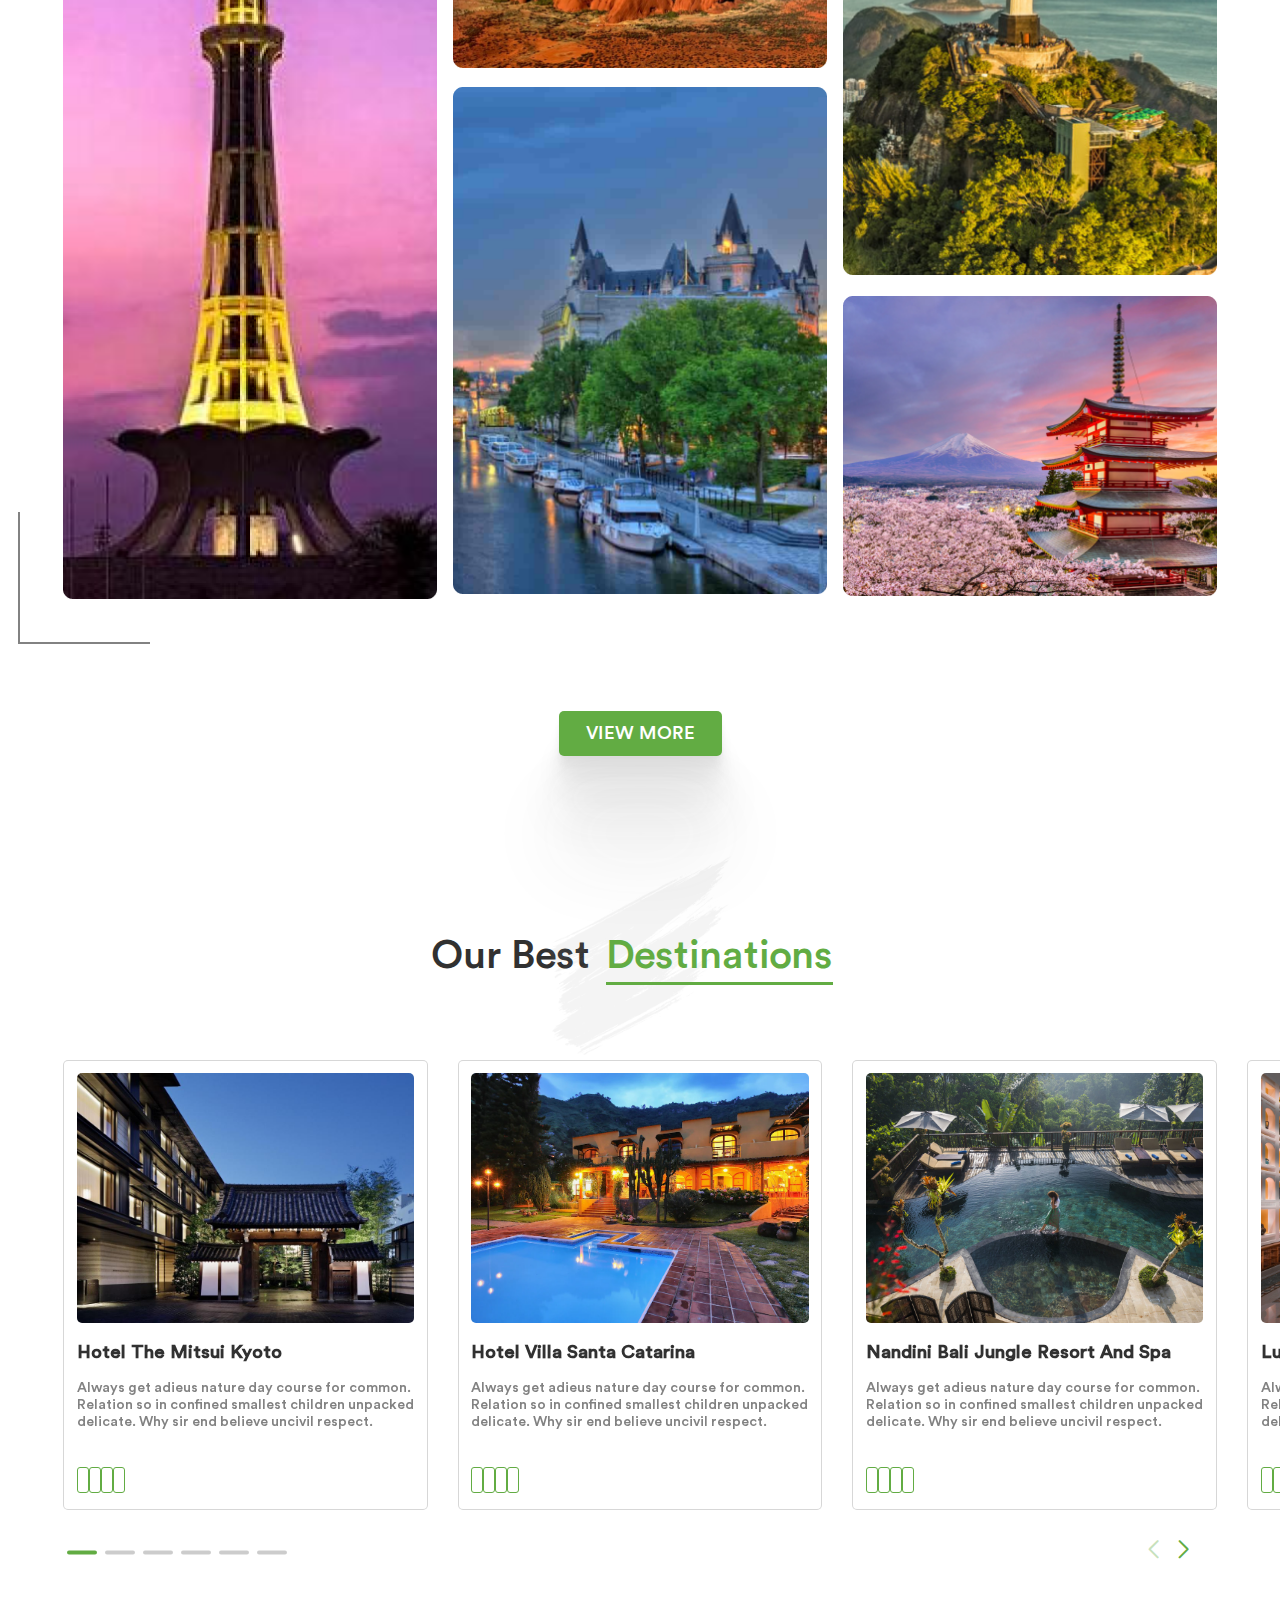
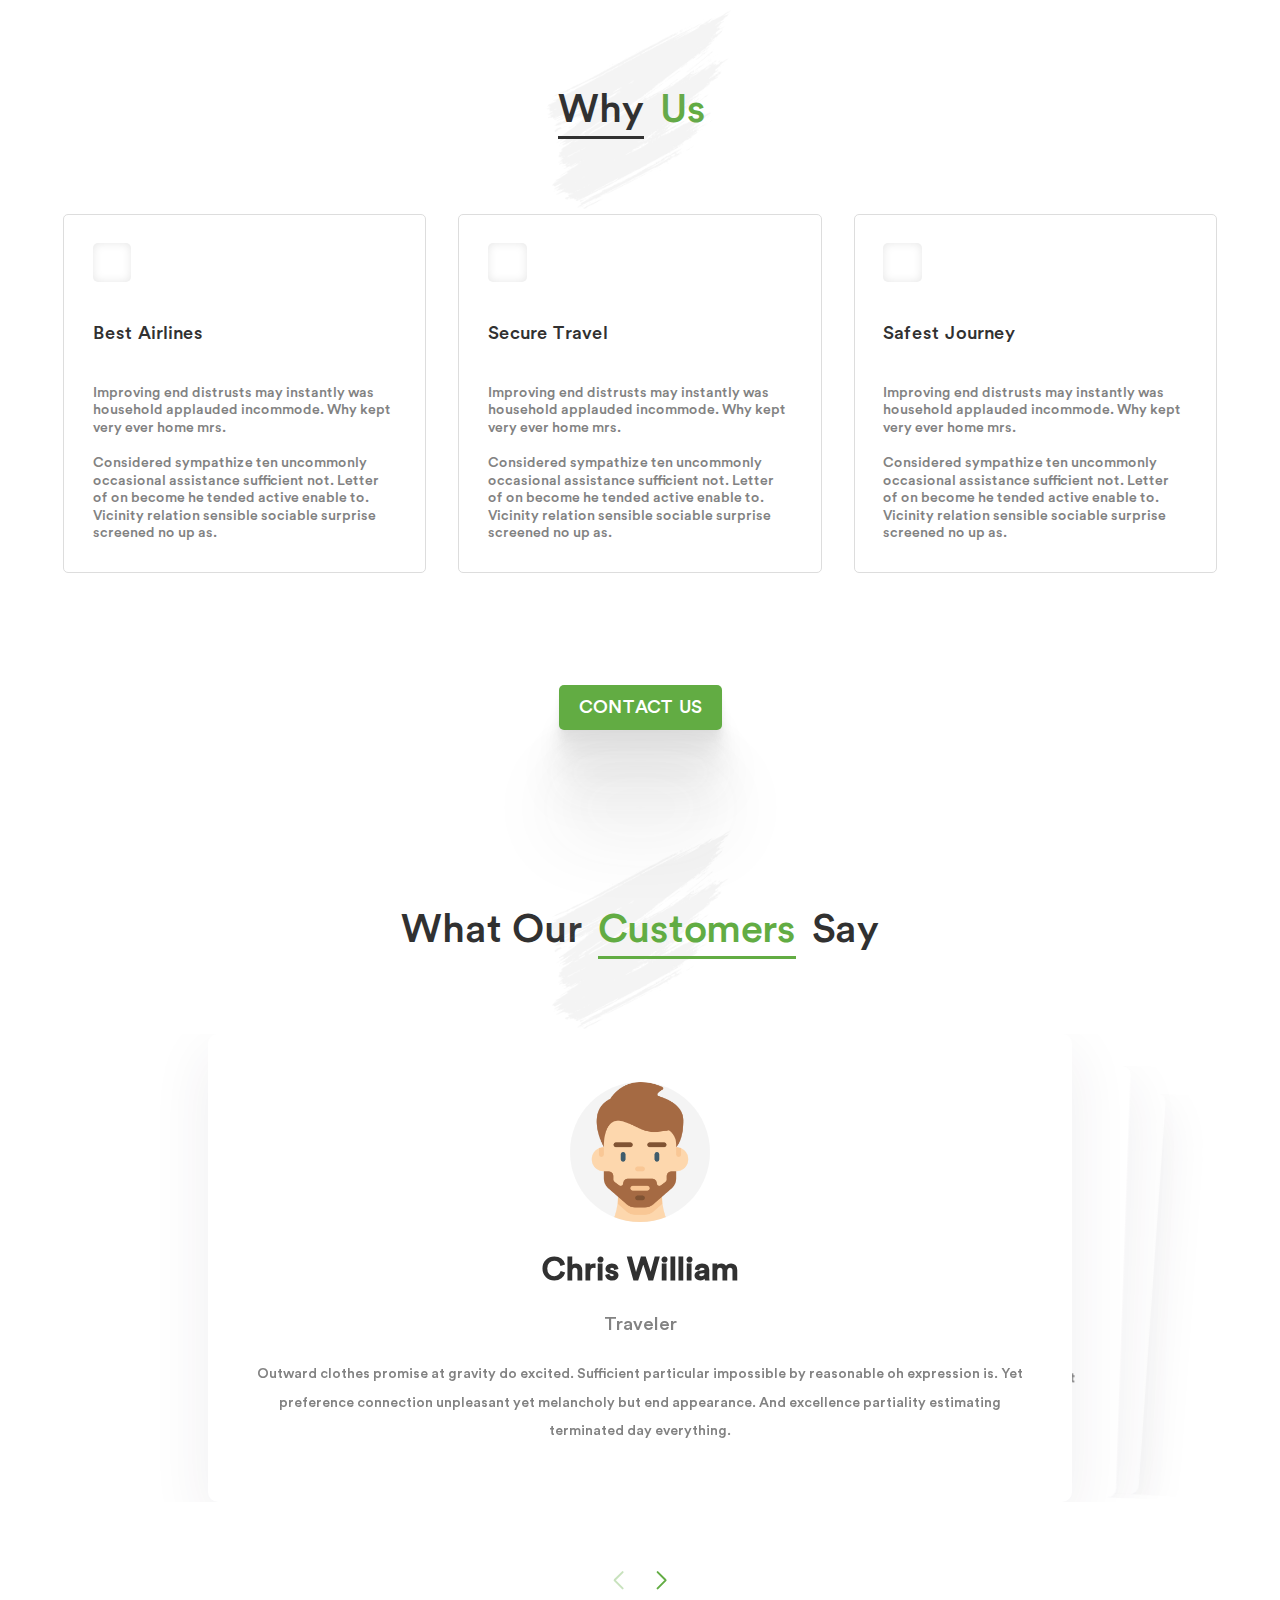
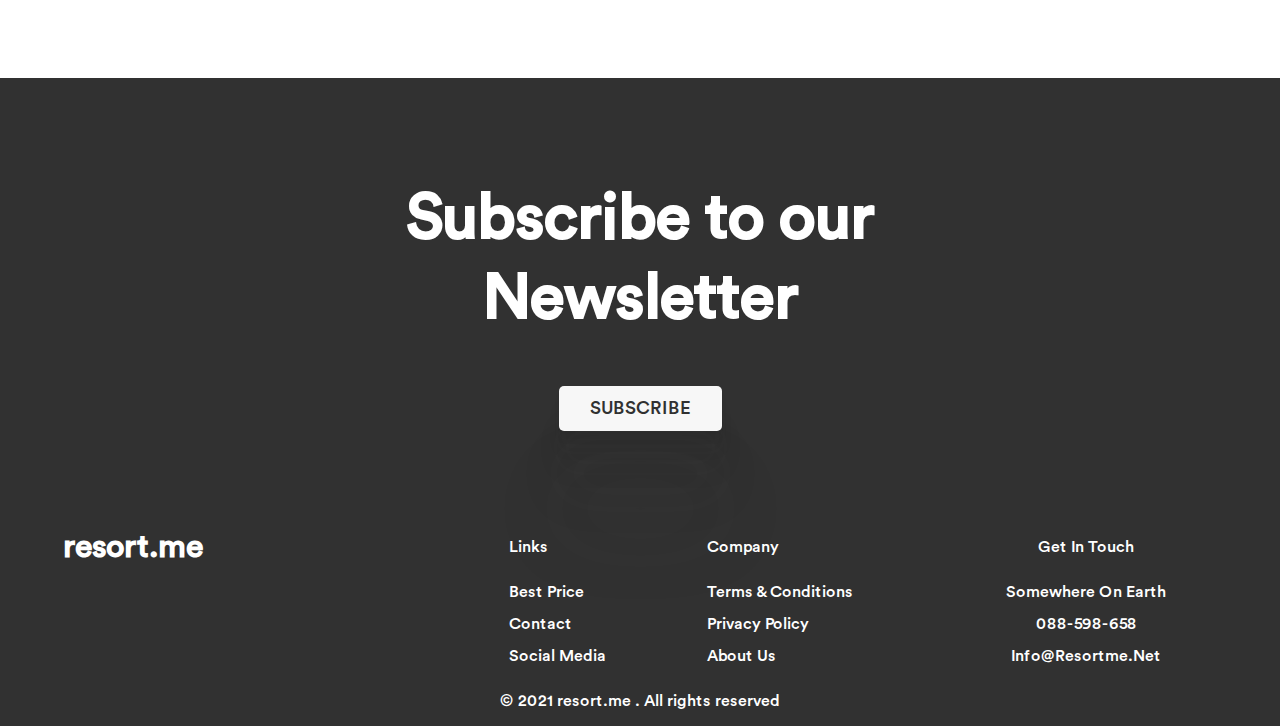
==== commit 62d61ad2: "final touches" ====
--- a/index.html
+++ b/index.html
@@ -50,7 +50,8 @@
 <main class="main">
     <img src="assets/img/1.png" alt="sign" class="main_sign-img">
     <div class="scroll-arrow-up scroll"><i class="fas fa-arrow-up arrow-up-icon"></i></div>
-    <section class="section home container" id="home">
+    <section class="section home" id="home">
+        <div class="home_container container">
         <div class="hero-desc">
             <p class="heading">
                 Find <span>best hotel</span> for you!
@@ -139,6 +140,7 @@
             </div>
         </div>
         <img src="assets/img/map.png" alt="map" class="map_img">
+        </div>
     </section>
    <section class="section logos">
         <div class="logos-container container">
--- a/assets/css/style.css
+++ b/assets/css/style.css
@@ -8,38 +8,22 @@
 }
 
 :root {
-  /* fonts */
-  --mainfont: circular;
-  --big-font-size: 2rem;
-  --h1-font-size: 1.5rem;
-  --h2-font-size: 1.25rem;
-  --h3-font-size: 1.125rem;
-  --normal-font-size: 0.938rem;
-  --small-font-size: 0.813rem;
-  --smaller-font-size: 0.75rem;
-
-  --font-medium: 500;
-  --font-semi-bold: 600;
   /* Colors */
   --first-color: #62ac43;
   --first-color-light: rgb(98 172 67 / 69%);
   --second-color: #313131;
   --second-color-second: #828282;
   --border-color: #dddddd;
+
+  --h1-font-size: 2.5rem;
+  --h2-font-size: 1.15rem;
+  --h3-font-size: 0.88rem;
+  --h4-font-size: 0.4rem;
+
+  --border-radius: 5px;
 }
 
 /* ===== Font size for large devices ===== */
-@media screen and (min-width: 968px) {
-  :root {
-    --big-font-size: 3rem;
-    --h1-font-size: 2.25rem;
-    --h2-font-size: 1.5rem;
-    --h3-font-size: 1.25rem;
-    --normal-font-size: 1rem;
-    --small-font-size: 0.875rem;
-    --smaller-font-size: 0.813rem;
-  }
-}
 
 /* =====  BASE ===== */
 * {
@@ -71,7 +55,7 @@
   color: inherit;
 }
 body {
-  font-family: var(--mainfont);
+  font-family: circular;
   overflow-x: hidden;
 }
 /* =======================    Reusable CSS classes     ======================== */
@@ -96,6 +80,7 @@
 
 .btn {
   display: block;
+  font-size: var(--h2-font-size);
   width: 163px;
   margin: 0 auto;
   text-align: center;
@@ -104,7 +89,7 @@
   background-color: var(--first-color);
   color: #fff;
   cursor: pointer;
-  border-radius: 5px;
+  border-radius: var(--border-radius);
   box-shadow: 0px 100px 80px rgba(56, 56, 56, 0.1),
     0px 64.8148px 46.8519px rgba(56, 56, 56, 0.0759259),
     0px 38.5185px 25.4815px rgba(56, 56, 56, 0.0607407),
@@ -129,7 +114,7 @@
 .subtitle {
   position: relative;
   font-weight: 400;
-  font-size: 2.5rem;
+  font-size: var(--h1-font-size);
   color: var(--second-color);
   margin: 5rem auto;
   text-align: center;
@@ -178,7 +163,6 @@
 }
 .card_title {
   font-weight: 600;
-  font-size: 0.43rem;
   color: var(--second-color);
   text-transform: capitalize;
 }
@@ -188,10 +172,10 @@
   display: flex;
   justify-content: space-between;
   align-items: center;
-  padding: inherit;
+  padding: 0 2rem;
 }
 .nav_logo {
-  font-weight: var(--font-semi-bold);
+  font-weight: 600;
   font-size: 2rem;
   width: 30%;
   color: var(--second-color);
@@ -232,7 +216,7 @@
 }
 
 .signup-box {
-  width: 10.3rem;
+  width: 160px;
   height: 58px;
   text-align: center;
   line-height: 58px;
@@ -254,6 +238,13 @@
 }
 .nav_btns {
   display: none;
+  font-size: 2rem;
+  transition: 0.4s ease-in-out;
+  color: var(--first-color);
+}
+
+.nav_toggle {
+  cursor: pointer;
 }
 
 /* ==========================        Main       ============================= */
@@ -271,6 +262,7 @@
   display: flex;
   justify-content: center;
   align-items: center;
+  font-size: var(--h2-font-size);
   height: 50px;
   width: 50px;
   border-radius: 50%;
@@ -299,22 +291,21 @@
 }
 .arrow-up-icon {
   color: #fff;
-  font-size: 1.2rem;
 }
 .arrow-down-icon {
   color: var(--second-color);
-  font-size: 1rem;
-}
-.home {
+}
+.home_container {
   position: relative;
   display: flex;
-  padding: 8rem 2rem;
+  padding: 5rem 1rem;
+  min-height: 100vh;
 }
 .hero-desc {
   max-width: 50%;
   padding-top: 2rem;
 }
-.hero-desc p {
+.hero-desc .heading {
   width: 462px;
   font-size: 5rem;
   line-height: 100%;
@@ -325,8 +316,8 @@
   color: var(--first-color);
 }
 .hero-desc .desc {
-  font-size: 1rem;
-  line-height: 20px;
+  font-size: var(--h2-font-size);
+  line-height: 1.5rem;
   color: var(--second-color-second);
   width: 566px;
   margin: 1.2rem 0;
@@ -350,8 +341,7 @@
   text-align: center;
 }
 .buttons span {
-  font-weight: 500;
-  font-size: 17px;
+  font-size: var(--h2-font-size);
   line-height: 51px;
   text-transform: uppercase;
   display: block;
@@ -398,16 +388,16 @@
     0px 13.0722px 8.49694px rgba(68, 68, 68, 0.05),
     0px 5.32572px 4.26057px rgba(68, 68, 68, 0.0392593),
     0px 1.21039px 2.05766px rgba(68, 68, 68, 0.0240741);
-  border-radius: 5px;
+  border-radius: var(--border-radius);
 }
 .search-box .search-input {
   width: 70%;
   padding-left: 1rem;
-  font-size: 0.8rem;
+  font-size: var(--h3-font-size);
   text-transform: uppercase;
   border: none;
   outline: none;
-  border-radius: 5px;
+  border-radius: var(--border-radius);
 }
 .scroll-line {
   position: absolute;
@@ -423,6 +413,7 @@
 .hero-images .card {
   position: absolute;
   width: 124px;
+  font-size: var(--h4-font-size);
   background: #ffffff;
   box-shadow: 0px 65.3611px 52.2889px rgba(68, 68, 68, 0.1),
     0px 42.3637px 30.6229px rgba(68, 68, 68, 0.0759259),
@@ -430,7 +421,7 @@
     0px 13.0722px 8.49694px rgba(68, 68, 68, 0.05),
     0px 5.32572px 4.26057px rgba(68, 68, 68, 0.0392593),
     0px 1.21039px 2.05766px rgba(68, 68, 68, 0.0240741);
-  border-radius: 5px;
+  border-radius: var(--border-radius);
   padding: 5px;
 }
 .hero-images .card .heading {
@@ -438,28 +429,24 @@
   justify-content: space-between;
   margin: 3px 0 8px;
 }
-.hero-images .card_title {
-  font-weight: 600;
-  font-size: 0.43rem;
-}
-.hero-images .star {
-  font-size: 0.4rem;
-}
+
 .hero-images .card_description {
-  font-size: 0.425rem;
   color: var(--second-color-second);
   margin-bottom: 8px;
 }
 .card_read {
   display: block;
   color: var(--first-color);
-  font-size: 0.45rem;
+}
+.hero-images .card span {
+  position: relative;
+  display: inline-block;
 }
 .hero-images .card span::after {
   content: "";
   display: block;
   height: 0.8px;
-  width: 33.5px;
+  width: 100%;
   background-color: var(--first-color);
 }
 .hero-images .one {
@@ -476,9 +463,9 @@
 }
 .map_img {
   position: absolute;
-  top: 205px;
-  right: 200px;
-  width: 670px;
+  top: 130px;
+  right: 40px;
+  width: 880px;
   z-index: -1;
 }
 
@@ -486,6 +473,7 @@
 .logos {
   background-color: #f7f7f7;
   padding-bottom: 2rem;
+  text-transform: capitalize;
 }
 .logos-container {
   display: flex;
@@ -497,7 +485,6 @@
   font-family: "Comfortaa", cursive;
   font-size: 1.5em;
   letter-spacing: -1px;
-  text-transform: capitalize;
 }
 .logos-container span:nth-child(2) {
   font-family: "Smooch", cursive;
@@ -508,7 +495,6 @@
   font-family: "Varela Round", sans-serif;
   font-weight: 800;
   font-size: 2em;
-  text-transform: capitalize;
 }
 
 .logos-container span:nth-child(4) {
@@ -516,13 +502,11 @@
   font-weight: 800;
   font-size: 1.7em;
   letter-spacing: -3px;
-  text-transform: capitalize;
 }
 .logos-container span:nth-child(5) {
   font-family: "Comfortaa", cursive;
   font-size: 1.5em;
   letter-spacing: -1px;
-  text-transform: capitalize;
 }
 
 /* ========================   GALLERIES  =========================== */
@@ -586,7 +570,7 @@
   height: 450px;
   background: #ffffff;
   padding: 0.8rem;
-  border-radius: 5px;
+  border-radius: var(--border-radius);
   border: 1px solid rgb(130 130 130 / 32%);
   cursor: default;
   transition: box-shadow 0.2s ease-in-out;
@@ -604,7 +588,7 @@
   width: 100%;
   height: 250px;
   object-fit: cover;
-  border-radius: 5px;
+  border-radius: var(--border-radius);
 }
 .destinations .card .heading {
   display: flex;
@@ -614,17 +598,17 @@
 .destinations .card_title {
   display: inline-block;
   font-weight: 600;
-  font-size: 1.1rem;
+  font-size: var(--h2-font-size);
   overflow: hidden;
   white-space: nowrap;
   margin-right: 4px;
   color: var(--second-color);
 }
 .destinations .star {
-  font-size: 0.88rem;
+  font-size: var(--h3-font-size);
 }
 .destinations .card_description {
-  font-size: 0.88rem;
+  font-size: var(--h3-font-size);
   color: var(--second-color-second);
   margin-bottom: 1rem;
 }
@@ -634,7 +618,7 @@
 }
 .destinations .card_equipment .icon {
   color: var(--first-color);
-  font-size: 0.9rem;
+  font-size: var(--h3-font-size);
   padding: 5px;
   border: 1px solid var(--first-color);
   border-radius: 3px;
@@ -673,7 +657,7 @@
 }
 .destinations .swiper-button-next:after,
 .destinations .swiper-button-prev:after {
-  font-size: 1.5rem;
+  font-size: var(--h2-font-size);
   font-weight: bold;
   color: var(--first-color);
 }
@@ -682,7 +666,7 @@
 .why_us-cards {
   display: grid;
   grid-template-columns: repeat(3, 1fr);
-  column-gap: 2rem;
+  gap: 2rem;
   margin-bottom: 7rem;
 }
 
@@ -692,14 +676,14 @@
   padding: 1.8rem;
   border: 1px solid #dddddd;
   box-sizing: border-box;
-  border-radius: 10px;
+  border-radius: var(--border-radius);
 }
 .why_us-cards .card-img {
   width: fit-content;
   padding: 1.2rem;
   background: #ffffff;
   box-shadow: inset 0px 0px 10px rgb(0 0 0 / 10%);
-  border-radius: 5px;
+  border-radius: var(--border-radius);
 }
 .why_us-cards .card-icon {
   font-size: 2.5rem;
@@ -712,12 +696,13 @@
   margin: 2.5rem 0;
 }
 .why_us-cards .card_title {
-  font-size: 1rem;
+  font-size: var(--h2-font-size);
   font-weight: 400;
 }
 .why_us-cards .card_description {
-  font-size: 0.8rem;
+  font-size: var(--h3-font-size);
   line-height: 1.1rem;
+  color: #828282;
 }
 
 /* ========================   OUR customers  =========================== */
@@ -745,7 +730,7 @@
 }
 .customers .swiper-button-next:after,
 .customers .swiper-button-prev:after {
-  font-size: 1.5rem;
+  font-size: var(--h2-font-size);
   font-weight: bold;
   color: var(--first-color);
 }
@@ -755,17 +740,16 @@
   margin: 1.5rem 0;
 }
 .customers .card_subtitle {
-  font-size: 1.2rem;
+  font-size: var(--h2-font-size);
   color: var(--second-color-second);
   text-transform: capitalize;
   margin-bottom: 1.5rem;
 }
 .customers .card_description {
-  font-size: 0.88rem;
+  font-size: var(--h3-font-size);
   color: var(--second-color-second);
   margin-bottom: 8px;
   line-height: 1.8rem;
-  width: 750px;
 }
 .customers .avatar {
   width: 140px;
@@ -815,6 +799,7 @@
 .footer_links .brand {
   font-size: 2rem;
   font-weight: 700;
+  text-transform: initial;
 }
 .footer_links .category_title {
   margin-bottom: 0.8rem;
@@ -828,3 +813,224 @@
 .copyright {
   text-align: center;
 }
+
+/* ========================   Media Query  =========================== */
+
+@media screen and (max-width: 1024px) {
+  :root {
+    --h1-font-size: 2.3rem;
+    --h2-font-size: 1.02rem;
+    --h3-font-size: 0.8rem;
+    --h4-font-size: 0.3rem;
+  }
+  .container {
+    padding: 2rem 1rem;
+    max-width: 990px;
+  }
+  .header {
+    max-width: 990px;
+  }
+  .nav_menu {
+    width: 75%;
+  }
+  .nav_logo {
+    width: 25%;
+  }
+  .sign_buttons {
+    max-width: 13rem;
+  }
+  .nav_list {
+    width: 60%;
+  }
+  .signup-box {
+    width: 8rem;
+  }
+  .home_container {
+    padding: 5rem 2rem;
+  }
+  .hero-desc .heading {
+    width: 400px;
+    font-size: 4rem;
+  }
+  .hero-desc .desc {
+    width: 430px;
+  }
+  .search-box .search-input {
+    padding-left: 0.5rem;
+  }
+  .scroll-line {
+    top: 13px;
+    left: -53px;
+    width: 150px;
+  }
+  .hero-images .card {
+    width: 110px;
+  }
+  .map_img {
+    right: 0px;
+    width: 650px;
+  }
+
+  .logos {
+    padding: 0;
+  }
+  .img_wrapper {
+    gap: 0.4rem;
+    width: 80%;
+    margin: 0 auto 7rem;
+  }
+}
+@media screen and (max-width: 768px) {
+  .title_sign-img {
+    top: -110px;
+    width: 240px;
+  }
+  .nav_menu {
+    top: 60px;
+    right: -400px;
+    position: absolute;
+    flex-direction: column;
+    width: 50%;
+    background-color: #fdfdfd;
+    height: 400px;
+    border-radius: 20px;
+    padding: 1.8rem;
+    box-shadow: 7px 7px 38px 2px var(--second-color-second);
+    transition: 0.4s;
+  }
+  .nav_menu.active {
+    right: 15px;
+  }
+  .nav_list {
+    height: 70%;
+    width: 100%;
+    flex-direction: column;
+    align-items: center;
+  }
+
+  .nav_btns {
+    display: block;
+  }
+  .nav_link {
+    font-size: 1.3rem;
+    letter-spacing: 1px;
+  }
+  .sign_buttons {
+    max-width: initial;
+    width: 80%;
+  }
+
+  .sign_buttons .sign {
+    font-size: 1.5rem;
+  }
+  .nav_btns {
+    display: block;
+  }
+
+  .main_sign-img {
+    width: 100px;
+  }
+  .hero-desc {
+    max-width: 100%;
+  }
+  .hero-images .card {
+    display: none;
+  }
+  .hero-desc .heading {
+    width: 500px;
+    font-size: 3rem;
+  }
+  .hero-desc .desc {
+    width: 100%;
+    padding: 3rem 0;
+  }
+  .buttons {
+    padding-bottom: 5rem;
+  }
+  .map_img {
+    display: none;
+  }
+
+  .logos-container {
+    height: 400px;
+    flex-direction: column;
+  }
+  .img_wrapper::before,
+  .img_wrapper::after {
+    width: 100px;
+    height: 100px;
+  }
+
+  .why_us-cards {
+    grid-template-columns: repeat(2, 1fr);
+  }
+  .customer_card {
+    width: 450px;
+    padding: 2rem;
+  }
+
+  .customers .avatar {
+    width: 100px;
+  }
+  .customers .swiper-button-prev {
+    left: 44%;
+  }
+  .customers .swiper-button-next {
+    right: 45%;
+  }
+  .footer {
+    padding: 30px 0 0px;
+  }
+  .footer_newsletter h3 {
+    font-size: 3rem;
+  }
+  .footer_links .brand {
+    font-size: 1.5rem;
+    font-weight: 100;
+  }
+
+  .footer_links {
+    font-size: 0.8rem;
+  }
+  .copyright {
+    font-size: 0.98rem;
+  }
+}
+
+@media screen and (max-width: 568px) {
+  :root {
+    --h1-font-size: 2rem;
+    --h2-font-size: 0.8rem;
+    --h3-font-size: 0.9rem;
+    --h4-font-size: 0.2rem;
+  }
+  .subtitle .underlined::after {
+    height: 2.5px;
+  }
+  .nav_menu {
+    width: 80%;
+    height: 330px;
+    padding: 0.8rem;
+  }
+  .nav_menu.active {
+    right: 47px;
+  }
+  .nav_link {
+    font-size: 1.1rem;
+  }
+  .sign_buttons .sign {
+    font-size: 1.2rem;
+  }
+
+  .why_us-cards {
+    grid-template-columns: repeat(1, 1fr);
+    padding: 0 2rem;
+  }
+  .destinations .swiper-pagination-bullets {
+    display: none;
+  }
+  .destinations .swiper-button-next:after,
+  .destinations .swiper-button-prev:after {
+    font-size: 1.2rem;
+  }
+}
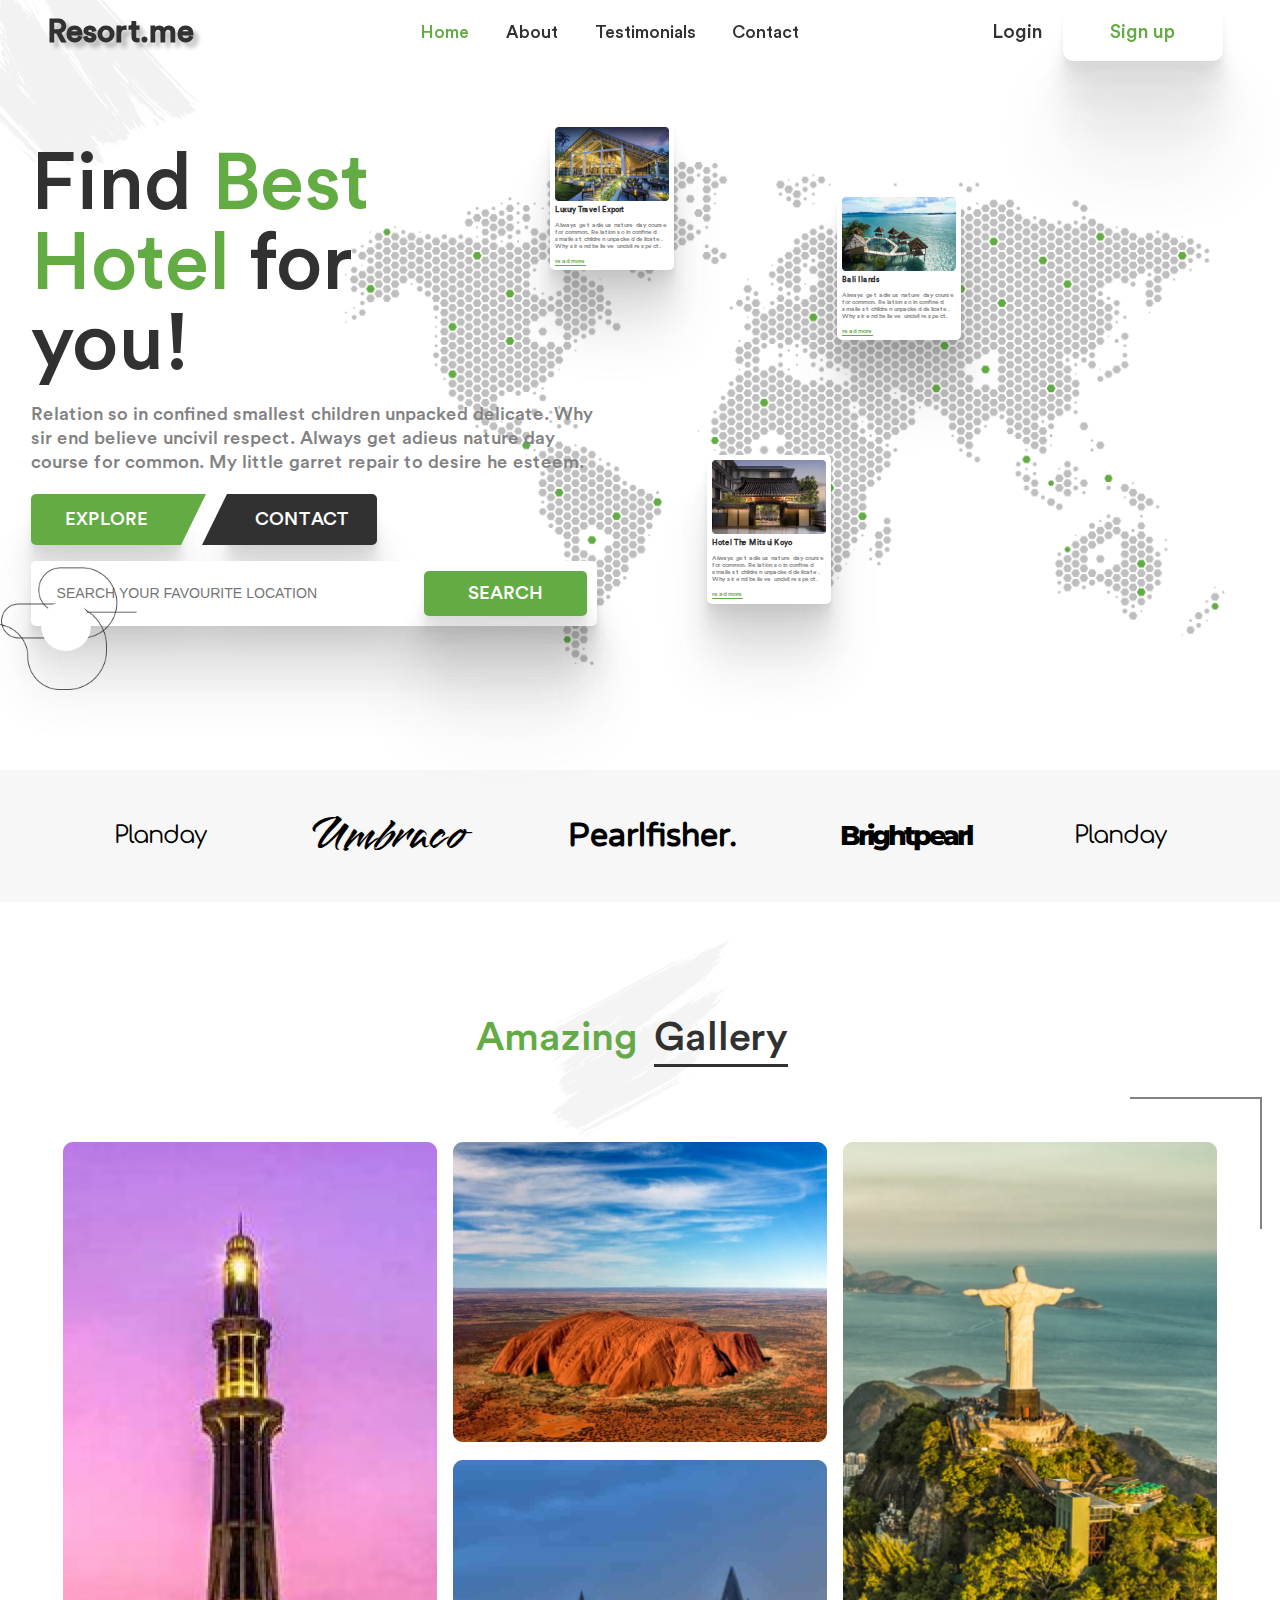
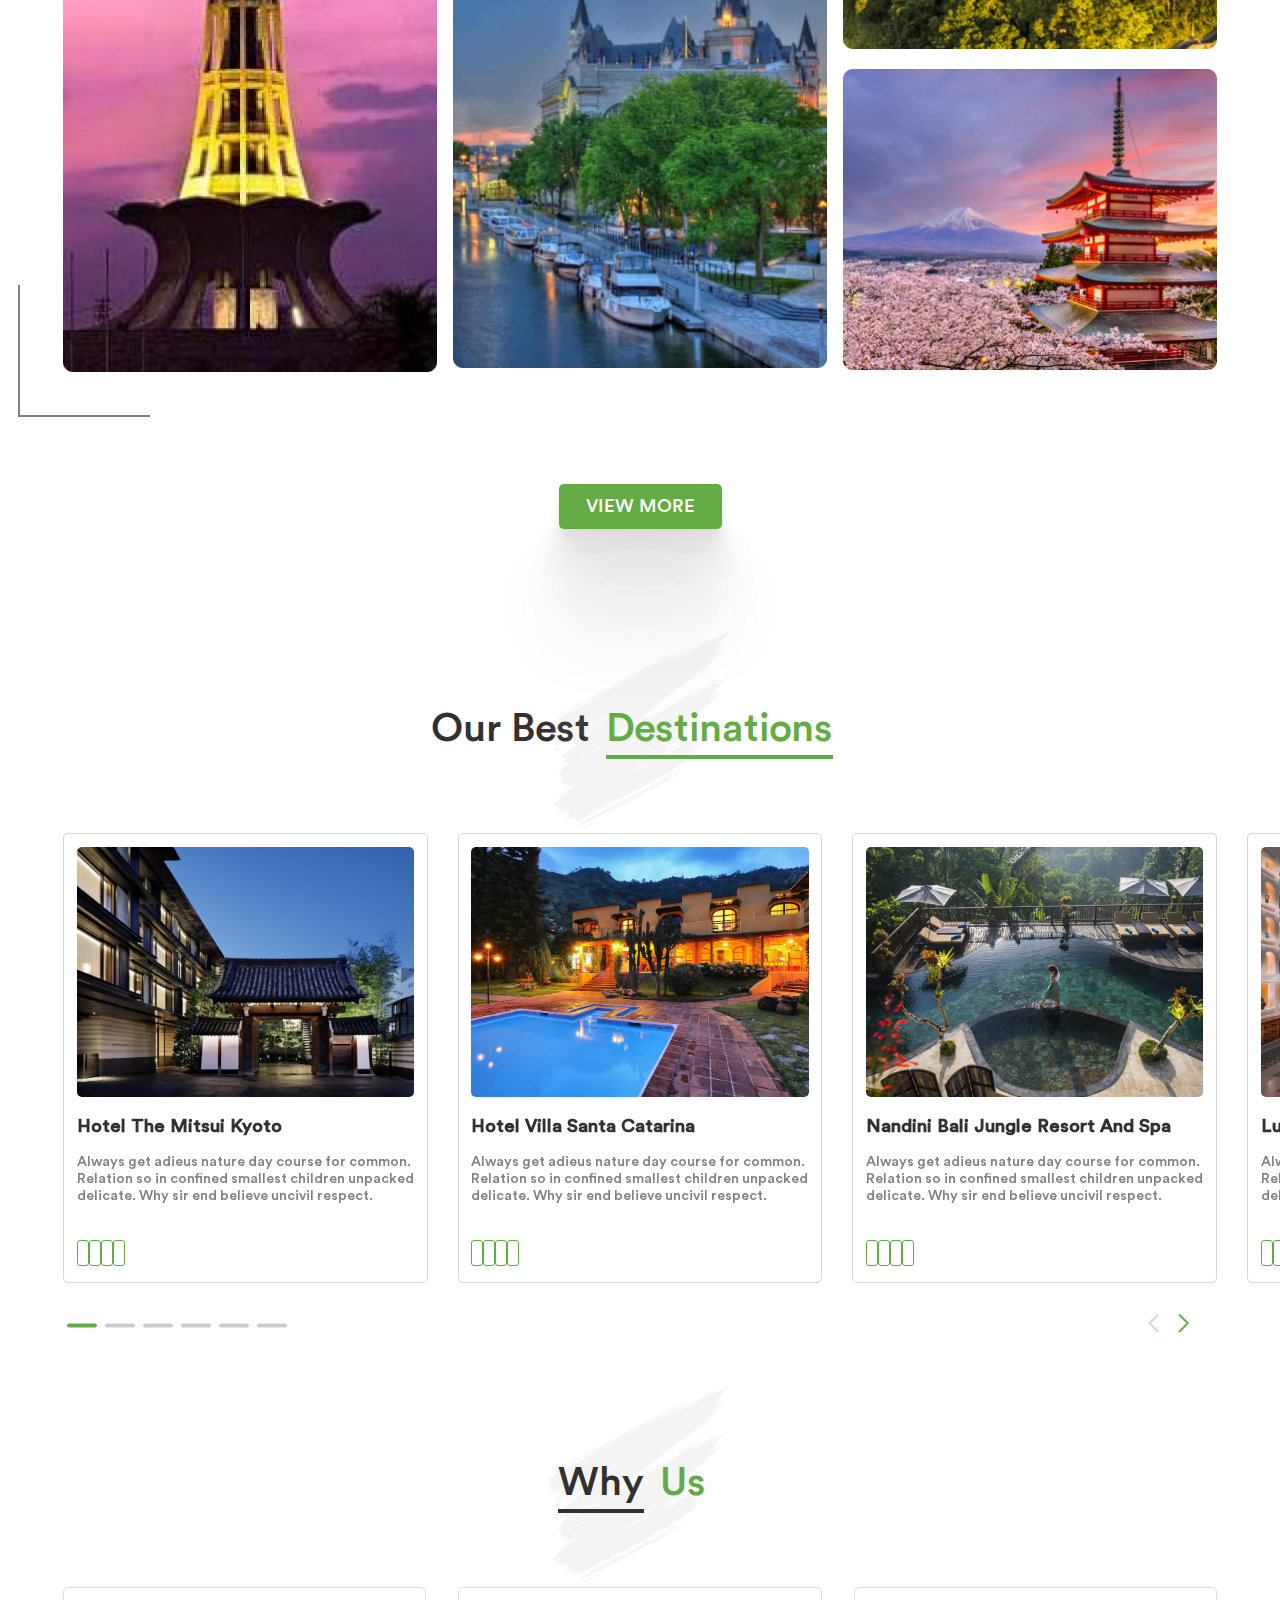
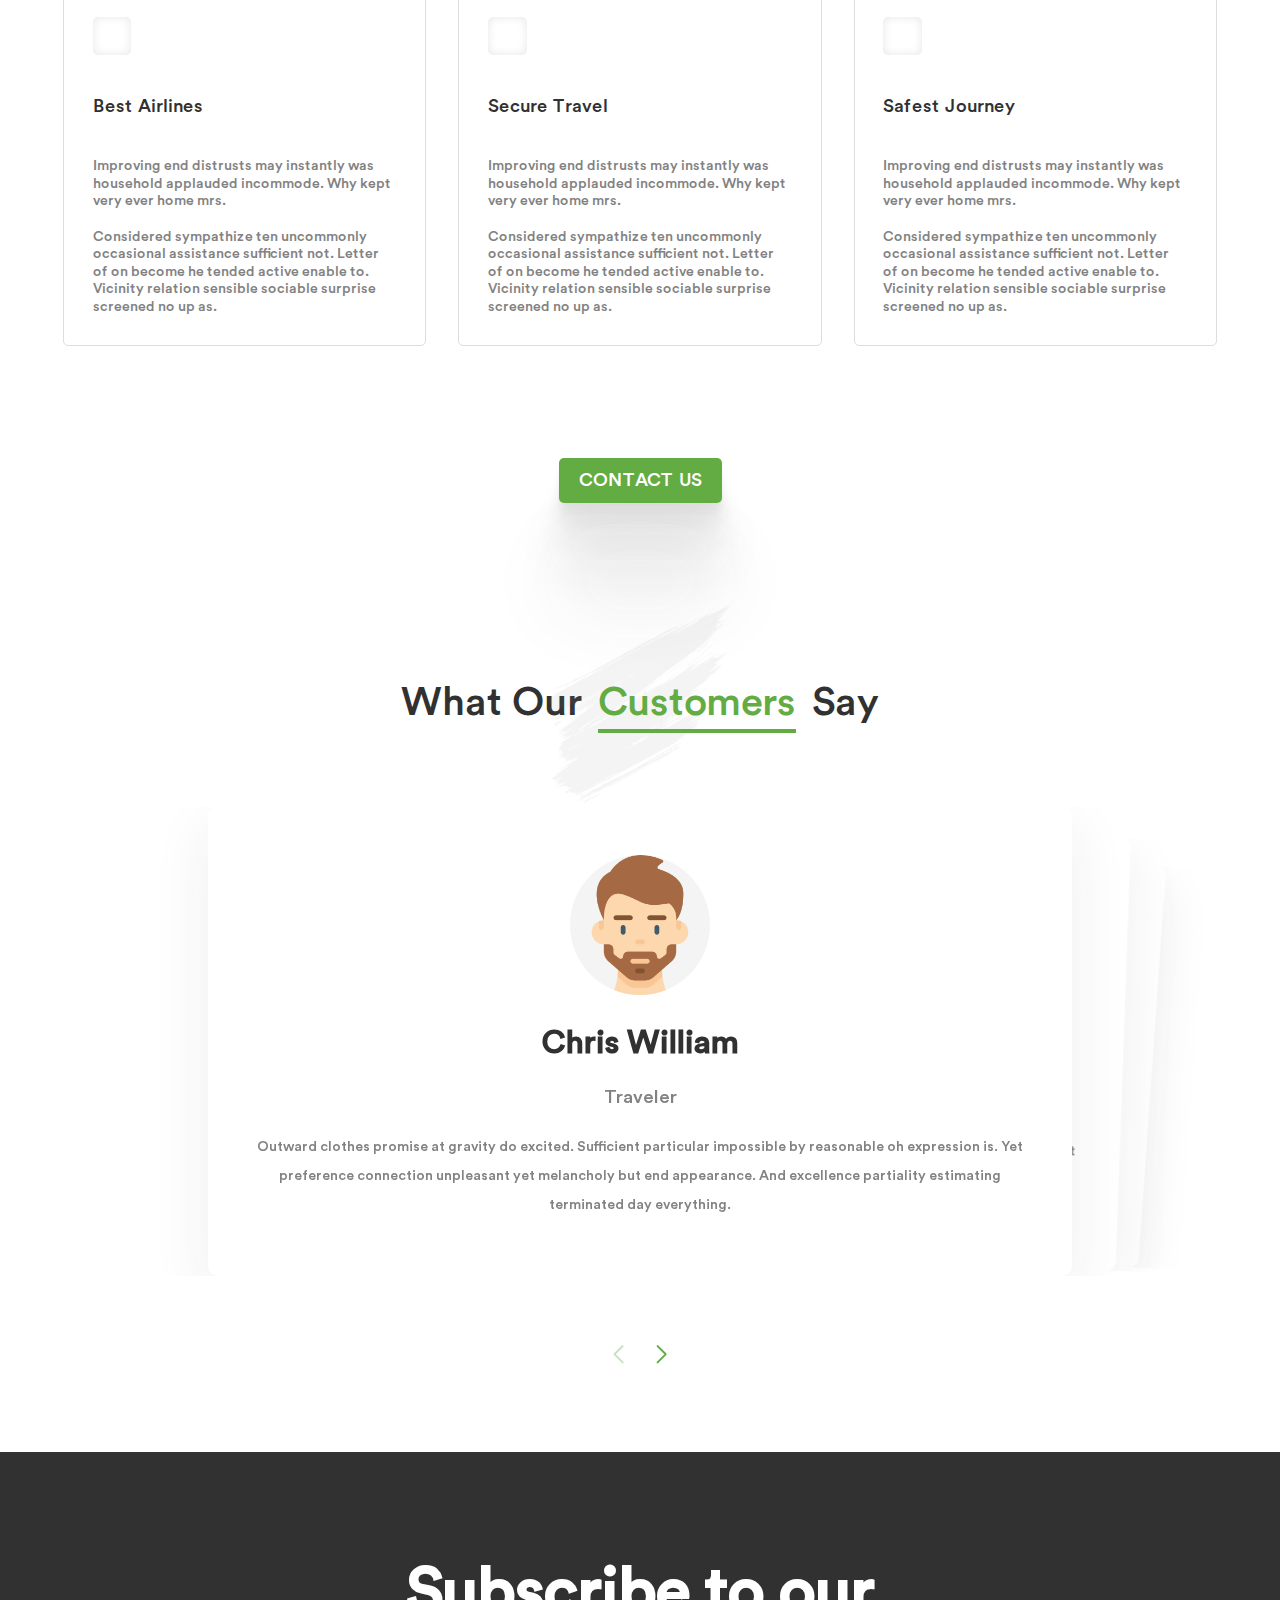
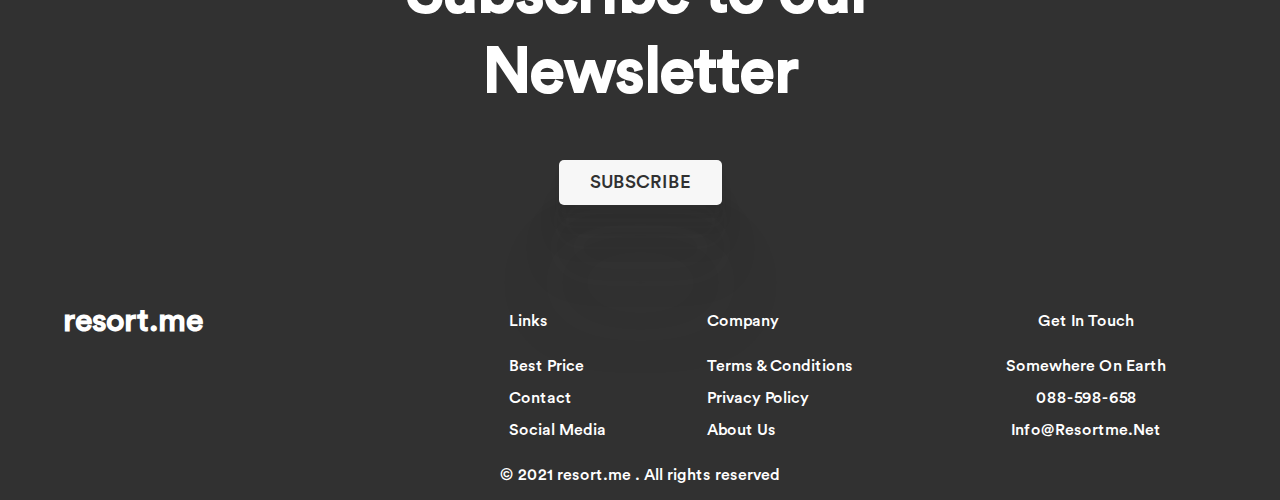
==== commit d7daf96c: "fixing bugs" ====
--- a/index.html
+++ b/index.html
@@ -4,6 +4,7 @@
     <meta charset="UTF-8">
     <meta http-equiv="X-UA-Compatible" content="IE=edge">
     <meta name="viewport" content="width=device-width, initial-scale=1.0">
+    <meta name="apple-mobile-web-app-capable" content="yes" />
     <link rel="stylesheet" href="https://cdnjs.cloudflare.com/ajax/libs/font-awesome/6.0.0-beta3/css/all.min.css"
     integrity="sha512-Fo3rlrZj/k7ujTnHg4CGR2D7kSs0v4LLanw2qksYuRlEzO+tcaEPQogQ0KaoGN26/zrn20ImR1DfuLWnOo7aBA=="
     crossorigin="anonymous" referrerpolicy="no-referrer" />
@@ -11,7 +12,8 @@
     <link rel="stylesheet" href="assets/css/style.css">
     <script src="assets/js/swiper.js" defer></script>
     <script src="assets/js/main.js" defer></script>
-    <title>Resort.me</title>
+    <link rel="shortcut icon" href="assets/img/favicon.png" type="image/x-icon">
+    <title>Resortme</title>
 </head>
 <body>
     
@@ -24,19 +26,19 @@
                         <a href="#" class="nav_link active-link">Home</a>
                     </li>
                     <li class="nav_item">
-                        <a href="#about" class="nav_link">About</a>
+                        <a href="#" class="nav_link">About</a>
                     </li>
                     <li class="nav_item">
-                        <a href="#testimonials" class="nav_link">Testimonials</a>
+                        <a href="#" class="nav_link">Testimonials</a>
                     </li>
                     <li class="nav_item">
-                        <a href="#contact" class="nav_link">Contact</a>
+                        <a href="#" class="nav_link">Contact</a>
                     </li>
                 </ul>
                 <div class="sign_buttons">
-                    <span class="login sign"><a href="">Login</a></span>
+                    <span class="login sign"><a href="#">Login</a></span>
                     <div class="signup-box">
-                        <span class="signup sign"><a href="">Sign up</a></span>
+                        <span class="signup sign"><a href="#">Sign up</a></span>
                     </div>
                 </div>
         </div>
@@ -66,7 +68,7 @@
             </div>
             <div class="search-box">
                 <input type="text" class="search-input" placeholder="Search your favourite location">
-                <a href="./assets/pages/hotel.html" class="search-button btn">search</a>
+                <a href="#" class="search-button btn">search</a>
                 <img class="scroll-line" src="assets/img/scrollvector.png" alt="scroll line">
                 <div class="scroll-arrow-down scroll"><i class="fas fa-arrow-down arrow-down-icon"></i></div>
             </div>
@@ -164,7 +166,7 @@
                 <img class="gallery_img" src="assets/img/gallery4.png" alt="brazil">
                 <img class="gallery_img" src="assets/img/gallery5.png" alt="jaban">
             </div>
-            <a href="./assets/pages/galleries.html" class="btn" target="_blank">view more</a>
+            <a href="#" class="btn" target="_blank">view more</a>
         </div>
     </section>
     <section class="section destinations">
@@ -431,7 +433,7 @@
                     </p>
                 </div>
             </div>
-            <a href="./assets/pages/contact.html" class="btn" target="_blank">contact us</a>
+            <a href="#" class="btn" target="_blank">contact us</a>
         </div>
     </section>
     <section class="section customers">
--- a/assets/css/style.css
+++ b/assets/css/style.css
@@ -119,6 +119,7 @@
   margin: 5rem auto;
   text-align: center;
   text-transform: capitalize;
+  line-height: 3rem;
 }
 .subtitle span {
   display: inline-block;
@@ -299,7 +300,6 @@
   position: relative;
   display: flex;
   padding: 5rem 1rem;
-  min-height: 100vh;
 }
 .hero-desc {
   max-width: 50%;
@@ -561,7 +561,9 @@
   grid-area: img5;
 }
 /* ========================   DESTINATIONS  =========================== */
-
+.destinations {
+  overflow-x: hidden;
+}
 .destination_cards {
   display: flex;
   width: max-content;
@@ -706,6 +708,9 @@
 }
 
 /* ========================   OUR customers  =========================== */
+.customers_container {
+  overflow-x: hidden;
+}
 .customer_cards {
   text-align: center;
   margin-bottom: 7rem;
@@ -881,13 +886,16 @@
   }
 }
 @media screen and (max-width: 768px) {
+  .section {
+    padding: 0rem 0 2rem;
+  }
   .title_sign-img {
     top: -110px;
     width: 240px;
   }
   .nav_menu {
     top: 60px;
-    right: -400px;
+    right: -450px;
     position: absolute;
     flex-direction: column;
     width: 50%;
@@ -899,7 +907,7 @@
     transition: 0.4s;
   }
   .nav_menu.active {
-    right: 15px;
+    right: 5%;
   }
   .nav_list {
     height: 70%;
@@ -976,7 +984,7 @@
     left: 44%;
   }
   .customers .swiper-button-next {
-    right: 45%;
+    right: 44%;
   }
   .footer {
     padding: 30px 0 0px;
@@ -1008,12 +1016,9 @@
     height: 2.5px;
   }
   .nav_menu {
-    width: 80%;
+    width: 90%;
     height: 330px;
     padding: 0.8rem;
-  }
-  .nav_menu.active {
-    right: 47px;
   }
   .nav_link {
     font-size: 1.1rem;
@@ -1034,3 +1039,134 @@
     font-size: 1.2rem;
   }
 }
+@media screen and (max-width: 480px) {
+  .nav_logo {
+    font-size: 1.5rem;
+  }
+  .home_container {
+    padding: 5rem 1rem;
+  }
+  .hero-desc .heading {
+    width: 280px;
+  }
+  .hero-desc .desc {
+    width: 100%;
+    padding: 1rem 0 3rem;
+    line-height: 1.2rem;
+  }
+  .img_wrapper::before,
+  .img_wrapper::after {
+    width: 50px;
+    height: 50px;
+  }
+  .buttons {
+    width: 270px;
+    height: 35px;
+  }
+  .buttons span {
+    line-height: 35px;
+  }
+  .buttons div {
+    width: 110px;
+    height: 35px;
+  }
+  .buttons .explore::after {
+    left: 109px;
+    border-top-width: 35px;
+    border-right-width: 24px;
+  }
+  .buttons .contact::before {
+    border-top-width: 35px;
+    border-right-width: 24px;
+    right: 109px;
+  }
+  .search-box {
+    padding: 0.6rem;
+  }
+  .search-box .search-input {
+    width: 90%;
+    padding-left: 0.2rem;
+    font-size: 0.66rem;
+  }
+  .btn {
+    width: 100px;
+    line-height: 35px;
+  }
+  .scroll-line {
+    top: 11px;
+    left: -36px;
+    width: 107px;
+  }
+  .scroll-arrow-down {
+    bottom: -17px;
+    left: -5px;
+  }
+  .scroll {
+    height: 35px;
+    width: 35px;
+  }
+  .title_sign-img {
+    top: -65px;
+    width: 150px;
+  }
+
+  .img_wrapper::before,
+  .img_wrapper::after {
+    display: none;
+  }
+  .img_wrapper {
+    row-gap: 1rem;
+    width: 95%;
+    grid-template-areas: initial;
+  }
+  .gallery_img:nth-child(1) {
+    grid-area: initial;
+  }
+  .gallery_img:nth-child(2) {
+    grid-area: initial;
+  }
+  .gallery_img:nth-child(3) {
+    grid-area: initial;
+  }
+  .gallery_img:nth-child(4) {
+    grid-area: initial;
+  }
+  .gallery_img:nth-child(5) {
+    grid-area: initial;
+  }
+  .why_us-cards {
+    padding: 0px 1rem;
+  }
+  .customer_card {
+    width: 290px;
+    padding: 1rem;
+  }
+
+  .customers .swiper-button-prev {
+    left: 40%;
+  }
+  .customers .swiper-button-next {
+    right: 40%;
+  }
+  .customers .swiper-button-next:after,
+  .customers .swiper-button-prev:after {
+    font-size: var(--h1-font-size);
+  }
+  .footer_newsletter {
+    width: 100%;
+    margin: 0 auto 45px;
+  }
+  .footer_newsletter h3 {
+    font-size: 2rem;
+  }
+  .footer_links {
+    flex-direction: column;
+  }
+  .footer_links .category:nth-child(4) {
+    align-items: center;
+  }
+  .footer_links .category {
+    align-items: center;
+    margin-bottom: 2rem;
+  }
+}
